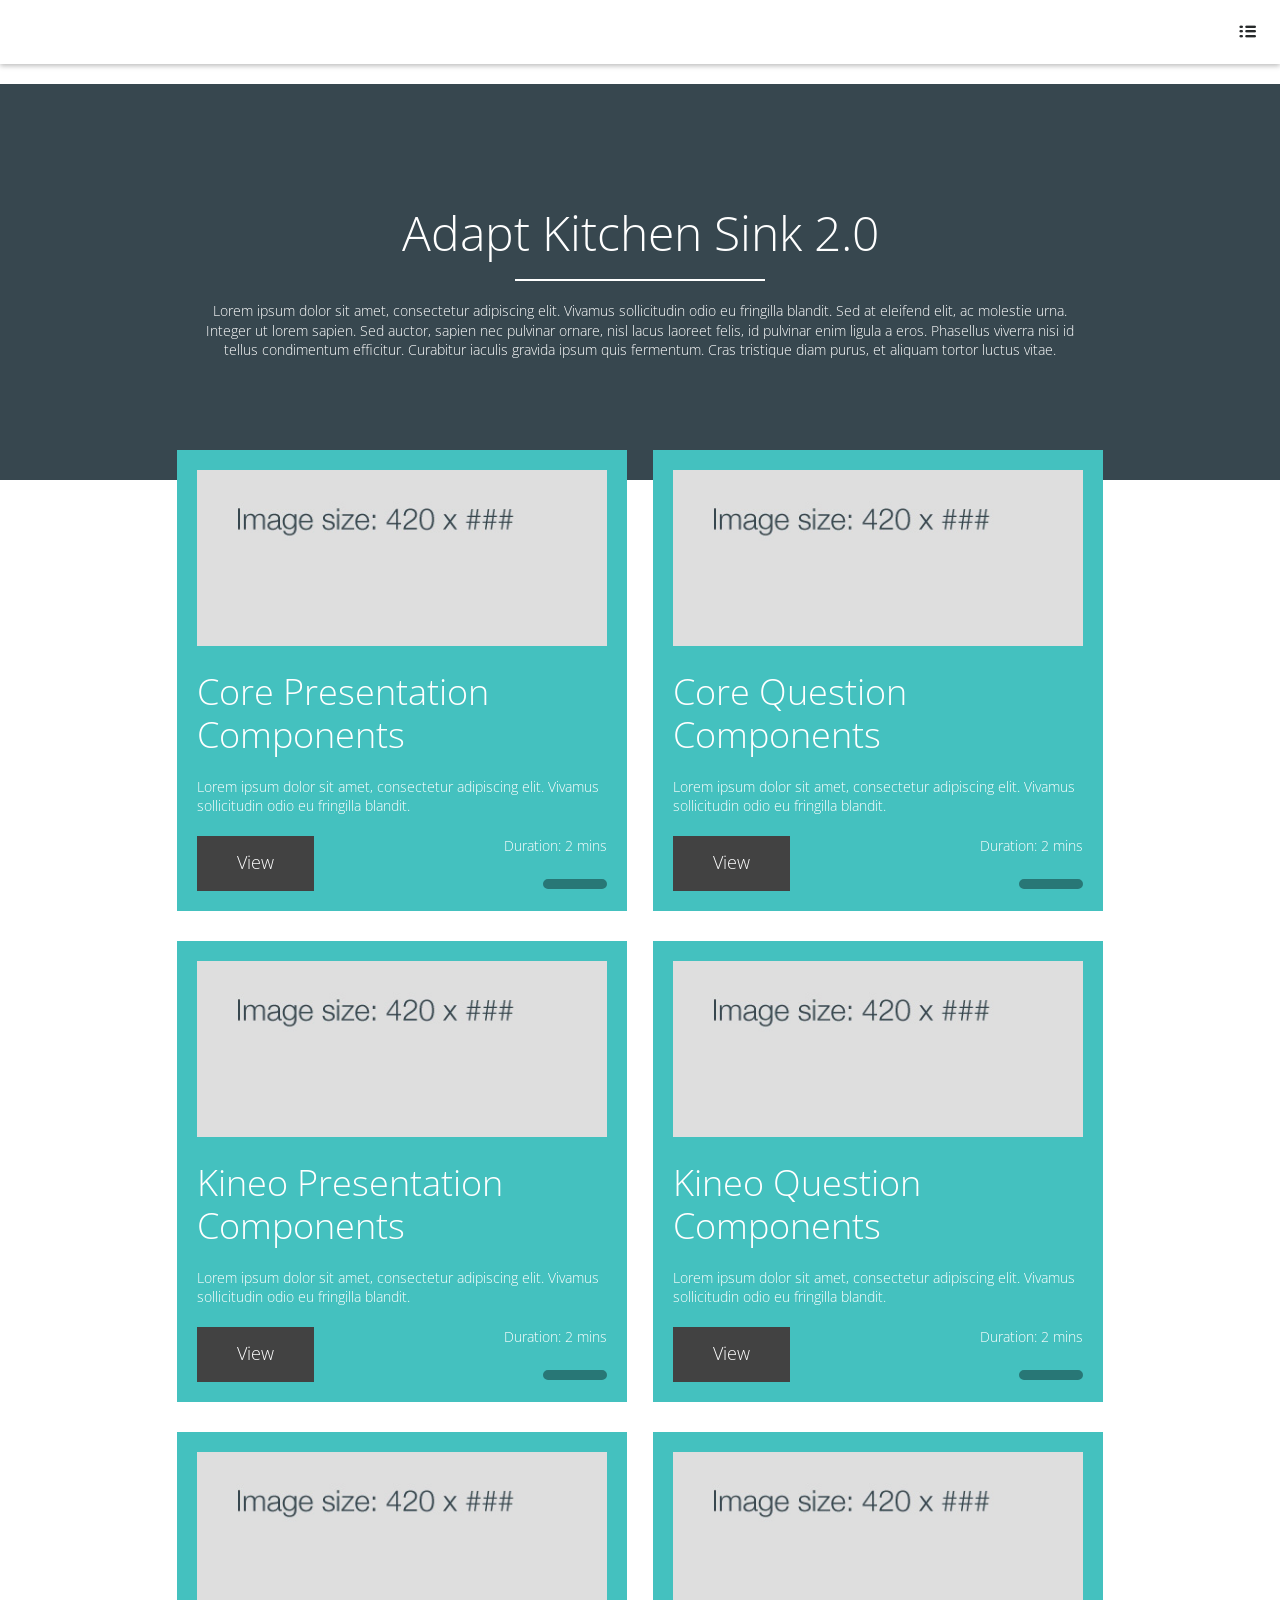
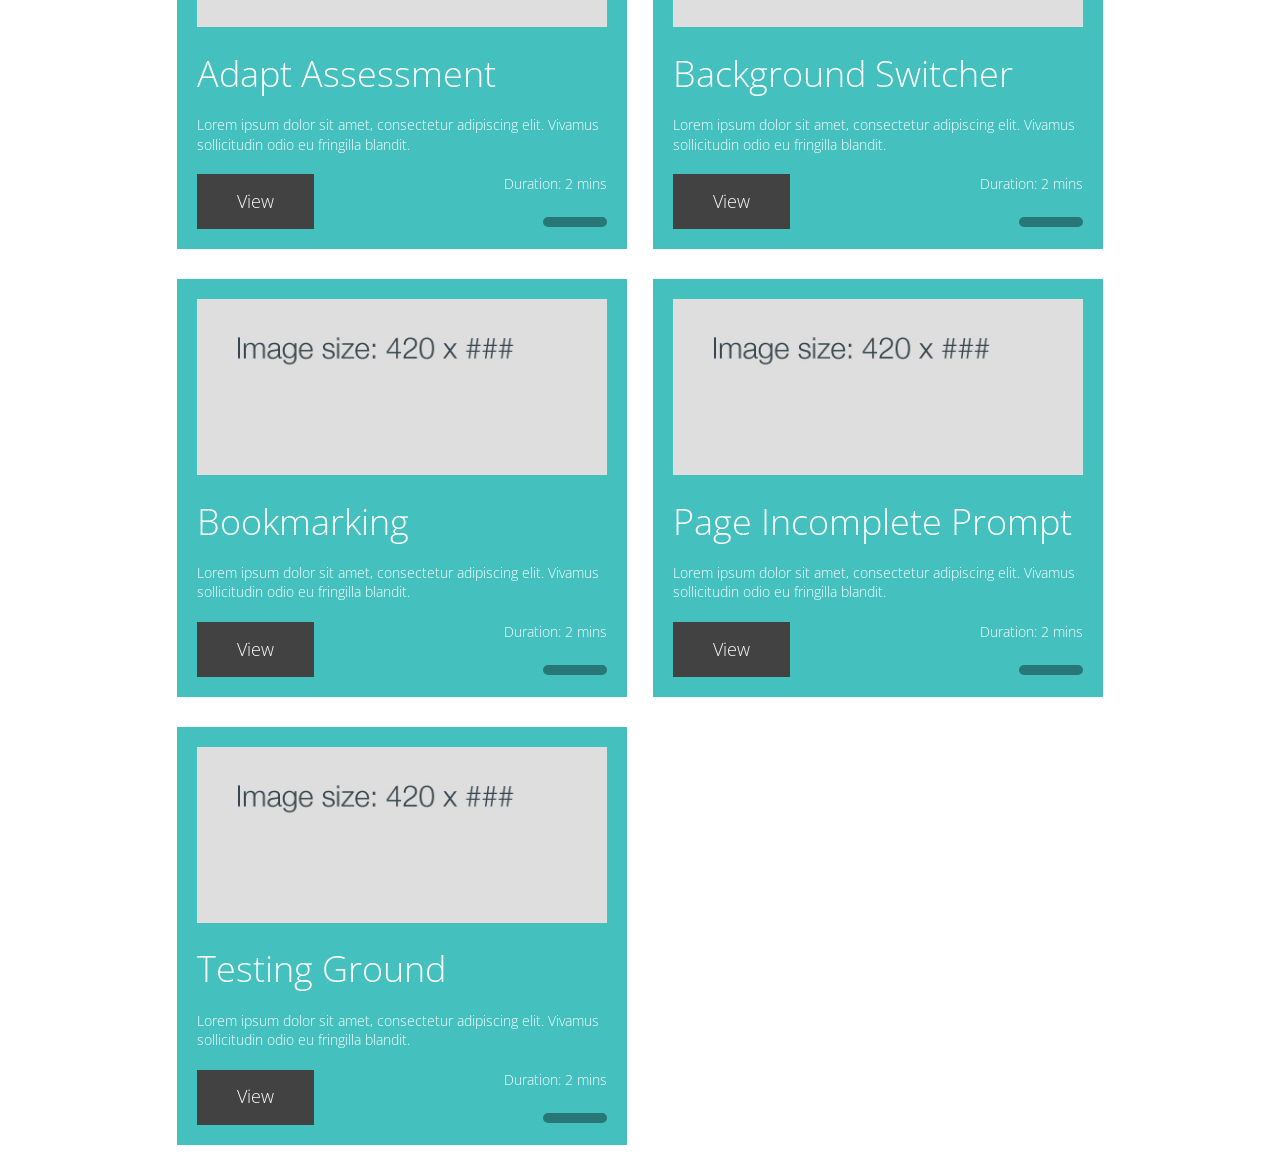
==== kitchensink/index.html @ b77da32c "restructure to link to different app types" ====
<!--[if IE]><![endif]-->
<!doctype html>
<!--[if IE 7 ]><html id="adapt" class="ie ie7 no-js" lang="en"><![endif]-->
<!--[if IE 8 ]><html id="adapt" class="ie ie8 no-js" lang="en"><![endif]-->
<!--[if IE 9 ]><html id="adapt" class="ie ie9 no-js" lang="en"><![endif]-->
<!--[if gt IE 9]><!--><html id="adapt" class="no-js" lang="en"><!--<![endif]-->
    <head>
        <script type="text/javascript">
            window.ISCOOKIELMS = false;
        </script>
        <script src="offline_API_wrapper.js" type="text/javascript" language="javascript"></script>
        <meta http-equiv="X-UA-Compatible" content="IE=edge">
        <meta content="text/html;charset=utf-8" http-equiv="Content-Type">
        <meta content="utf-8" http-equiv="encoding">
        <meta name="apple-mobile-web-app-capable" content="yes"/>
        <title></title>
        <meta name="viewport" content="width=device-width, initial-scale=1.0, maximum-scale=1.0">
        <link href="adapt/css/adapt.css" type="text/css" rel="stylesheet"/>
        <script preload src="../app-embed.js" type="text/javascript" language="javascript"></script>
        <script src="libraries/modernizr.js" type="text/javascript" language="javascript"></script>
        <script src="adapt/js/scriptLoader.js" type="text/javascript" language="javascript"></script>
    </head>

    <body>
        <p><a href="../">&lt; Go back</a></p>

        <button id="accessibility-toggle" class="base button a11y-ignore-focus" role="button" ></button>
        <span id="accessibility-instructions" class="aria-label" role="region" tabindex="0"></span>
        <div id="app">
            <div id="wrapper">
            </div>
        </div>
    </body>
</html>
---- kitchensink/adapt/css/adapt.css ----
@import url(//fonts.googleapis.com/css?family=Open+Sans:300,400,700);
.responsive-layout {
  width: 100%;
  margin: 0 auto;
}
@media all and (min-width: 520px) {
  .responsive-layout {
    width: 520px;
  }
}
@media all and (min-width: 760px) {
  .responsive-layout {
    width: 100%;
  }
}
@media all and (min-width: 960px) {
  .responsive-layout {
    width: 960px;
  }
}
.visibility-hidden {
  visibility: hidden!important;
}
.display-none {
  display: none!important;
}
.accessibility.no-touch .focused,
.accessibility.no-touch button:focus,
.accessibility.no-touch select:focus,
.accessibility.no-touch textarea:focus,
.accessibility.no-touch a:focus,
.accessibility.no-touch input:focus + label {
  outline: 3px solid orange;
}
#accessibility-toggle {
  position: absolute;
  top: -1px;
  left: -25px;
  height: 1px;
  width: 1px;
  z-index: 0;
  overflow: hidden;
  padding: 0;
  margin: 0;
  padding: 8px 10px 8px 10px;
}
.dir-rtl #accessibility-toggle {
  left: inherit;
  right: -25px;
}
#accessibility-toggle:focus {
  height: auto;
  width: auto;
  top: 70px;
  left: 10px;
  z-index: 5000;
  background: #44c1bf;
  border: 1px solid #fff;
  color: #fff;
}
.dir-rtl #accessibility-toggle:focus {
  left: inherit;
  right: 10px;
}
#wrapper {
  width: 100%;
  margin: 0 auto;
  padding-top: 40px;
}
@media all and (min-width: 520px) {
  #wrapper {
    width: 520px;
  }
}
@media all and (min-width: 760px) {
  #wrapper {
    width: 100%;
  }
}
@media all and (min-width: 960px) {
  #wrapper {
    width: 960px;
  }
}
@media all and (min-width: 900px) {
  #wrapper {
    margin: 0 auto;
    width: 900px;
  }
}
@media all and (max-width: 760px) and (min-width: 520px) {
  #wrapper {
    margin: 0 auto;
    width: 520px;
  }
}
@media all and (max-width: 519px) {
  #wrapper {
    margin: 0 auto;
    width: 100%;
  }
}
.drawer {
  position: fixed;
  width: 320px;
  height: 100%;
  top: 0px;
  right: -320px;
  overflow-y: auto;
  overflow-x: hidden;
  -webkit-overflow-scrolling: touch;
  z-index: 501;
}
.dir-rtl .drawer {
  right: inherit;
  left: -320px;
}
.drawer .drawer-back {
  float: left;
}
.dir-rtl .drawer .drawer-back {
  float: right;
}
.drawer .drawer-back.show {
  display: inline-block;
}
.drawer .drawer-close {
  float: right;
}
.dir-rtl .drawer .drawer-close {
  float: left;
}
.drawer .drawer-inner {
  height: 100%;
}
.drawer .drawer-item {
  display: block;
  width: 100%;
}
.drawer .drawer-item-open {
  display: block;
}
.loading {
  width: 100%;
  height: 100%;
  position: fixed;
  top: 0;
  left: 0;
  z-index: 5000;
}
.dir-rtl .loading {
  left: auto;
  right: 0;
}
.loading .loading-image {
  width: 100%;
  height: 100px;
  position: absolute;
  top: 50%;
  margin-top: -50px;
}
.navigation {
  margin: 0 auto;
  position: fixed;
  top: 0;
  height: 40px;
  z-index: 500;
  width: 100%;
}
@media all and (min-width: 520px) {
  .navigation {
    width: 520px;
  }
}
@media all and (min-width: 760px) {
  .navigation {
    width: 100%;
  }
}
@media all and (min-width: 960px) {
  .navigation {
    width: 960px;
  }
}
@media all and (min-width: 900px) {
  .navigation {
    margin: 0 auto;
    width: 900px;
  }
}
@media all and (max-width: 760px) and (min-width: 520px) {
  .navigation {
    margin: 0 auto;
    width: 520px;
  }
}
@media all and (max-width: 519px) {
  .navigation {
    margin: 0 auto;
    width: 100%;
  }
}
.ie8 .navigation {
  max-width: 1024px;
}
.navigation .navigation-back-button {
  float: left;
}
.dir-rtl .navigation .navigation-back-button {
  float: right;
}
.navigation .navigation-drawer-toggle-button {
  float: right;
}
.dir-rtl .navigation .navigation-drawer-toggle-button {
  float: left;
}
.notify .notify-popup {
  position: fixed;
  top: 50%;
  width: 100%;
  z-index: 550;
}
.notify .notify-popup-icon {
  position: absolute;
  left: 0px;
  top: 0px;
}
.dir-rtl .notify .notify-popup-icon {
  left: inherit;
  right: 0px;
}
@media all and (max-width: 759px) {
  .notify .notify-popup-icon .icon {
    float: none;
    margin: 0 auto;
  }
}
@media all and (max-width: 759px) {
  .notify .notify-popup-icon {
    float: none;
    margin: 0px auto;
    position: static;
  }
}
.responsive-layout .ie8 .notify .notify-popup-content {
  max-width: 1024px;
  margin: 0 auto;
}
.notify .notify-popup-content-inner {
  position: relative;
}
.notify .notify-popup-done {
  display: inline-block;
}
.notify .notify-shadow {
  display: none;
  position: fixed;
  top: 0px;
  left: 0px;
  width: 100%;
  height: 100%;
  z-index: 549;
}
.dir-rtl .notify .notify-shadow {
  left: inherit;
  right: 0px;
}
.component-container:before,
.component-container:after {
  content: "\0020";
  display: block;
  height: 0;
  overflow: hidden;
}
.component-container:after {
  clear: both;
}
.component-container {
  zoom: 1;
}
.component-left {
  width: 100%;
  float: none;
}
@media all and (min-width: 761px) {
  .component-left {
    width: 50%;
    float: left;
  }
  .component-left .component-inner {
    margin-right: 5%;
  }
}
.component-right {
  width: 100%;
  float: none;
}
@media all and (min-width: 761px) {
  .component-right {
    width: 50%;
    float: right;
  }
  .component-right .component-inner {
    margin-left: 5%;
  }
}
/*TO ALLOW CHILDREN ELEMENTS TO BE POSITIONED ABSOLUTELY*/
.component {
  position: relative;
}
.block {
  position: relative;
}
/*INVISIBLE ARIA-LABELS*/
.aria-label {
  position: absolute !important;
  left: 0px !important;
  width: auto !important;
  height: auto !important;
  overflow: auto !important;
  filter: progid:DXImageTransform.Microsoft.Alpha(Opacity=0);
  /*IE8*/
  color: rgba(0, 0, 0, 0) !important;
  background: rgba(0, 0, 0, 0) !important;
  font-size: 1px !important;
  padding: 0 !important;
  margin: 0 !important;
  line-height: normal !important;
  z-index: 1;
}
.aria-label.relative {
  position: relative !important;
}
/*FORCE ARIA-LABELS TO HIDE ON HIDDEN*/
.aria-label.aria-hidden {
  display: none !important;
}
/*HIDDEN FOCUS GUARD*/
#a11y-focusguard {
  left: 0px !important;
  bottom: 0px !important;
  width: auto !important;
  height: auto !important;
  overflow: auto !important;
  filter: progid:DXImageTransform.Microsoft.Alpha(Opacity=0);
  /*IE8*/
  color: rgba(0, 0, 0, 0) !important;
  background: rgba(0, 0, 0, 0) !important;
  font-size: 1px !important;
  padding: 0 !important;
  margin: 0 !important;
  line-height: normal !important;
  z-index: 1;
  /*IPAD: Stop accessibility cursor focusing until end of page;*/
  /*DESTKOP: stop focus making window jump to bottom of page;*/
}
.touch #a11y-focusguard {
  position: relative !important;
}
.no-touch #a11y-focusguard {
  position: fixed !important;
}
/*HIDDEN FOCUS/ALERT ELEMENT */
#a11y-selected,
#a11y-selected * {
  position: fixed !important;
  left: 0px !important;
  bottom: 0px !important;
  width: auto !important;
  height: auto !important;
  overflow: auto !important;
  filter: progid:DXImageTransform.Microsoft.Alpha(Opacity=0);
  /*IE8*/
  color: rgba(0, 0, 0, 0) !important;
  background: rgba(0, 0, 0, 0) !important;
  font-size: 1px !important;
  padding: 0 !important;
  margin: 0 !important;
  line-height: normal !important;
  z-index: 1;
}
/*FOCUS DISTRACTION*/
#a11y-focuser {
  position: fixed !important;
  left: 0px !important;
  top: 0px !important;
  width: auto !important;
  height: auto !important;
  overflow: auto !important;
  filter: progid:DXImageTransform.Microsoft.Alpha(Opacity=0);
  /*IE8*/
  color: rgba(0, 0, 0, 0) !important;
  background: rgba(0, 0, 0, 0) !important;
  font-size: 1px !important;
  padding: 0 !important;
  margin: 0 !important;
  line-height: normal !important;
  z-index: 1;
}
.no-select {
  -webkit-touch-callout: none;
  -webkit-user-select: none;
  -khtml-user-select: none;
  -moz-user-select: none;
  -ms-user-select: none;
  user-select: none;
}
body p {
  margin-top: 14px;
  margin-bottom: 14px;
}
.ie8.size-medium .component-left,
.ie8.size-large .component-left {
  width: 50%;
  float: left;
}
.ie8.size-medium .component-left .component-inner,
.ie8.size-large .component-left .component-inner {
  margin-right: 5%;
}
.ie8.size-medium .component-right,
.ie8.size-large .component-right {
  width: 50%;
  float: right;
}
.ie8.size-medium .component-right .component-inner,
.ie8.size-large .component-right .component-inner {
  margin-left: 5%;
}
.ie8.size-small .component-left {
  width: 100%;
  float: left;
}
.ie8.size-small .component-left .component-inner {
  margin-right: 0%;
}
.ie8.size-small .component-right {
  width: 100%;
  float: right;
}
.ie8.size-small .component-right .component-inner {
  margin-left: 0%;
}
html,
body,
body div,
span,
object,
iframe,
h1,
h2,
h3,
h4,
h5,
h6,
p,
blockquote,
pre,
abbr,
address,
cite,
code,
del,
dfn,
em,
img,
ins,
kbd,
q,
samp,
small,
strong,
sub,
sup,
var,
b,
i,
dl,
dt,
dd,
ol,
ul,
li,
fieldset,
form,
label,
legend,
table,
caption,
tbody,
tfoot,
thead,
tr,
th,
td,
article,
aside,
figure,
footer,
header,
hgroup,
menu,
nav,
section,
time,
mark,
audio,
video {
  margin: 0;
  padding: 0;
  border: 0;
  outline: 0;
  font-size: 100%;
  vertical-align: baseline;
  background: transparent;
}
article,
aside,
figure,
footer,
header,
hgroup,
nav,
section {
  display: block;
}
img,
object,
embed {
  max-width: 100%;
}
html {
  overflow-y: scroll;
}
ul li {
  margin-left: 20px;
}
.dir-rtl ul li {
  margin-left: inherit;
  margin-right: 20px;
}
blockquote,
q {
  quotes: none;
}
blockquote:before,
blockquote:after,
q:before,
q:after {
  content: '';
  content: none;
}
a {
  margin: 0;
  padding: 0;
  font-size: 100%;
  vertical-align: baseline;
  background: transparent;
}
del {
  text-decoration: line-through;
}
abbr[title],
dfn[title] {
  border-bottom: 1px dotted #000;
  cursor: help;
}
table {
  border-collapse: collapse;
  border-spacing: 0;
}
th {
  font-weight: bold;
  vertical-align: bottom;
}
td {
  font-weight: normal;
  vertical-align: top;
}
hr {
  display: block;
  height: 1px;
  border: 0;
  border-top: 1px solid #ccc;
  margin: 1em 0;
  padding: 0;
}
input,
select {
  vertical-align: middle;
}
pre {
  white-space: pre;
  white-space: pre-wrap;
  white-space: pre-line;
  word-wrap: break-word;
}
input[type="radio"] {
  vertical-align: text-bottom;
}
input[type="checkbox"] {
  vertical-align: bottom;
  *vertical-align: baseline;
}
select,
input,
textarea {
  font: 99% sans-serif;
}
table {
  font-size: inherit;
  font: 100%;
}
a:hover,
a:active {
  outline: none;
}
small {
  font-size: 85%;
}
strong,
th {
  font-weight: bold;
}
td,
td img {
  vertical-align: top;
}
sub,
sup {
  font-size: 75%;
  line-height: 0;
  position: relative;
}
sup {
  top: -0.5em;
}
sub {
  bottom: -0.25em;
}
pre,
code,
kbd,
samp {
  font-family: monospace, sans-serif;
}
.clickable,
label,
input[type=button],
input[type=submit],
button {
  cursor: pointer;
}
button,
input,
select,
textarea {
  margin: 0;
}
button {
  width: auto;
  overflow: visible;
}
.ie7 img {
  -ms-interpolation-mode: bicubic;
}
.clearfix:before,
.clearfix:after {
  content: "\0020";
  display: block;
  height: 0;
  overflow: hidden;
}
.clearfix:after {
  clear: both;
}
.clearfix {
  zoom: 1;
}
body {
  -webkit-tap-highlight-color: rgba(0, 0, 0, 0);
}
.dir-rtl body {
  direction: rtl;
}
a,
button {
  -webkit-tap-highlight-color: rgba(0, 0, 0, 0.2);
}
.icon {
  -webkit-transform: translateZ(0);
}
.accordion-component .accordion-item {
  margin-bottom: 2px;
}
.accordion-component .accordion-item-title-icon {
  position: absolute;
  top: 50%;
  left: 20px;
  margin-top: -12px;
  color: #ffffff;
}
.dir-rtl .accordion-component .accordion-item-title-icon {
  left: inherit;
  right: 20px;
}
.accordion-component .accordion-item-title {
  display: block;
  position: relative;
  padding: 20px;
  padding-left: 64px;
  color: #ffffff;
  background-color: #44c1bf;
  text-decoration: none;
  width: 100%;
}
.dir-rtl .accordion-component .accordion-item-title {
  padding-left: inherit;
  padding-right: 64px;
}
.accordion-component .accordion-item-title.visited {
  color: #ffffff;
  background-color: #727272;
  border-color: #727272;
}
.accordion-component .accordion-item-title.visited .accordion-item-title-icon {
  color: #ffffff;
}
.accordion-component .accordion-item-title.selected {
  color: #ffffff;
  background-color: #287776;
  border-color: #287776;
}
.accordion-component .accordion-item-title.selected .accordion-item-title-icon {
  color: #ffffff;
}
.no-touch .accordion-component .accordion-item-title:hover {
  color: #ffffff;
  background-color: #287776;
  border-color: #287776;
}
.no-touch .accordion-component .accordion-item-title:hover .accordion-item-title-icon {
  color: #ffffff;
}
.no-touch .accordion-component .accordion-item-title.visited:hover {
  color: #ffffff;
  background-color: #287776;
  border-color: #287776;
}
.no-touch .accordion-component .accordion-item-title.visited:hover .accordion-item-title-icon {
  color: #ffffff;
}
.no-touch .accordion-component .accordion-item-title.selected:hover {
  background-color: #287776;
}
.accordion-component .accordion-item-body {
  color: #26292a;
  background-color: #ffffff;
  display: none;
}
.accordion-component .accordion-item-body-inner {
  padding: 20px;
}
.accordion-component .accordion-item-graphic {
  padding: 20px 0 0;
}
.accordion-component .accordion-item-graphic img {
  vertical-align: bottom;
}
.article.article-noheader .article-inner {
  padding-top: 0;
  background-image: none;
  background-position: 0% 0%;
  background-repeat: repeat;
}
.results-retry-button {
  margin: 30px 0 30px;
}
.assessmentResults-component.visibility-hidden {
  display: none;
}
.article.article-noheader .article-inner {
  padding-top: 0;
  background-image: none;
  background-position: 0% 0%;
  background-repeat: repeat;
}
.assessmentResultsTotal-component.visibility-hidden {
  display: none;
}
.confidenceSlider-component .disabledControls .confidenceSlider-item-bar-background,
.confidenceSlider-component .disabledControls .confidenceSlider-item-indicator-bar,
.confidenceSlider-component .disabledControls .confidenceSlider-item-outer-bar {
  cursor: default;
}
.confidenceSlider-component .disabledControls .button.submit,
.confidenceSlider-component .disabledControls .confidenceSlider-item-handle,
.confidenceSlider-component .disabledControls .buttons-marking-icon {
  display: none;
}
.confidenceSlider-component .confidenceSlider-widget.submitted .confidenceSlider-item-bar-background,
.confidenceSlider-component .confidenceSlider-widget.disabled .confidenceSlider-item-bar-background,
.confidenceSlider-component .confidenceSlider-widget.submitted .confidenceSlider-item-indicator-bar,
.confidenceSlider-component .confidenceSlider-widget.disabled .confidenceSlider-item-indicator-bar,
.confidenceSlider-component .confidenceSlider-widget.submitted .confidenceSlider-item-outer-bar,
.confidenceSlider-component .confidenceSlider-widget.disabled .confidenceSlider-item-outer-bar {
  cursor: default;
}
.confidenceSlider-component .confidenceSlider-widget.submitted .button.submit,
.confidenceSlider-component .confidenceSlider-widget.disabled .button.submit,
.confidenceSlider-component .confidenceSlider-widget.submitted .confidenceSlider-item-handle,
.confidenceSlider-component .confidenceSlider-widget.disabled .confidenceSlider-item-handle,
.confidenceSlider-component .confidenceSlider-widget.submitted .buttons-marking-icon,
.confidenceSlider-component .confidenceSlider-widget.disabled .buttons-marking-icon {
  display: none;
}
.confidenceSlider-component .confidenceSlider-container {
  padding-bottom: 0;
  width: 100%;
}
.confidenceSlider-component .confidenceSlider-label-axis {
  font-weight: bold;
  text-align: center;
}
.confidenceSlider-component .confidenceSlider-scale-label {
  border-radius: 5px;
  display: inline-block;
  height: 30px;
  line-height: 30px;
  text-align: center;
}
@media all and (max-width: 699px) {
  .confidenceSlider-component .confidenceSlider-scale-label {
    font-size: 15px;
  }
}
.confidenceSlider-component .confidenceSlider-scale-label-low {
  float: left;
  margin-left: 6%;
}
.confidenceSlider-component .confidenceSlider-scale-label-high {
  float: right;
  margin-right: 6%;
}
.confidenceSlider-component .confidenceSlider-scale-numbers,
.confidenceSlider-component .confidenceSlider-scale-notches {
  margin: 30px 7.5% 20px;
  position: relative;
  width: 85%;
}
.confidenceSlider-component .confidenceSlider-scale-number {
  color: inherit;
  margin-left: -15px;
  position: absolute;
  text-align: center;
  top: -32px;
  width: 30px;
}
.no-touch .confidenceSlider-component .confidenceSlider-scale-number:hover {
  color: #4b4e4f;
}
.confidenceSlider-component .confidenceSlider-scale-number.disabled {
  background-color: transparent !important;
  color: inherit !important;
  border: 0 !important;
}
.confidenceSlider-component .confidenceSlider-scale-notch {
  background-color: #4b4e4f;
  height: 13px;
  margin-left: -1px;
  position: absolute;
  top: -11px;
  width: 2px;
}
.confidenceSlider-component .confidenceSlider-item {
  margin-bottom: 8px;
  position: relative;
}
.confidenceSlider-component .confidenceSlider-scale-background {
  background-color: #4b4e4f;
  float: left;
  height: 2px;
  position: relative;
  width: 100%;
}
.confidenceSlider-component .confidenceSlider-item-bar {
  border-radius: 20px;
  box-shadow: inset -1px 1px 1px 1px rgba(0, 0, 0, 0.2);
  height: 6px;
  cursor: pointer;
  float: left;
  margin: 0 7.5%;
  position: relative;
  top: 14px;
  width: 85%;
}
.confidenceSlider-component .confidenceSlider-item-handle {
  background-color: #3d6fd4;
  border-radius: 50%;
  box-shadow: 0 4px 12px rgba(0, 0, 0, 0.6);
  color: #ffffff;
  cursor: pointer;
  display: block;
  height: 30px;
  margin-left: -15px;
  position: absolute;
  text-align: center;
  top: -15px;
  width: 30px;
  z-index: 4;
}
.no-touch .confidenceSlider-component .confidenceSlider-item-handle:hover {
  background-color: #1f438c;
}
.confidenceSlider-component .confidenceSlider-item-bar-background,
.confidenceSlider-component .confidenceSlider-item-indicator-bar {
  border-radius: 20px;
  cursor: pointer;
  float: left;
  height: 6px;
  position: absolute;
}
.confidenceSlider-component .confidenceSlider-item-bar-background {
  background-color: #4b4e4f;
  width: 100%;
  z-index: 1;
}
.confidenceSlider-component .confidenceSlider-item-indicator-bar {
  background-color: #3d6fd4;
  z-index: 3;
}
.confidenceSlider-component .confidenceSlider-item-outer-bar {
  background-color: #ffffff;
  border-radius: 20px;
  box-shadow: inset -1px 1px 2px 2px rgba(0, 0, 0, 0.3);
  cursor: pointer;
  float: left;
  height: 21px;
  margin: 0 5%;
  position: relative;
  width: 90%;
}
.gmcq-component .gmcq-item {
  position: relative;
  width: 50%;
  margin-bottom: 2px;
  float: left;
}
.dir-rtl .gmcq-component .gmcq-item {
  float: right;
}
.gmcq-component .gmcq-item.even label {
  margin-left: 5%;
}
.dir-rtl .gmcq-component .gmcq-item.even label {
  margin-left: inherit;
  margin-right: 5%;
}
.gmcq-component .gmcq-item.odd label {
  margin-right: 5%;
}
.dir-rtl .gmcq-component .gmcq-item.odd label {
  margin-right: inherit;
  margin-left: 5%;
}
@media all and (max-width: 760px) {
  .gmcq-component .gmcq-item {
    width: 100%;
  }
  .gmcq-component .gmcq-item.even label,
  .gmcq-component .gmcq-item.odd label {
    margin-left: 0%;
    margin-right: 0%;
  }
}
.gmcq-component .gmcq-item label {
  color: #ffffff;
  display: block;
  border: 3px solid #44c1bf;
  margin-bottom: 2px;
  position: relative;
  z-index: 1;
  background-color: #44c1bf;
  overflow: hidden;
  cursor: pointer;
}
.gmcq-component .gmcq-item label img {
  vertical-align: bottom;
}
.gmcq-component .gmcq-item label .gmcq-answer-icon {
  color: #ffffff;
}
.gmcq-component .gmcq-item label .gmcq-answer-icon.radio {
  width: 26px;
  height: 26px;
}
.gmcq-component .gmcq-item label .gmcq-answer-icon.radio:before {
  content: "\e65e";
}
.gmcq-component .gmcq-item label .gmcq-answer-icon.checkbox {
  border: 3px solid #ffffff;
  width: 18px;
  height: 18px;
  font-size: 18px;
  font-weight: bold;
  border-radius: 2px;
}
.gmcq-component .gmcq-item label .gmcq-answer-icon.checkbox:before {
  content: " ";
}
.gmcq-component .gmcq-item label.selected {
  color: #ffffff;
  background-color: #287776;
}
.gmcq-component .gmcq-item label.selected .gmcq-answer-icon.radio:before {
  content: "\e65d";
}
.gmcq-component .gmcq-item label.selected .gmcq-answer-icon.checkbox {
  border: 3px solid #44c1bf;
  border-color: #ffffff;
  width: 18px;
  height: 18px;
  font-size: 18px;
  font-weight: bold;
  border-radius: 2px;
}
.gmcq-component .gmcq-item label.selected .gmcq-answer-icon.checkbox:before {
  content: "\e633";
}
.gmcq-component .gmcq-item-inner {
  padding: 20px;
  padding-left: 64px;
}
.dir-rtl .gmcq-component .gmcq-item-inner {
  margin-left: inherit;
  padding-right: 64px;
}
.gmcq-component .gmcq-item input {
  position: absolute;
  top: 25px;
  left: 25px;
}
.dir-rtl .gmcq-component .gmcq-item input {
  left: inherit;
  right: 25px;
}
.gmcq-component .gmcq-item-checkbox {
  position: relative;
}
.gmcq-component .gmcq-item-state {
  background: none;
  position: absolute;
  width: 24px;
  height: 24px;
  top: 50%;
  margin-top: -12px;
  left: 10px;
  z-index: 0;
}
.dir-rtl .gmcq-component .gmcq-item-state {
  left: inherit;
  right: 10px;
}
.gmcq-component .gmcq-correct-icon {
  color: #82ca9c;
  display: none;
}
.gmcq-component .gmcq-incorrect-icon {
  color: #f26c4f;
  display: none;
}
.gmcq-component .gmcq-widget.show-user-answer .gmcq-item-icon {
  display: none;
}
.gmcq-component .gmcq-widget.show-user-answer .incorrect .selected .gmcq-incorrect-icon {
  display: block;
}
.gmcq-component .gmcq-widget.show-user-answer .correct .selected .gmcq-correct-icon {
  display: block;
}
.gmcq-component .gmcq-widget.show-correct-answer .gmcq-item-icon {
  display: none;
}
.gmcq-component .gmcq-widget.show-correct-answer .selected .gmcq-correct-icon {
  display: block;
}
.gmcq-component .gmcq-widget.disabled .gmcq-item label.selected.disabled {
  background-color: #287776;
  cursor: default;
}
.gmcq-component .gmcq-widget.disabled .gmcq-item label.disabled {
  color: #ffffff;
  background-color: #727272;
  border-color: #727272;
  cursor: default;
}
.gmcq-component .gmcq-widget.disabled .gmcq-item.correct .selected .state {
  color: #82ca9c;
}
.gmcq-component .gmcq-widget.disabled .gmcq-item.incorrect .selected .state {
  color: #f26c4f;
}
.no-touch .gmcq-component .gmcq-widget:not(.disabled) .gmcq-item label:hover {
  color: #ffffff;
  background-color: #287776;
}
.no-touch .gmcq-component .gmcq-widget:not(.disabled) .gmcq-item label:hover .gmcq-item-icon {
  color: #ffffff;
}
.graphic-attribution {
  font-size: 0.75em;
  line-height: 1em;
}
.hotgraphic-component .hotgraphic-graphic {
  position: relative;
}
.hotgraphic-component .hotgraphic-graphic-pin {
  display: block;
  position: absolute;
  top: 0%;
  left: 0%;
  background-color: #ffffff;
  border-radius: 50%;
  text-decoration: none;
}
.hotgraphic-component .hotgraphic-graphic-pin.visited .hotgraphic-graphic-pin-icon {
  color: #727272;
}
.no-touch .hotgraphic-component .hotgraphic-graphic-pin:hover .hotgraphic-graphic-pin-icon {
  color: #287776;
}
.hotgraphic-component .hotgraphic-graphic-pin-icon {
  color: #44c1bf;
  font-size: 48px;
  width: auto;
  height: auto;
}
.hotgraphic-component .hotgraphic-popup {
  display: none;
  width: auto;
  position: absolute;
  left: 0px;
  right: 0px;
  top: 0px;
  height: auto;
  margin: 40px;
  background-color: #ffffff;
  border: 3px solid #44c1bf;
  z-index: 5;
}
.hotgraphic-component .hotgraphic-popup-toolbar {
  position: relative;
  background-color: #44c1bf;
  height: 64px;
}
.hotgraphic-component .hotgraphic-popup-nav {
  background-color: #44c1bf;
}
.hotgraphic-component .hotgraphic-popup-done {
  position: absolute;
  top: 0;
  right: 0;
  text-decoration: none;
}
.dir-rtl .hotgraphic-component .hotgraphic-popup-done {
  right: inherit;
  left: 0;
}
.no-touch .hotgraphic-component .hotgraphic-popup-done:hover .hotgraphic-popup-close {
  color: #ffffff;
}
.hotgraphic-component .hotgraphic-popup-arrow-l,
.hotgraphic-component .hotgraphic-popup-arrow-r,
.hotgraphic-component .hotgraphic-popup-close {
  padding: 20px;
  color: #ffffff;
}
.hotgraphic-component .hotgraphic-popup-count {
  padding: 20px;
  vertical-align: baseline;
  color: #ffffff;
  float: left;
}
.dir-rtl .hotgraphic-component .hotgraphic-popup-count {
  float: right;
}
.hotgraphic-component .hotgraphic-popup-count span {
  display: inline-block;
}
.hotgraphic-component .hotgraphic-popup-controls {
  float: left;
  text-decoration: none;
}
.dir-rtl .hotgraphic-component .hotgraphic-popup-controls {
  float: right;
}
.no-touch .hotgraphic-component .hotgraphic-popup-controls:hover .hotgraphic-popup-arrow-l,
.no-touch .hotgraphic-component .hotgraphic-popup-controls:hover .hotgraphic-popup-arrow-r {
  color: #ffffff;
}
.hotgraphic-component .hotgraphic-popup-controls.disabled {
  visibility: hidden;
}
.hotgraphic-component .hotgraphic-popup-inner {
  padding: 20px;
}
.hotgraphic-component .hotgraphic-item-graphic {
  width: 50%;
  float: right;
  text-align: center;
}
.dir-rtl .hotgraphic-component .hotgraphic-item-graphic {
  float: left;
}
.hotgraphic-component .hotgraphic-item-graphic-inner {
  padding-left: 20px;
}
.dir-rtl .hotgraphic-component .hotgraphic-item-graphic-inner {
  padding-left: inherit;
  padding-right: 20px;
}
.hotgraphic-component .hotgraphic-item-content {
  width: 50%;
  float: left;
}
.dir-rtl .hotgraphic-component .hotgraphic-item-content {
  float: right;
}
.hotgraphic-narrative {
  position: relative;
  max-height: 500px;
  height: 500px;
}
.hotgraphic-narrative .hotgraphic-graphic-pin {
  border-radius: 0px;
  position: absolute;
  display: block;
  box-sizing: border-box;
  -moz-box-sizing: border-box;
  -webkit-box-sizing: border-box;
  border: 4px solid #ffffff;
  background-size: cover;
  transition: background-size 0.4s;
  overflow: hidden;
}
.hotgraphic-narrative .hotgraphic-graphic-pin .hotgraphic-graphic-pin-image {
  display: block;
  position: absolute;
  width: 100%;
  height: 100%;
  -webkit-transition: transform .4s;
  transition: transform .4s;
  background-size: cover;
}
.hotgraphic-narrative .hotgraphic-graphic-pin .hotgraphic-graphic-pin-image:before {
  content: '';
  position: absolute;
  top: 0px;
  left: 0px;
  width: 100%;
  height: 100%;
  background: rgba(38, 41, 42, 0.5);
  transition: background .5s;
}
.hotgraphic-narrative .hotgraphic-graphic-pin:hover .hotgraphic-graphic-pin-image {
  -webkit-transform: scale(1.1);
  transform: scale(1.1);
}
.hotgraphic-narrative .hotgraphic-graphic-pin:hover .hotgraphic-graphic-pin-image:before {
  background: rgba(38, 41, 42, 0);
}
.cols-1 {
  width: 25%;
}
.cols-2 {
  width: 50%;
}
.cols-3 {
  width: 75%;
}
.cols-4 {
  width: 100%;
}
.rows-1 {
  height: 50%;
}
.rows-2 {
  height: 100%;
}
.linkedConfidenceSlider-component .disabledControls .linkedConfidenceSlider-item-bar-background,
.linkedConfidenceSlider-component .disabledControls .linkedConfidenceSlider-item-linked-confidence-bar,
.linkedConfidenceSlider-component .disabledControls .linkedConfidenceSlider-item-indicator-bar,
.linkedConfidenceSlider-component .disabledControls .linkedConfidenceSlider-item-outer-bar {
  cursor: default;
}
.linkedConfidenceSlider-component .disabledControls .linkedConfidenceSlider-item-handle,
.linkedConfidenceSlider-component .disabledControls .buttons-marking-icon {
  display: none;
}
.linkedConfidenceSlider-component .linkedConfidenceSlider-widget.submitted .linkedConfidenceSlider-item-bar-background,
.linkedConfidenceSlider-component .linkedConfidenceSlider-widget.disabled .linkedConfidenceSlider-item-bar-background,
.linkedConfidenceSlider-component .linkedConfidenceSlider-widget.submitted .linkedConfidenceSlider-item-linked-confidence-bar,
.linkedConfidenceSlider-component .linkedConfidenceSlider-widget.disabled .linkedConfidenceSlider-item-linked-confidence-bar,
.linkedConfidenceSlider-component .linkedConfidenceSlider-widget.submitted .linkedConfidenceSlider-item-indicator-bar,
.linkedConfidenceSlider-component .linkedConfidenceSlider-widget.disabled .linkedConfidenceSlider-item-indicator-bar,
.linkedConfidenceSlider-component .linkedConfidenceSlider-widget.submitted .linkedConfidenceSlider-item-outer-bar,
.linkedConfidenceSlider-component .linkedConfidenceSlider-widget.disabled .linkedConfidenceSlider-item-outer-bar {
  cursor: default;
}
.linkedConfidenceSlider-component .linkedConfidenceSlider-widget.submitted .linkedConfidenceSlider-item-handle,
.linkedConfidenceSlider-component .linkedConfidenceSlider-widget.disabled .linkedConfidenceSlider-item-handle,
.linkedConfidenceSlider-component .linkedConfidenceSlider-widget.submitted .buttons-marking-icon,
.linkedConfidenceSlider-component .linkedConfidenceSlider-widget.disabled .buttons-marking-icon {
  display: none;
}
.linkedConfidenceSlider-component .linkedConfidenceSlider-container {
  padding-bottom: 0;
  width: 100%;
}
.linkedConfidenceSlider-component .linkedConfidenceSlider-label-axis {
  font-weight: bold;
  text-align: center;
}
.linkedConfidenceSlider-component .linkedConfidenceSlider-scale-label {
  border-radius: 5px;
  display: inline-block;
  height: 30px;
  line-height: 30px;
  text-align: center;
}
@media all and (max-width: 699px) {
  .linkedConfidenceSlider-component .linkedConfidenceSlider-scale-label {
    font-size: 15px;
  }
}
.linkedConfidenceSlider-component .linkedConfidenceSlider-scale-label-low {
  float: left;
  margin-left: 6%;
}
.linkedConfidenceSlider-component .linkedConfidenceSlider-scale-label-high {
  float: right;
  margin-right: 6%;
}
.linkedConfidenceSlider-component .linkedConfidenceSlider-scale-numbers,
.linkedConfidenceSlider-component .linkedConfidenceSlider-scale-notches {
  margin: 30px 7.5% 20px;
  position: relative;
  width: 85%;
}
.linkedConfidenceSlider-component .linkedConfidenceSlider-scale-number {
  color: inherit;
  margin-left: -15px;
  position: absolute;
  text-align: center;
  top: -32px;
  width: 30px;
}
.no-touch .linkedConfidenceSlider-component .linkedConfidenceSlider-scale-number:hover {
  color: #4b4e4f;
}
.linkedConfidenceSlider-component .linkedConfidenceSlider-scale-number.disabled {
  background-color: transparent !important;
  color: inherit !important;
  border: 0 !important;
}
.linkedConfidenceSlider-component .linkedConfidenceSlider-scale-notch {
  background-color: #4b4e4f;
  height: 13px;
  margin-left: -1px;
  position: absolute;
  top: -11px;
  width: 2px;
}
.linkedConfidenceSlider-component .linkedConfidenceSlider-item {
  margin-bottom: 8px;
  position: relative;
}
.linkedConfidenceSlider-component .linkedConfidenceSlider-scale-background {
  background-color: #4b4e4f;
  float: left;
  height: 2px;
  position: relative;
  width: 100%;
}
.linkedConfidenceSlider-component .linkedConfidenceSlider-item-bar {
  border-radius: 20px;
  box-shadow: inset -1px 1px 1px 1px rgba(0, 0, 0, 0.2);
  height: 6px;
  cursor: pointer;
  float: left;
  margin: 0 7.5%;
  position: relative;
  top: 14px;
  width: 85%;
}
.linkedConfidenceSlider-component .linkedConfidenceSlider-item-handle {
  background-color: #3d6fd4;
  border-radius: 50%;
  box-shadow: 0 4px 12px rgba(0, 0, 0, 0.6);
  color: #ffffff;
  cursor: pointer;
  display: block;
  height: 30px;
  margin-left: -15px;
  position: absolute;
  text-align: center;
  top: -15px;
  width: 30px;
  z-index: 4;
}
.no-touch .linkedConfidenceSlider-component .linkedConfidenceSlider-item-handle:hover {
  background-color: #1f438c;
}
.linkedConfidenceSlider-component .linkedConfidenceSlider-item-bar-background,
.linkedConfidenceSlider-component .linkedConfidenceSlider-item-indicator-bar,
.linkedConfidenceSlider-component .linkedConfidenceSlider-item-linked-confidence-bar {
  border-radius: 20px;
  cursor: pointer;
  float: left;
  height: 6px;
  position: absolute;
}
.linkedConfidenceSlider-component .linkedConfidenceSlider-item-bar-background {
  background-color: #4b4e4f;
  width: 100%;
  z-index: 1;
}
.linkedConfidenceSlider-component .linkedConfidenceSlider-item-indicator-bar {
  background-color: #3d6fd4;
  z-index: 3;
}
.linkedConfidenceSlider-component .linkedConfidenceSlider-item-linked-confidence-bar {
  background-color: #90ade7;
  z-index: 2;
}
.linkedConfidenceSlider-component .linkedConfidenceSlider-item-outer-bar {
  background-color: #ffffff;
  border-radius: 20px;
  box-shadow: inset -1px 1px 2px 2px rgba(0, 0, 0, 0.3);
  cursor: pointer;
  float: left;
  height: 21px;
  margin: 0 5%;
  position: relative;
  width: 90%;
}
.matching-component .matching-item {
  padding-bottom: 20px;
}
.matching-component .matching-item-title {
  margin-bottom: 2px;
}
.matching-component .matching-select-container {
  position: relative;
  overflow: hidden;
  background-color: #44c1bf;
}
@media all and (max-width: 760px) {
  .matching-component .matching-select-container {
    width: 100%;
  }
}
.matching-component .matching-select-icon {
  color: #ffffff;
}
.matching-component .matching-correct-icon {
  color: #82ca9c;
  display: none;
}
.matching-component .matching-incorrect-icon {
  color: #f26c4f;
  display: none;
}
.matching-component .matching-select {
  position: relative;
  width: 100%;
  padding: 15px 35px 15px 20px;
  border: none;
  -webkit-border-radius: 0;
  -moz-border-radius: 0;
  border-radius: 0;
  background: transparent;
  color: #ffffff;
  cursor: pointer;
}
.matching-component .matching-select:focus {
  background-color: #287776;
}
.dir-rtl .matching-component .matching-select {
  padding: 15px 20px 15px 35px;
}
@media all and (max-width: 760px) and (min-width: 520px) {
  .matching-component .matching-select {
    width: 105%;
  }
}
@media all and (max-width: 520px) {
  .matching-component .matching-select {
    width: 110%;
  }
}
.matching-component .matching-select:disabled {
  color: #ffffff;
}
.matching-component .matching-select-state {
  position: absolute;
  width: 24px;
  height: 24px;
  top: 50%;
  margin-top: -12px;
  right: 10px;
  background: none;
  z-index: 0;
}
.dir-rtl .matching-component .matching-select-state {
  right: inherit;
  left: 10px;
}
.matching-component .matching-widget.submitted .matching-select {
  cursor: default;
}
.matching-component .matching-widget.submitted .matching-select-container {
  background-color: #727272;
}
.matching-component .matching-widget.show-user-answer .matching-select-icon {
  display: none;
}
.matching-component .matching-widget.show-user-answer .incorrect .matching-incorrect-icon {
  display: block;
}
.matching-component .matching-widget.show-user-answer .correct .matching-correct-icon {
  display: block;
}
.matching-component .matching-widget.show-correct-answer .matching-select-icon {
  display: none;
}
.matching-component .matching-widget.show-correct-answer .matching-correct-icon {
  display: block;
}
.no-touch .matching-select-icon:hover {
  color: #ffffff;
}
.no-touch .matching-select-container:hover {
  color: #ffffff;
  background-color: #287776;
}
.ie8 .matching-select-container.disabled {
  background-color: #727272;
}
.matching-component select[disabled]::-ms-value {
  color: #ffffff;
}
.matching-select {
  -webkit-appearance: none;
}
.matching-select::-ms-expand {
  display: none;
}
.Firefox .matching-select {
  width: 105%;
}
.ie8 .matching-select,
.ie9 .matching-select {
  width: 110%;
}
.mcq-component .mcq-item {
  background-color: #44c1bf;
  position: relative;
}
.mcq-component .mcq-item label {
  color: #ffffff;
  display: block;
  margin-bottom: 2px;
  position: relative;
  z-index: 1;
  background-color: #44c1bf;
  cursor: pointer;
}
.mcq-component .mcq-item label .mcq-answer-icon {
  color: #ffffff;
}
.mcq-component .mcq-item label .mcq-answer-icon.radio {
  width: 26px;
  height: 26px;
}
.mcq-component .mcq-item label .mcq-answer-icon.radio:before {
  content: "\e65e";
}
.mcq-component .mcq-item label .mcq-answer-icon.checkbox {
  border: 3px solid #ffffff;
  width: 18px;
  height: 18px;
  font-size: 18px;
  font-weight: bold;
  border-radius: 2px;
}
.mcq-component .mcq-item label .mcq-answer-icon.checkbox:before {
  content: " ";
}
.mcq-component .mcq-item label.selected {
  color: #ffffff;
  background-color: #287776;
  border-color: #287776;
}
.mcq-component .mcq-item label.selected .mcq-answer-icon.radio:before {
  content: "\e65d";
}
.mcq-component .mcq-item label.selected .mcq-answer-icon.checkbox {
  border: 3px solid #ffffff;
  width: 18px;
  height: 18px;
  font-size: 18px;
  font-weight: bold;
  border-radius: 2px;
}
.mcq-component .mcq-item label.selected .mcq-answer-icon.checkbox:before {
  content: "\e633";
}
.mcq-component .mcq-item label.selected .mcq-item-icon {
  color: #ffffff;
}
.mcq-component .mcq-item-inner {
  padding: 20px;
  padding-left: 64px;
}
.dir-rtl .mcq-component .mcq-item-inner {
  padding-left: inherit;
  padding-right: 64px;
}
.mcq-component .mcq-item input {
  position: absolute;
  top: 14px;
  left: 14px;
  opacity: 0;
  -ms-filter: "progid:DXImageTransform.Microsoft.Alpha(Opacity=0)";
  /* IE 8 */
}
.dir-rtl .mcq-component .mcq-item input {
  left: inherit;
  right: 14px;
}
.mcq-component .mcq-correct-icon {
  color: #82ca9c;
  display: none;
}
.mcq-component .mcq-incorrect-icon {
  color: #f26c4f;
  display: none;
}
.mcq-component .mcq-item-state {
  background: none;
  position: absolute;
  left: 10px;
  width: 24px;
  height: 24px;
  top: 50%;
  margin-top: -12px;
  z-index: 0;
}
.dir-rtl .mcq-component .mcq-item-state {
  left: inherit;
  right: 10px;
}
.mcq-widget.show-user-answer .mcq-item-icon {
  display: none;
}
.mcq-widget.show-user-answer .incorrect .selected .mcq-incorrect-icon {
  display: block;
}
.mcq-widget.show-user-answer .correct .selected .mcq-correct-icon {
  display: block;
}
.mcq-widget.show-correct-answer .mcq-item-icon {
  display: none;
}
.mcq-widget.show-correct-answer .selected .mcq-correct-icon {
  display: block;
}
.mcq-widget.disabled .mcq-item label.selected.disabled {
  color: #ffffff;
  background-color: #287776;
  border-color: #287776;
  cursor: default;
}
.mcq-widget.disabled .mcq-item label.disabled {
  color: #ffffff;
  background-color: #727272;
  border-color: #727272;
  cursor: default;
}
.mcq-widget.disabled .mcq-item.correct .selected .state {
  color: #82ca9c;
}
.mcq-widget.disabled .mcq-item.incorrect .selected .state {
  color: #f26c4f;
}
.no-touch .mcq-widget:not(.disabled) .mcq-item label:hover {
  color: #ffffff;
  background-color: #287776;
  border-color: #287776;
}
.no-touch .mcq-widget:not(.disabled) .mcq-item label:hover .mcq-item-icon {
  color: #ffffff;
}
.no-touch .mcq-widget:not(.disabled) .mcq-item label.disabled {
  color: #ffffff;
  background-color: #727272;
  border-color: #727272;
}
.no-touch .mcq-widget:not(.disabled) .mcq-item label.disabled:hover {
  color: #ffffff;
  background-color: #727272;
  border-color: #727272;
}
.no-touch .mcq-widget:not(.disabled) .mcq-item label.disabled .mcq-item-icon {
  color: #ffffff;
}
.media-component .me-plugin {
  position: relative;
  width: 100%;
  height: 100% !important;
}
.media-component .me-plugin object {
  height: 100% !important;
  width: 100% !important;
}
.media-component .me-plugin embed {
  height: 100% !important;
  width: 100% !important;
}
.media-component .media-widget.video-vimeo .mejs-controls {
  display: none !important;
  height: 0px !important;
}
.media-component .media-widget.video-vimeo .mejs-overlay-play {
  display: none !important;
}
.media-component .mejs-container {
  background-color: transparent;
}
.media-component .mejs-container .mejs-controls .mejs-time {
  padding-right: 1px;
  padding-left: 1px;
}
.media-component .external-source .mejs-container {
  position: relative;
  padding-top: 35px;
  height: 0;
  overflow: hidden;
}
.media-component .external-source .mejs-container iframe {
  position: absolute;
  top: 0;
  left: 0;
  width: 100%;
  height: 100%;
}
.media-component .external-source .mejs-overlay-button {
  display: none;
}
.media-component .media-transcript {
  padding: 14px;
  display: block;
  color: #ffffff;
  background-color: #424242;
  text-decoration: none;
}
.media-component .media-transcript:hover {
  color: #ffffff;
  background-color: #000000;
}
.media-component .media-inline-transcript-body-container {
  margin-top: 10px;
  display: none;
}
.media-component .media-inline-transcript-body {
  padding: 20px;
}
.media-component .media-transcript-button-container {
  padding: 1px;
}
.media-component .media-external-transcript-button,
.media-component .media-inline-transcript-button {
  width: 100%;
  display: block;
}
.media-top-padding {
  padding-top: 4em;
}
.mejs-offscreen {
  /* Accessibility: hide screen reader texts (and prefer "top" for RTL languages). */
  position: absolute !important;
  top: -10000px;
  left: -10000px;
  overflow: hidden;
  width: 1px;
  height: 1px;
}
.mejs-container {
  position: relative;
  background: #000;
  font-family: Helvetica, Arial;
  text-align: left;
  vertical-align: top;
  text-indent: 0;
}
.mejs-container:focus {
  outline: none;
}
.me-plugin {
  position: absolute;
}
.mejs-embed,
.mejs-embed body {
  width: 100%;
  height: 100%;
  margin: 0;
  padding: 0;
  background: #000;
  overflow: hidden;
}
.mejs-fullscreen {
  /* set it to not show scroll bars so 100% will work */
  overflow: hidden !important;
}
.mejs-container-fullscreen {
  position: fixed;
  left: 0;
  top: 0;
  right: 0;
  bottom: 0;
  overflow: hidden;
  z-index: 1000;
}
.mejs-container-fullscreen .mejs-mediaelement,
.mejs-container-fullscreen video {
  width: 100%;
  height: 100%;
}
.mejs-clear {
  clear: both;
}
/* Start: LAYERS */
.mejs-background {
  position: absolute;
  top: 0;
  left: 0;
}
.mejs-mediaelement {
  position: absolute;
  top: 0;
  left: 0;
  width: 100%;
  height: 100%;
}
.mejs-poster {
  position: absolute;
  top: 0;
  left: 0;
  background-size: contain ;
  background-position: 50% 50% ;
  background-repeat: no-repeat;
}
:root .mejs-poster img {
  display: none ;
}
.mejs-poster img {
  padding: 0;
  border: 0;
}
.mejs-overlay {
  position: absolute;
  top: 0;
  left: 0;
}
.mejs-overlay-play {
  cursor: pointer;
}
.mejs-overlay-button {
  position: absolute;
  top: 50%;
  left: 50%;
  width: 100px;
  height: 100px;
  margin: -50px 0 0 -50px;
  background: url(../../assets/bigplay.svg) no-repeat;
}
.no-svg .mejs-overlay-button {
  background-image: url(../../assets/bigplay.png);
}
.mejs-overlay:hover .mejs-overlay-button {
  background-position: 0 -100px;
}
.mejs-overlay-loading {
  position: absolute;
  top: 50%;
  left: 50%;
  width: 80px;
  height: 80px;
  margin: -40px 0 0 -40px;
  background: #333;
  background: url(../../assets/background.png);
  background: rgba(0, 0, 0, 0.9);
  background: -webkit-gradient(linear, 0% 0%, 0% 100%, from(rgba(50, 50, 50, 0.9)), to(rgba(0, 0, 0, 0.9)));
  background: -webkit-linear-gradient(top, rgba(50, 50, 50, 0.9), rgba(0, 0, 0, 0.9));
  background: -moz-linear-gradient(top, rgba(50, 50, 50, 0.9), rgba(0, 0, 0, 0.9));
  background: -o-linear-gradient(top, rgba(50, 50, 50, 0.9), rgba(0, 0, 0, 0.9));
  background: -ms-linear-gradient(top, rgba(50, 50, 50, 0.9), rgba(0, 0, 0, 0.9));
  background: linear-gradient(rgba(50, 50, 50, 0.9), rgba(0, 0, 0, 0.9));
}
.mejs-overlay-loading span {
  display: block;
  width: 80px;
  height: 80px;
  background: transparent url(../../assets/loading.gif) 50% 50% no-repeat;
}
/* End: LAYERS */
/* Start: CONTROL BAR */
.mejs-container .mejs-controls {
  position: absolute;
  list-style-type: none;
  margin: 0;
  padding: 0;
  bottom: 0;
  left: 0;
  background: url(../../assets/background.png);
  background: rgba(0, 0, 0, 0.7);
  background: -webkit-gradient(linear, 0% 0%, 0% 100%, from(rgba(50, 50, 50, 0.7)), to(rgba(0, 0, 0, 0.7)));
  background: -webkit-linear-gradient(top, rgba(50, 50, 50, 0.7), rgba(0, 0, 0, 0.7));
  background: -moz-linear-gradient(top, rgba(50, 50, 50, 0.7), rgba(0, 0, 0, 0.7));
  background: -o-linear-gradient(top, rgba(50, 50, 50, 0.7), rgba(0, 0, 0, 0.7));
  background: -ms-linear-gradient(top, rgba(50, 50, 50, 0.7), rgba(0, 0, 0, 0.7));
  background: linear-gradient(rgba(50, 50, 50, 0.7), rgba(0, 0, 0, 0.7));
  height: 30px;
  width: 100%;
}
.mejs-container .mejs-controls div {
  list-style-type: none;
  background-image: none;
  display: block;
  float: left;
  margin: 0;
  padding: 0;
  width: 26px;
  height: 26px;
  font-size: 11px;
  line-height: 11px;
  font-family: Helvetica, Arial;
  border: 0;
}
.mejs-controls .mejs-button button {
  cursor: pointer;
  display: block;
  font-size: 0;
  line-height: 0;
  text-decoration: none;
  margin: 7px 5px;
  padding: 0;
  position: absolute;
  height: 16px;
  width: 16px;
  border: 0;
  background: transparent url(../../assets/controls.svg) no-repeat;
}
.no-svg .mejs-controls .mejs-button button {
  background-image: url(../../assets/controls.png);
}
/* :focus for accessibility */
.mejs-controls .mejs-button button:focus {
  outline: 3px solid orange;
}
/* End: CONTROL BAR */
/* Start: Time (Current / Duration) */
.mejs-container .mejs-controls .mejs-time {
  color: #fff;
  display: block;
  height: 17px;
  width: auto;
  padding: 10px 3px 0 3px ;
  overflow: hidden;
  text-align: center;
  -moz-box-sizing: content-box;
  -webkit-box-sizing: content-box;
  box-sizing: content-box;
}
.mejs-container .mejs-controls .mejs-time a {
  color: #fff;
  font-size: 11px;
  line-height: 12px;
  display: block;
  float: left;
  margin: 1px 2px 0 0;
  width: auto;
}
/* End: Time (Current / Duration) */
/* Start: Play/Pause/Stop */
.mejs-controls .mejs-play button {
  background-position: 0 0;
}
.mejs-controls .mejs-pause button {
  background-position: 0 -16px;
}
.mejs-controls .mejs-stop button {
  background-position: -112px 0;
}
/* Start: Play/Pause/Stop */
/* Start: Progress Bar */
.mejs-controls div.mejs-time-rail {
  direction: ltr;
  width: 200px;
  padding-top: 5px;
}
.mejs-controls .mejs-time-rail span,
.mejs-controls .mejs-time-rail a {
  display: block;
  position: absolute;
  width: 180px;
  height: 10px;
  -webkit-border-radius: 2px;
  -moz-border-radius: 2px;
  border-radius: 2px;
  cursor: pointer;
}
.mejs-controls .mejs-time-rail .mejs-time-total {
  margin: 5px;
  background: #333;
  background: rgba(50, 50, 50, 0.8);
  background: -webkit-gradient(linear, 0% 0%, 0% 100%, from(rgba(30, 30, 30, 0.8)), to(rgba(60, 60, 60, 0.8)));
  background: -webkit-linear-gradient(top, rgba(30, 30, 30, 0.8), rgba(60, 60, 60, 0.8));
  background: -moz-linear-gradient(top, rgba(30, 30, 30, 0.8), rgba(60, 60, 60, 0.8));
  background: -o-linear-gradient(top, rgba(30, 30, 30, 0.8), rgba(60, 60, 60, 0.8));
  background: -ms-linear-gradient(top, rgba(30, 30, 30, 0.8), rgba(60, 60, 60, 0.8));
  background: linear-gradient(rgba(30, 30, 30, 0.8), rgba(60, 60, 60, 0.8));
}
.mejs-controls .mejs-time-rail .mejs-time-buffering {
  width: 100%;
  background-image: -o-linear-gradient(-45deg, rgba(255, 255, 255, 0.15) 25%, transparent 25%, transparent 50%, rgba(255, 255, 255, 0.15) 50%, rgba(255, 255, 255, 0.15) 75%, transparent 75%, transparent);
  background-image: -webkit-gradient(linear, 0 100%, 100% 0, color-stop(0.25, rgba(255, 255, 255, 0.15)), color-stop(0.25, transparent), color-stop(0.5, transparent), color-stop(0.5, rgba(255, 255, 255, 0.15)), color-stop(0.75, rgba(255, 255, 255, 0.15)), color-stop(0.75, transparent), to(transparent));
  background-image: -webkit-linear-gradient(-45deg, rgba(255, 255, 255, 0.15) 25%, transparent 25%, transparent 50%, rgba(255, 255, 255, 0.15) 50%, rgba(255, 255, 255, 0.15) 75%, transparent 75%, transparent);
  background-image: -moz-linear-gradient(-45deg, rgba(255, 255, 255, 0.15) 25%, transparent 25%, transparent 50%, rgba(255, 255, 255, 0.15) 50%, rgba(255, 255, 255, 0.15) 75%, transparent 75%, transparent);
  background-image: -ms-linear-gradient(-45deg, rgba(255, 255, 255, 0.15) 25%, transparent 25%, transparent 50%, rgba(255, 255, 255, 0.15) 50%, rgba(255, 255, 255, 0.15) 75%, transparent 75%, transparent);
  background-image: linear-gradient(-45deg, rgba(255, 255, 255, 0.15) 25%, transparent 25%, transparent 50%, rgba(255, 255, 255, 0.15) 50%, rgba(255, 255, 255, 0.15) 75%, transparent 75%, transparent);
  -webkit-background-size: 15px 15px;
  -moz-background-size: 15px 15px;
  -o-background-size: 15px 15px;
  background-size: 15px 15px;
  -webkit-animation: buffering-stripes 2s linear infinite;
  -moz-animation: buffering-stripes 2s linear infinite;
  -ms-animation: buffering-stripes 2s linear infinite;
  -o-animation: buffering-stripes 2s linear infinite;
  animation: buffering-stripes 2s linear infinite;
}
@-webkit-keyframes buffering-stripes {
  from {
    background-position: 0 0;
  }
  to {
    background-position: 30px 0;
  }
}
@-moz-keyframes buffering-stripes {
  from {
    background-position: 0 0;
  }
  to {
    background-position: 30px 0;
  }
}
@-ms-keyframes buffering-stripes {
  from {
    background-position: 0 0;
  }
  to {
    background-position: 30px 0;
  }
}
@-o-keyframes buffering-stripes {
  from {
    background-position: 0 0;
  }
  to {
    background-position: 30px 0;
  }
}
@keyframes buffering-stripes {
  from {
    background-position: 0 0;
  }
  to {
    background-position: 30px 0;
  }
}
.mejs-controls .mejs-time-rail .mejs-time-loaded {
  background: #3caac8;
  background: rgba(60, 170, 200, 0.8);
  background: -webkit-gradient(linear, 0% 0%, 0% 100%, from(rgba(44, 124, 145, 0.8)), to(rgba(78, 183, 212, 0.8)));
  background: -webkit-linear-gradient(top, rgba(44, 124, 145, 0.8), rgba(78, 183, 212, 0.8));
  background: -moz-linear-gradient(top, rgba(44, 124, 145, 0.8), rgba(78, 183, 212, 0.8));
  background: -o-linear-gradient(top, rgba(44, 124, 145, 0.8), rgba(78, 183, 212, 0.8));
  background: -ms-linear-gradient(top, rgba(44, 124, 145, 0.8), rgba(78, 183, 212, 0.8));
  background: linear-gradient(rgba(44, 124, 145, 0.8), rgba(78, 183, 212, 0.8));
  width: 0;
}
.mejs-controls .mejs-time-rail .mejs-time-current {
  background: #fff;
  background: rgba(255, 255, 255, 0.8);
  background: -webkit-gradient(linear, 0% 0%, 0% 100%, from(rgba(255, 255, 255, 0.9)), to(rgba(200, 200, 200, 0.8)));
  background: -webkit-linear-gradient(top, rgba(255, 255, 255, 0.9), rgba(200, 200, 200, 0.8));
  background: -moz-linear-gradient(top, rgba(255, 255, 255, 0.9), rgba(200, 200, 200, 0.8));
  background: -o-linear-gradient(top, rgba(255, 255, 255, 0.9), rgba(200, 200, 200, 0.8));
  background: -ms-linear-gradient(top, rgba(255, 255, 255, 0.9), rgba(200, 200, 200, 0.8));
  background: linear-gradient(rgba(255, 255, 255, 0.9), rgba(200, 200, 200, 0.8));
  width: 0;
}
.mejs-controls .mejs-time-rail .mejs-time-handle {
  display: none;
  position: absolute;
  margin: 0;
  width: 10px;
  background: #fff;
  -webkit-border-radius: 5px;
  -moz-border-radius: 5px;
  border-radius: 5px;
  cursor: pointer;
  border: solid 2px #333;
  top: -2px;
  text-align: center;
}
.mejs-controls .mejs-time-rail .mejs-time-float {
  position: absolute;
  display: none;
  background: #eee;
  width: 36px;
  height: 17px;
  border: solid 1px #333;
  top: -26px;
  margin-left: -18px;
  text-align: center;
  color: #111;
}
.mejs-controls .mejs-time-rail .mejs-time-float-current {
  margin: 2px;
  width: 30px;
  display: block;
  text-align: center;
  left: 0;
}
.mejs-controls .mejs-time-rail .mejs-time-float-corner {
  position: absolute;
  display: block;
  width: 0;
  height: 0;
  line-height: 0;
  border: solid 5px #eee;
  border-color: #eee transparent transparent transparent;
  -webkit-border-radius: 0;
  -moz-border-radius: 0;
  border-radius: 0;
  top: 15px;
  left: 13px;
}
.mejs-long-video .mejs-controls .mejs-time-rail .mejs-time-float {
  width: 48px;
}
.mejs-long-video .mejs-controls .mejs-time-rail .mejs-time-float-current {
  width: 44px;
}
.mejs-long-video .mejs-controls .mejs-time-rail .mejs-time-float-corner {
  left: 18px;
}
/*
.mejs-controls .mejs-time-rail:hover .mejs-time-handle {
	visibility:visible;
}
*/
/* End: Progress Bar */
/* Start: Fullscreen */
.mejs-controls .mejs-fullscreen-button button {
  background-position: -32px 0;
}
.mejs-controls .mejs-unfullscreen button {
  background-position: -32px -16px;
}
/* End: Fullscreen */
/* Start: Mute/Volume */
.mejs-controls .mejs-mute button {
  background-position: -16px -16px;
}
.mejs-controls .mejs-unmute button {
  background-position: -16px 0;
}
.mejs-controls .mejs-volume-button {
  position: relative;
}
.mejs-controls .mejs-volume-button .mejs-volume-slider {
  display: none;
  height: 115px;
  width: 25px;
  background: url(../../assets/background.png);
  background: rgba(50, 50, 50, 0.7);
  -webkit-border-radius: 0;
  -moz-border-radius: 0;
  border-radius: 0;
  top: -115px;
  left: 0;
  z-index: 1;
  position: absolute;
  margin: 0;
}
.mejs-controls .mejs-volume-button:hover {
  -webkit-border-radius: 0 0 4px 4px;
  -moz-border-radius: 0 0 4px 4px;
  border-radius: 0 0 4px 4px;
}
/*
.mejs-controls .mejs-volume-button:hover .mejs-volume-slider {
	display: block;
}
*/
.mejs-controls .mejs-volume-button .mejs-volume-slider .mejs-volume-total {
  position: absolute;
  left: 11px;
  top: 8px;
  width: 2px;
  height: 100px;
  background: #ddd;
  background: rgba(255, 255, 255, 0.5);
  margin: 0;
}
.mejs-controls .mejs-volume-button .mejs-volume-slider .mejs-volume-current {
  position: absolute;
  left: 11px;
  top: 8px;
  width: 2px;
  height: 100px;
  background: #ddd;
  background: rgba(255, 255, 255, 0.9);
  margin: 0;
}
.mejs-controls .mejs-volume-button .mejs-volume-slider .mejs-volume-handle {
  position: absolute;
  left: 4px;
  top: -3px;
  width: 16px;
  height: 6px;
  background: #ddd;
  background: rgba(255, 255, 255, 0.9);
  cursor: N-resize;
  -webkit-border-radius: 1px;
  -moz-border-radius: 1px;
  border-radius: 1px;
  margin: 0;
}
/* horizontal version */
.mejs-controls a.mejs-horizontal-volume-slider {
  height: 26px;
  width: 56px;
  position: relative;
  display: block;
  float: left;
  vertical-align: middle;
}
.mejs-controls .mejs-horizontal-volume-slider .mejs-horizontal-volume-total {
  position: absolute;
  left: 0;
  top: 11px;
  width: 50px;
  height: 8px;
  margin: 0;
  padding: 0;
  font-size: 1px;
  -webkit-border-radius: 2px;
  -moz-border-radius: 2px;
  border-radius: 2px;
  background: #333;
  background: rgba(50, 50, 50, 0.8);
  background: -webkit-gradient(linear, 0% 0%, 0% 100%, from(rgba(30, 30, 30, 0.8)), to(rgba(60, 60, 60, 0.8)));
  background: -webkit-linear-gradient(top, rgba(30, 30, 30, 0.8), rgba(60, 60, 60, 0.8));
  background: -moz-linear-gradient(top, rgba(30, 30, 30, 0.8), rgba(60, 60, 60, 0.8));
  background: -o-linear-gradient(top, rgba(30, 30, 30, 0.8), rgba(60, 60, 60, 0.8));
  background: -ms-linear-gradient(top, rgba(30, 30, 30, 0.8), rgba(60, 60, 60, 0.8));
  background: linear-gradient(rgba(30, 30, 30, 0.8), rgba(60, 60, 60, 0.8));
}
.mejs-controls .mejs-horizontal-volume-slider .mejs-horizontal-volume-current {
  position: absolute;
  left: 0;
  top: 11px;
  width: 50px;
  height: 8px;
  margin: 0;
  padding: 0;
  font-size: 1px;
  -webkit-border-radius: 2px;
  -moz-border-radius: 2px;
  border-radius: 2px;
  background: #fff;
  background: rgba(255, 255, 255, 0.8);
  background: -webkit-gradient(linear, 0% 0%, 0% 100%, from(rgba(255, 255, 255, 0.9)), to(rgba(200, 200, 200, 0.8)));
  background: -webkit-linear-gradient(top, rgba(255, 255, 255, 0.9), rgba(200, 200, 200, 0.8));
  background: -moz-linear-gradient(top, rgba(255, 255, 255, 0.9), rgba(200, 200, 200, 0.8));
  background: -o-linear-gradient(top, rgba(255, 255, 255, 0.9), rgba(200, 200, 200, 0.8));
  background: -ms-linear-gradient(top, rgba(255, 255, 255, 0.9), rgba(200, 200, 200, 0.8));
  background: linear-gradient(rgba(255, 255, 255, 0.9), rgba(200, 200, 200, 0.8));
}
.mejs-controls .mejs-horizontal-volume-slider .mejs-horizontal-volume-handle {
  display: none;
}
/* End: Mute/Volume */
/* Start: Track (Captions and Chapters) */
.mejs-controls .mejs-captions-button {
  position: relative;
}
.mejs-controls .mejs-captions-button button {
  background-position: -48px 0;
}
.mejs-controls .mejs-captions-button .mejs-captions-selector {
  visibility: hidden;
  position: absolute;
  bottom: 26px;
  right: -51px;
  width: 85px;
  height: 100px;
  background: url(../../assets/background.png);
  background: rgba(50, 50, 50, 0.7);
  border: solid 1px transparent;
  padding: 10px 10px 0 10px;
  overflow: hidden;
  -webkit-border-radius: 0;
  -moz-border-radius: 0;
  border-radius: 0;
}
/*
.mejs-controls .mejs-captions-button:hover  .mejs-captions-selector {
	visibility: visible;
}
*/
.mejs-controls .mejs-captions-button .mejs-captions-selector ul {
  margin: 0;
  padding: 0;
  display: block;
  list-style-type: none !important;
  overflow: hidden;
}
.mejs-controls .mejs-captions-button .mejs-captions-selector ul li {
  margin: 0 0 6px 0;
  padding: 0;
  list-style-type: none !important;
  display: block;
  color: #fff;
  overflow: hidden;
}
.mejs-controls .mejs-captions-button .mejs-captions-selector ul li input {
  clear: both;
  float: left;
  margin: 3px 3px 0 5px;
}
.mejs-controls .mejs-captions-button .mejs-captions-selector ul li label {
  width: 55px;
  float: left;
  padding: 4px 0 0 0;
  line-height: 15px;
  font-family: helvetica, arial;
  font-size: 10px;
}
.mejs-controls .mejs-captions-button .mejs-captions-translations {
  font-size: 10px;
  margin: 0 0 5px 0;
}
.mejs-chapters {
  position: absolute;
  top: 0;
  left: 0;
  -xborder-right: solid 1px #fff;
  width: 10000px;
  z-index: 1;
}
.mejs-chapters .mejs-chapter {
  position: absolute;
  float: left;
  background: #222;
  background: rgba(0, 0, 0, 0.7);
  background: -webkit-gradient(linear, 0% 0%, 0% 100%, from(rgba(50, 50, 50, 0.7)), to(rgba(0, 0, 0, 0.7)));
  background: -webkit-linear-gradient(top, rgba(50, 50, 50, 0.7), rgba(0, 0, 0, 0.7));
  background: -moz-linear-gradient(top, rgba(50, 50, 50, 0.7), rgba(0, 0, 0, 0.7));
  background: -o-linear-gradient(top, rgba(50, 50, 50, 0.7), rgba(0, 0, 0, 0.7));
  background: -ms-linear-gradient(top, rgba(50, 50, 50, 0.7), rgba(0, 0, 0, 0.7));
  background: linear-gradient(rgba(50, 50, 50, 0.7), rgba(0, 0, 0, 0.7));
  filter: progid:DXImageTransform.Microsoft.Gradient(GradientType=0, startColorstr=#323232, endColorstr=#000000);
  overflow: hidden;
  border: 0;
}
.mejs-chapters .mejs-chapter .mejs-chapter-block {
  font-size: 11px;
  color: #fff;
  padding: 5px;
  display: block;
  border-right: solid 1px #333;
  border-bottom: solid 1px #333;
  cursor: pointer;
}
.mejs-chapters .mejs-chapter .mejs-chapter-block-last {
  border-right: none;
}
.mejs-chapters .mejs-chapter .mejs-chapter-block:hover {
  background: #666;
  background: rgba(102, 102, 102, 0.7);
  background: -webkit-gradient(linear, 0% 0%, 0% 100%, from(rgba(102, 102, 102, 0.7)), to(rgba(50, 50, 50, 0.6)));
  background: -webkit-linear-gradient(top, rgba(102, 102, 102, 0.7), rgba(50, 50, 50, 0.6));
  background: -moz-linear-gradient(top, rgba(102, 102, 102, 0.7), rgba(50, 50, 50, 0.6));
  background: -o-linear-gradient(top, rgba(102, 102, 102, 0.7), rgba(50, 50, 50, 0.6));
  background: -ms-linear-gradient(top, rgba(102, 102, 102, 0.7), rgba(50, 50, 50, 0.6));
  background: linear-gradient(rgba(102, 102, 102, 0.7), rgba(50, 50, 50, 0.6));
  filter: progid:DXImageTransform.Microsoft.Gradient(GradientType=0, startColorstr=#666666, endColorstr=#323232);
}
.mejs-chapters .mejs-chapter .mejs-chapter-block .ch-title {
  font-size: 12px;
  font-weight: bold;
  display: block;
  white-space: nowrap;
  text-overflow: ellipsis;
  margin: 0 0 3px 0;
  line-height: 12px;
}
.mejs-chapters .mejs-chapter .mejs-chapter-block .ch-timespan {
  font-size: 12px;
  line-height: 12px;
  margin: 3px 0 4px 0;
  display: block;
  white-space: nowrap;
  text-overflow: ellipsis;
}
.mejs-captions-layer {
  position: absolute;
  bottom: 0;
  left: 0;
  text-align: center;
  line-height: 20px;
  font-size: 16px;
  color: #fff;
}
.mejs-captions-layer a {
  color: #fff;
  text-decoration: underline;
}
.mejs-captions-layer[lang=ar] {
  font-size: 20px;
  font-weight: normal;
}
.mejs-captions-position {
  position: absolute;
  width: 100%;
  bottom: 15px;
  left: 0;
}
.mejs-captions-position-hover {
  bottom: 35px;
}
.mejs-captions-text {
  padding: 3px 5px;
  background: url(../../assets/background.png);
  background: rgba(20, 20, 20, 0.5);
  white-space: pre-wrap;
}
/* End: Track (Captions and Chapters) */
/* Start: Error */
.me-cannotplay a {
  color: #fff;
  font-weight: bold;
}
.me-cannotplay span {
  padding: 15px;
  display: block;
}
/* End: Error */
/* Start: Loop */
.mejs-controls .mejs-loop-off button {
  background-position: -64px -16px;
}
.mejs-controls .mejs-loop-on button {
  background-position: -64px 0;
}
/* End: Loop */
/* Start: backlight */
.mejs-controls .mejs-backlight-off button {
  background-position: -80px -16px;
}
.mejs-controls .mejs-backlight-on button {
  background-position: -80px 0;
}
/* End: backlight */
/* Start: Picture Controls */
.mejs-controls .mejs-picturecontrols-button {
  background-position: -96px 0;
}
/* End: Picture Controls */
/* context menu */
.mejs-contextmenu {
  position: absolute;
  width: 150px;
  padding: 10px;
  border-radius: 4px;
  top: 0;
  left: 0;
  background: #fff;
  border: solid 1px #999;
  z-index: 1001;
  /* make sure it shows on fullscreen */
}
.mejs-contextmenu .mejs-contextmenu-separator {
  height: 1px;
  font-size: 0;
  margin: 5px 6px;
  background: #333;
}
.mejs-contextmenu .mejs-contextmenu-item {
  font-family: Helvetica, Arial;
  font-size: 12px;
  padding: 4px 6px;
  cursor: pointer;
  color: #333;
}
.mejs-contextmenu .mejs-contextmenu-item:hover {
  background: #2C7C91;
  color: #fff;
}
/* Start: Source Chooser */
.mejs-controls .mejs-sourcechooser-button {
  position: relative;
}
.mejs-controls .mejs-sourcechooser-button button {
  background-position: -128px 0;
}
.mejs-controls .mejs-sourcechooser-button .mejs-sourcechooser-selector {
  visibility: hidden;
  position: absolute;
  bottom: 26px;
  right: -10px;
  width: 130px;
  height: 100px;
  background: url(../../assets/background.png);
  background: rgba(50, 50, 50, 0.7);
  border: solid 1px transparent;
  padding: 10px;
  overflow: hidden;
  -webkit-border-radius: 0;
  -moz-border-radius: 0;
  border-radius: 0;
}
.mejs-controls .mejs-sourcechooser-button .mejs-sourcechooser-selector ul {
  margin: 0;
  padding: 0;
  display: block;
  list-style-type: none !important;
  overflow: hidden;
}
.mejs-controls .mejs-sourcechooser-button .mejs-sourcechooser-selector ul li {
  margin: 0 0 6px 0;
  padding: 0;
  list-style-type: none !important;
  display: block;
  color: #fff;
  overflow: hidden;
}
.mejs-controls .mejs-sourcechooser-button .mejs-sourcechooser-selector ul li input {
  clear: both;
  float: left;
  margin: 3px 3px 0 5px;
}
.mejs-controls .mejs-sourcechooser-button .mejs-sourcechooser-selector ul li label {
  width: 100px;
  float: left;
  padding: 4px 0 0 0;
  line-height: 15px;
  font-family: helvetica, arial;
  font-size: 10px;
}
/* End: Source Chooser */
/* Start: Postroll */
.mejs-postroll-layer {
  position: absolute;
  bottom: 0;
  left: 0;
  width: 100%;
  height: 100%;
  background: url(../../assets/background.png);
  background: rgba(50, 50, 50, 0.7);
  z-index: 1000;
  overflow: hidden;
}
.mejs-postroll-layer-content {
  width: 100%;
  height: 100%;
}
.mejs-postroll-close {
  position: absolute;
  right: 0;
  top: 0;
  background: url(../../assets/background.png);
  background: rgba(50, 50, 50, 0.7);
  color: #fff;
  padding: 4px;
  z-index: 100;
  cursor: pointer;
}
/* End: Postroll */
/* Start: Speed */
div.mejs-speed-button {
  width: 46px !important;
  position: relative;
}
.mejs-controls .mejs-button.mejs-speed-button button {
  background: transparent;
  width: 36px;
  font-size: 11px;
  line-height: normal;
  color: #ffffff;
}
.mejs-controls .mejs-speed-button .mejs-speed-selector {
  display: none;
  position: absolute;
  top: -100px;
  left: -10px;
  width: 60px;
  height: 100px;
  background: url(../../assets/background.png);
  background: rgba(50, 50, 50, 0.7);
  border: solid 1px transparent;
  padding: 0;
  overflow: hidden;
  -webkit-border-radius: 0;
  -moz-border-radius: 0;
  border-radius: 0;
}
.mejs-controls .mejs-speed-button:hover > .mejs-speed-selector {
  display: block;
}
.mejs-controls .mejs-speed-button .mejs-speed-selector ul li label.mejs-speed-selected {
  color: #21f8f8;
}
.mejs-controls .mejs-speed-button .mejs-speed-selector ul {
  margin: 0;
  padding: 0;
  display: block;
  list-style-type: none !important;
  overflow: hidden;
}
.mejs-controls .mejs-speed-button .mejs-speed-selector ul li {
  margin: 0 0 6px 0;
  padding: 0 10px;
  list-style-type: none !important;
  display: block;
  color: #fff;
  overflow: hidden;
}
.mejs-controls .mejs-speed-button .mejs-speed-selector ul li input {
  clear: both;
  float: left;
  margin: 3px 3px 0 5px;
  display: none;
}
.mejs-controls .mejs-speed-button .mejs-speed-selector ul li label {
  width: 60px;
  float: left;
  padding: 4px 0 0 0;
  line-height: 15px;
  font-family: helvetica, arial;
  font-size: 11.5px;
  color: white;
  margin-left: 5px;
  cursor: pointer;
}
.mejs-controls .mejs-speed-button .mejs-speed-selector ul li:hover {
  background-color: #c8c8c8 !important;
  background-color: rgba(255, 255, 255, 0.4) !important;
}
/* End: Speed */
/* Start: Jump Forward */
.mejs-controls .mejs-button.mejs-jump-forward-button {
  background: transparent url(../../assets/jumpforward.png) no-repeat;
  background-position: 3px 3px;
}
.mejs-controls .mejs-button.mejs-jump-forward-button button {
  background: transparent;
  font-size: 9px;
  line-height: normal;
  color: #ffffff;
}
/* End: Jump Forward */
/* Start: Skip Back */
.mejs-controls .mejs-button.mejs-skip-back-button {
  background: transparent url(../../assets/skipback.png) no-repeat;
  background-position: 3px 3px;
}
.mejs-controls .mejs-button.mejs-skip-back-button button {
  background: transparent;
  font-size: 9px;
  line-height: normal;
  color: #ffffff;
}
/* End: Skip Back */
.narrative-component.desktop .narrative-slide-container {
  width: 60%;
  margin-right: 3%;
  float: left;
}
.dir-rtl .narrative-component.desktop .narrative-slide-container {
  margin-right: inherit;
  margin-left: 3%;
  float: right;
}
.narrative-component.desktop .narrative-slider-graphic {
  margin-right: 0;
  width: 60%;
}
.narrative-component.desktop .narrative-strapline {
  display: none;
}
.narrative-component.desktop .narrative-content-inner .narrative-controls {
  position: static;
  display: none;
  margin-top: 0px;
  margin-bottom: 10px;
  width: auto;
  height: auto;
  padding: 8px;
}
.narrative-component.desktop .narrative-content-inner .narrative-controls .icon {
  margin: 0px;
}
.narrative-component.desktop .narrative-content-inner .narrative-indicators {
  display: none;
  position: relative;
  top: -4px;
}
.narrative-component.desktop .narrative-content-inner .narrative-progress {
  background-color: #44c1bf;
}
.narrative-component.desktop .narrative-content-inner .narrative-progress.selected {
  background-color: #287776;
}
.narrative-component.desktop .narrative-text-controls .narrative-content-inner {
  position: relative;
}
.narrative-component.desktop .narrative-text-controls .narrative-content-inner .narrative-controls-container {
  position: absolute;
  width: 100%;
  left: 0px;
  top: 10px;
  display: block;
}
.narrative-component.desktop .narrative-text-controls .narrative-content-inner .narrative-controls {
  margin-bottom: 0px;
  display: inline-block;
}
.narrative-component.desktop .narrative-text-controls .narrative-content-inner .narrative-controls.narrative-hidden {
  display: none;
}
.narrative-component.desktop .narrative-text-controls .narrative-content-inner .narrative-control-left {
  float: left;
}
.narrative-component.desktop .narrative-text-controls .narrative-content-inner .narrative-control-right {
  float: right;
}
.narrative-component.desktop .narrative-text-controls .narrative-content-inner .narrative-indicators {
  display: inline-block;
  width: auto;
  position: absolute;
  margin-top: 10px;
  top: 0px;
  left: 50%;
}
.narrative-component.desktop .narrative-text-controls .narrative-content-inner .narrative-content-item {
  padding-top: 36px;
}
.narrative-component.desktop .narrative-text-controls .narrative-slide-container .narrative-controls {
  display: none;
}
.narrative-component.desktop .narrative-text-controls .narrative-slide-container .narrative-indicators {
  display: none;
}
.narrative-component .narrative-content {
  width: 36%;
  background-color: #44c1bf;
  color: #ffffff;
  float: right;
}
.dir-rtl .narrative-component .narrative-content {
  float: left;
}
.narrative-component .narrative-content-inner {
  padding: 20px;
}
.narrative-component.mobile .narrative-content {
  display: none;
}
.narrative-component .narrative-slide-container {
  width: 100%;
  position: relative;
  overflow-x: hidden;
  float: left;
}
.dir-rtl .narrative-component .narrative-slide-container {
  float: right;
}
.narrative-component .narrative-slider-graphic {
  position: relative;
  float: left;
}
.dir-rtl .narrative-component .narrative-slider-graphic {
  float: right;
}
.narrative-component .narrative-item-title {
  position: relative;
  display: block;
}
.narrative-component .narrative-indicators {
  text-align: center;
}
.narrative-component .narrative-progress {
  width: 12px;
  height: 12px;
  display: inline-block;
  margin: 1px;
  border: inherit;
  border-radius: 50%;
  background-color: #cccccc;
  cursor: pointer;
}
.narrative-component .narrative-progress.selected {
  background-color: #44c1bf;
}
.narrative-component .narrative-controls {
  display: block;
  width: 48px;
  height: 48px;
  position: absolute;
  top: 50%;
  margin-top: -48px;
  z-index: 10;
  text-decoration: none;
  background-color: #44c1bf;
}
.no-touch .narrative-component .narrative-controls:hover {
  background-color: #287776;
}
.no-touch .narrative-component .narrative-controls:hover .icon {
  color: #ffffff;
}
.narrative-component .narrative-controls .icon {
  margin: 12px;
  color: #ffffff;
}
.narrative-component .narrative-controls.narrative-hidden {
  display: none;
}
.narrative-component .narrative-control-left {
  left: 0;
}
.dir-rtl .narrative-component .narrative-control-left {
  left: inherit;
  right: 0;
}
.narrative-component .narrative-control-right {
  right: 0;
}
.dir-rtl .narrative-component .narrative-control-right {
  right: inherit;
  left: 0;
}
.narrative-component .narrative-strapline {
  height: auto;
  position: relative;
}
.narrative-component .narrative-strapline-header {
  overflow: hidden;
  position: relative;
}
.narrative-component .narrative-strapline-header-inner {
  position: relative;
}
.narrative-component .narrative-strapline-title {
  position: relative;
  float: left;
  text-decoration: none;
  background-color: #424242;
  color: #ffffff;
}
.dir-rtl .narrative-component .narrative-strapline-title {
  float: right;
}
.narrative-component .narrative-strapline-title .icon {
  display: block;
  position: absolute;
  top: 0;
  right: 0;
}
.dir-rtl .narrative-component .narrative-strapline-title .icon {
  right: inherit;
  left: 0;
}
.no-touch .narrative-component .narrative-strapline-title:hover {
  background-color: #000000;
  color: #ffffff;
}
.no-touch .narrative-component .narrative-strapline-title:hover .icon {
  color: #ffffff;
}
.narrative-component .narrative-strapline-title .focus-rect {
  position: absolute;
  right: 3px;
  bottom: 3px;
  top: 3px;
  left: 3px;
}
.narrative-component .narrative-strapline-title-inner {
  height: 64px;
  line-height: 64px;
  padding-left: 12px;
  padding-right: 64px;
  text-overflow: ellipsis;
  white-space: nowrap;
  overflow: hidden;
}
.dir-rtl .narrative-component .narrative-strapline-title-inner {
  padding-right: 12px;
  padding-left: 64px;
}
.narrative-component .narrative-popup-open {
  display: block;
  position: absolute;
  top: 0;
  right: 0;
  padding: 20px;
  background-color: #37474f;
  text-decoration: none;
  z-index: 5;
}
.dir-rtl .narrative-component .narrative-popup-open {
  right: inherit;
  left: 0;
}
.narrative-component .narrative-popup-open .icon {
  color: #ffffff;
}
.no-touch .narrative-component .narrative-popup-open .icon:hover {
  color: #7c96a3;
}
.narrative-component .narrative-hidden {
  display: none;
}
html.accessibility .narrative-control-left:focus,
html.accessibility .narrative-control-left.focus {
  left: 3px;
}
.dir-rtl html.accessibility .narrative-control-left:focus,
.dir-rtl html.accessibility .narrative-control-left.focus {
  left: inherit;
  right: 3px;
}
html.accessibility .narrative-control-right:focus,
html.accessibility .narrative-control-right.focus {
  right: 3px;
}
.dir-rtl html.accessibility .narrative-control-right:focus,
.dir-rtl html.accessibility .narrative-control-right.focus {
  right: inherit;
  left: 3px;
}
html.accessibility.no-touch .narrative-strapline-title:focus .focus-rect {
  outline: 3px solid orange;
}
.slider-widget.submitted .slider-handle {
  cursor: default;
}
.slider-widget.submitted .slider-bar {
  cursor: default;
}
.slider-widget.submitted .slider-sliderange {
  cursor: default;
}
.slider-widget.show-user-answer .incorrect .slider-incorrect-icon {
  display: inline-block;
}
.slider-widget.show-user-answer .correct .slider-correct-icon {
  display: inline-block;
}
.slider-widget.show-correct-answer .slider-select-icon {
  display: none;
}
.slider-widget.show-correct-answer .slider-correct-icon {
  display: inline-block;
}
.slider-widget.show-correct-answer .slider-incorrect-icon {
  display: none;
}
.slider-widget.disabled .slider-handle {
  display: none;
}
.slider-widget.disabled .slider-bar {
  cursor: default;
}
.slider-widget.disabled .slider-sliderange {
  cursor: default;
}
.slider-component .slider-holder {
  padding-bottom: 0px;
}
.slider-component .slider-scale-numbers {
  position: relative;
  width: 85%;
  margin: 45px 5% -7px 5%;
}
.slider-component .slider-scale-number {
  position: absolute;
  width: 30px;
  top: -32px;
  margin-left: -15px;
  text-align: center;
  text-decoration: none;
  color: inherit;
}
.dir-rtl .slider-component .slider-scale-number {
  /*its supposed to be margin-left and not margin-right due to alignment of slider inside its container*/
  margin-left: -40px;
}
.slider-component .slider-scale-labels {
  width: 80%;
  margin: 2px 5%;
  height: 20px;
}
.slider-component .slider-scale-start {
  display: inline-block;
  float: left;
  height: 30px;
  line-height: 30px;
  text-align: center;
  border-radius: 5px;
  margin-left: -10px;
}
.slider-component .slider-scale-end {
  display: inline-block;
  float: right;
  height: 30px;
  line-height: 30px;
  text-align: center;
  border-radius: 5px;
  margin-right: -10px;
}
.slider-component .slider-scaler {
  width: 80%;
  height: 2px;
  background-color: #26292a;
  float: left;
  position: relative;
  border: none;
  border-top: none;
  border-bottom: none;
  margin: 3px 5%;
  top: 12px;
}
.slider-component .slider-sliderange {
  cursor: pointer;
  width: 80%;
  height: 6px;
  background-color: #26292a;
  float: left;
  position: relative;
  border: none;
  border-top: none;
  border-bottom: none;
  border-radius: 20px;
  margin: 20px 5%;
  top: 15px;
  box-shadow: inset -1px 1px 1px 1px rgba(0, 0, 0, 0.2);
  z-index: 2;
}
.slider-component .slider-handle {
  display: block;
  position: absolute;
  height: 30px;
  cursor: pointer;
  width: 30px;
  top: -15px;
  border-radius: 50%;
  margin-left: -15px;
  background-color: #44c1bf;
  box-shadow: 0px 4px 12px rgba(0, 0, 0, 0.6);
  color: #ffffff;
  text-align: center;
  z-index: 2;
}
.no-touch .slider-component .slider-handle:hover {
  background-color: #287776;
}
.ie8 .slider-component .slider-handle {
  border: 3px solid #44c1bf;
}
.slider-component .slider-scale-marker {
  display: none;
  position: absolute;
  height: 24px;
  width: 24px;
  top: -42px;
  border-radius: 50%;
  margin-left: -12px;
  color: #ffffff;
  cursor: default;
  line-height: 24px;
  text-align: center;
  z-index: 1;
  background-color: #44c1bf;
  box-shadow: 0px 3px 6px rgba(0, 0, 0, 0.5);
}
.slider-component .slider-scale-marker.display-block {
  display: block;
}
.slider-component .slider-line {
  display: block;
  width: 2px;
  height: 13px;
  top: -11px;
  background-color: #26292a;
  position: absolute;
  z-index: 0;
  margin-left: -2px;
}
.slider-component .slider-bar {
  height: 6px;
  background-color: #44c1bf;
  float: left;
  position: relative;
  cursor: pointer;
  border: none;
  border-top: none;
  border-bottom: none;
  border-radius: 20px;
  z-index: 1;
}
.slider-component .slider-outer-bar {
  width: 85%;
  height: 21px;
  background-color: #ffffff;
  float: left;
  position: relative;
  border: none;
  border-top: none;
  border-bottom: none;
  border-radius: 20px;
  margin: 17px;
  left: -9px;
  top: -36px;
  box-shadow: inset -1px 1px 2px 2px rgba(0, 0, 0, 0.3);
  z-index: 0;
}
.slider-component .slider-model-answer {
  display: none;
  position: absolute;
  height: 24px;
  width: 24px;
  top: -42px;
  border-radius: 50%;
  margin-left: -12px;
  color: #ffffff;
  cursor: default;
  line-height: 24px;
  text-align: center;
  z-index: 1;
  background-color: #44c1bf;
  box-shadow: 0px 3px 6px rgba(0, 0, 0, 0.5);
}
.slider-component .slider-background {
  position: relative;
}
.slider-component .slider-item-state {
  background: none;
  position: absolute;
  right: 12px;
  width: 24px;
  height: 24px;
  top: 50%;
  margin-top: -12px;
  margin-right: -50px;
  z-index: 0;
}
.slider-component .slider-correct-icon {
  color: #82ca9c;
  display: none;
}
.slider-component .slider-incorrect-icon {
  color: #f26c4f;
  display: none;
}
.slider-component .slider-answer {
  display: none;
  position: absolute;
  height: 26px;
  width: 26px;
  top: -11px;
  border-radius: 50%;
  margin-left: -13px;
  background-color: #44c1bf;
  color: #ffffff;
  line-height: 26px;
  text-align: center;
  z-index: 1;
}
.textinput-item {
  background-color: #44c1bf;
  padding: 20px;
  position: relative;
  border: 3px solid #44c1bf;
  margin-bottom: 2px;
}
.textinput-item label {
  background-color: transparent;
  line-height: 32px;
  padding: 0px;
  float: left;
  text-align: center;
  cursor: default;
  color: #ffffff;
}
.dir-rtl .textinput-item label {
  float: right;
}
.textinput-item-prefix,
.textinput-item-suffix {
  width: 20%;
}
.textinput-item-textbox {
  box-sizing: border-box;
  padding: 0 5px;
  width: 100%;
  float: left;
  height: 26px;
}
.dir-rtl .textinput-item-textbox {
  float: right;
}
.textinput-item-textbox.textinput-validation-error {
  border: 2px solid #ff5555;
}
.textinput-item.prefix .textinput-item-textbox,
.textinput-item.suffix .textinput-item-textbox {
  width: 80%;
}
.textinput-item.prefix.suffix .textinput-item-textbox {
  width: 60%;
}
.textinput-item.suffix .textinput-item-state {
  margin-right: 20%;
}
.dir-rtl .textinput-item.suffix .textinput-item-state {
  margin-right: inherit;
  margin-left: 20%;
}
.textinput-widget.submitted .textinput-item {
  background-color: #727272;
}
.textinput-widget.show-user-answer .incorrect .textinput-incorrect-icon {
  display: block;
}
.textinput-widget.show-user-answer .correct .textinput-correct-icon {
  display: block;
}
.textinput-widget.show-correct-answer .textinput-select-icon {
  display: none;
}
.textinput-widget.show-correct-answer .textinput-correct-icon {
  display: block;
}
.textinput-widget .textinput-item-state {
  background: none;
  position: absolute;
  right: 12px;
  width: 24px;
  height: 24px;
  top: 50%;
  margin-top: -12px;
  z-index: 0;
}
.dir-rtl .textinput-widget .textinput-item-state {
  right: inherit;
  left: 12px;
}
.textinput-widget .textinput-correct-icon {
  color: #51fb66;
  display: none;
}
.textinput-widget .textinput-incorrect-icon {
  color: #f14e4e;
  display: none;
}
.hotgrid-component .hotgrid-widget {
  position: relative;
}
.hotgrid-component .hotgrid-grid-item {
  float: left;
  text-align: center;
  width: 50%;
}
.hotgrid-component .hotgrid-grid-item.visited .hotgrid-item-states-image > img {
  display: none;
}
.hotgrid-component .hotgrid-grid-item.visited .hotgrid-item-states-image img.hotgrid-item-image-hover {
  display: none !important;
}
.hotgrid-component .hotgrid-grid-item.visited .hotgrid-item-states-image img.hotgrid-item-image-visited {
  display: block !important;
}
.dir-rtl .hotgrid-component .hotgrid-grid-item {
  float: right;
}
.hotgrid-component .hotgrid-item-image {
  display: block;
  margin: 10px;
}
.hotgrid-component .hotgrid-item-image img {
  display: block;
  transition: all 0.25s;
}
.hotgrid-component .hotgrid-item-image.hotgrid-item-states-image img.hotgrid-item-image-hover {
  display: none;
}
.hotgrid-component .hotgrid-item-image.hotgrid-item-states-image img.hotgrid-item-image-visited {
  display: none;
}
.no-touch .hotgrid-component .hotgrid-item-image.hotgrid-item-states-image:hover > img {
  display: none;
}
.no-touch .hotgrid-component .hotgrid-item-image.hotgrid-item-states-image:hover img.hotgrid-item-image-hover {
  display: block;
}
.no-touch .hotgrid-component .hotgrid-item-image.hotgrid-item-states-image:hover img.hotgrid-item-image-visited {
  display: none;
}
@media all and (max-width: 759px) {
  .hotgrid-component .hotgrid-item-image {
    margin: 5px;
  }
}
.hotgrid-notify-container {
  text-align: center;
}
.hotgrid-notify-body {
  float: left;
  padding-bottom: 60px;
  text-align: left;
  width: 58%;
}
.dir-rtl .hotgrid-notify-body {
  float: right;
}
@media (max-width: 760px) {
  .hotgrid-notify-body {
    padding-bottom: 20px;
    width: 100%;
  }
}
.hotgrid-notify-graphic {
  float: right;
  margin-top: -20px;
  padding-bottom: 60px;
  width: 40%;
}
.dir-rtl .hotgrid-notify-graphic {
  float: left;
}
@media (max-width: 760px) {
  .hotgrid-notify-graphic {
    float: none;
    margin-top: 0;
    padding-bottom: 0;
    width: 75%;
  }
}
.item-states-image .default img.hotgrid-item-image-hover {
  display: none;
}
.item-states-image .default img.hotgrid-item-image-visited {
  display: none;
}
.item-states-image .hover > img {
  display: none;
}
.item-states-image .hover img.hotgrid-item-image-hover {
  display: block;
}
.item-states-image .hover img.hotgrid-item-image-visited {
  display: none;
}
.item-states-image .visited > img {
  display: none;
}
.item-states-image .visited img.hotgrid-item-image-hover {
  display: none !important;
}
.item-states-image .visited img.hotgrid-item-image-visited {
  display: block !important;
}
.narrativeStrip-component.desktop .ns-slide-container {
  float: left;
  margin-right: 3%;
  width: 100%;
}
.narrativeStrip-component.desktop .ns-slider-graphic {
  margin-right: 0;
  width: 100%;
}
.narrativeStrip-component .ns-slide-container {
  float: left;
  margin-top: 5px;
  overflow-x: hidden;
  position: relative;
  width: 100%;
}
.narrativeStrip-component .ns-slider-graphic {
  float: left;
  font-size: 0;
  line-height: 1;
  overflow: hidden;
  position: relative;
}
.narrativeStrip-component .ns-controls {
  background-color: #424242;
  display: block;
  height: 48px;
  margin-top: -24px;
  position: absolute;
  text-decoration: none;
  top: 50%;
  width: 48px;
  z-index: 10;
}
.narrativeStrip-component .ns-controls .icon {
  color: #ffffff;
  margin: 12px;
}
.narrativeStrip-component .ns-controls:hover {
  background-color: #424242;
}
.narrativeStrip-component .ns-controls:hover .icon {
  color: #ffffff;
}
.narrativeStrip-component .ns-control-left {
  left: 0;
}
.narrativeStrip-component .ns-control-right {
  right: 0;
}
.narrativeStrip-component .ns-strapline {
  bottom: 0;
  color: #ffffff;
  height: auto;
  position: absolute;
}
.narrativeStrip-component .ns-strapline-header {
  position: relative;
}
.narrativeStrip-component .ns-strapline-header-inner {
  overflow: hidden;
}
.narrativeStrip-component .ns-strapline-header-inner.ns-noop {
  background-color: #00aeef;
  bottom: 0;
  opacity: .5;
  position: absolute;
}
.narrativeStrip-component .ns-strapline-header-inner:not(.ns-noop) {
  bottom: 0;
  position: absolute;
}
.narrativeStrip-component .ns-strapline-title {
  float: left;
}
.narrativeStrip-component .ns-strapline-title-inner {
  height: 64px;
  line-height: 64px;
  padding-left: 12px;
  padding-right: 12px;
  overflow: hidden;
  text-align: center;
  text-overflow: ellipsis;
  white-space: nowrap;
}
.narrativeStrip-component .ns-hidden {
  display: none;
}
.ppq-component .ppq-pinboard-container-inner {
  position: relative;
}
.ppq-component .ppq-pinboard {
  display: block;
  cursor: pointer;
}
.ppq-component .ppq-pinboard.developer-mode {
  position: relative;
  z-index: 0;
  opacity: 0.4;
}
.ppq-component .ppq-pin {
  text-decoration: none;
  position: absolute;
  z-index: 0;
  visibility: hidden;
}
.ppq-component .ppq-pin.in-use {
  visibility: visible;
}
.ppq-component .ppq-pin.item-correct .ppq-pin-icon {
  display: none;
}
.ppq-component .ppq-pin.item-correct .ppq-correct-icon {
  display: block;
}
.ppq-component .ppq-pin.item-incorrect .ppq-pin-icon {
  display: none;
}
.ppq-component .ppq-pin.item-incorrect .ppq-incorrect-icon {
  display: block;
}
.ppq-component .ppq-icon {
  font-size: 50px;
  width: 50px;
  height: 50px;
  display: none;
}
.ppq-component .ppq-icon.ppq-pin-icon {
  display: block;
}
.ppq-component .ppq-icon.ppq-correct-icon {
  color: #51fb66;
}
.ppq-component .ppq-icon.ppq-incorrect-icon {
  color: #f14e4e;
}
.ppq-component .ppq-correct-zone {
  position: absolute;
  background-color: #f55;
}
.ppq-component .button {
  outline: none;
  text-decoration: none;
  padding: 14px;
  color: #ffffff;
  background-color: #424242;
  display: none;
}
.ppq-component .button.submit {
  display: inline-block;
}
.ppq-component .button.ppq-reset-pins {
  display: inline-block;
}
.ppq-component .ppq-widget .ppq-pin {
  cursor: pointer;
}
.ppq-component .ppq-widget.submitted .ppq-pin {
  cursor: default;
}
.ppq-component .ppq-widget.submitted .button.submit {
  display: none;
}
.ppq-component .ppq-widget.submitted .button.reset {
  display: inline-block;
}
.ppq-component .ppq-widget.submitted .button.ppq-reset-pins {
  display: none;
}
.ppq-component .ppq-widget.user .button.model {
  display: inline-block;
}
.ppq-component .ppq-widget.model .button.user {
  display: inline-block;
}
.ppq-component .ppq-widget.disabled .button.reset {
  display: none;
}
.ppq-component .ppq-widget.disabled .button.ppq-reset-pins {
  display: none;
}
.ppq-component .ppq-widget.correct .button {
  visibility: hidden;
}
.questionStrip-component .component-widget.submitted .qs-controls {
  display: none;
}
.questionStrip-component.desktop .qs-slide-container {
  float: left;
  margin-right: 3%;
  width: 100%;
}
.questionStrip-component.desktop .qs-slider-graphic {
  margin-right: 0;
  width: 100%;
}
.questionStrip-component .qs-slide-container {
  float: left;
  margin-top: 5px;
  overflow-x: hidden;
  position: relative;
  width: 100%;
}
.questionStrip-component .qs-slider-graphic {
  float: left;
  font-size: 0;
  line-height: 1;
  overflow: hidden;
  position: relative;
}
.questionStrip-component .qs-controls {
  background-color: #424242;
  display: block;
  height: 48px;
  margin-top: -24px;
  position: absolute;
  text-decoration: none;
  top: 50%;
  width: 48px;
  z-index: 10;
}
.questionStrip-component .qs-controls .icon {
  color: #ffffff;
  margin: 12px;
}
.questionStrip-component .qs-controls:hover {
  background-color: #424242;
}
.questionStrip-component .qs-controls:hover .icon {
  color: #ffffff;
}
.questionStrip-component .qs-control-left {
  left: 0;
}
.questionStrip-component .qs-control-right {
  right: 0;
}
.questionStrip-component .qs-strapline {
  bottom: 0;
  color: #ffffff;
  height: auto;
  position: absolute;
}
.questionStrip-component .qs-strapline-header {
  position: relative;
}
.questionStrip-component .qs-strapline-header-inner {
  overflow: hidden;
}
.questionStrip-component .qs-strapline-header-inner.qs-noop {
  background-color: #00aeef;
  bottom: 0;
  opacity: .5;
  position: absolute;
}
.questionStrip-component .qs-strapline-header-inner:not(.qs-noop) {
  bottom: 0;
  position: absolute;
}
.questionStrip-component .qs-strapline-title {
  float: left;
}
.questionStrip-component .qs-strapline-title-inner {
  height: 64px;
  line-height: 64px;
  padding-left: 12px;
  padding-right: 12px;
  overflow: hidden;
  text-align: center;
  text-overflow: ellipsis;
  white-space: nowrap;
}
.questionStrip-component .qs-hidden {
  display: none;
}
.tabs-component .tabs-navigation {
  float: left;
  width: 20%;
}
.dir-rtl .tabs-component .tabs-navigation {
  float: right;
}
.tabs-component .tabs-navigation-item {
  display: block;
  margin-bottom: 1px;
  position: relative;
  text-decoration: none;
}
.tabs-component .tabs-navigation-item-inner {
  background-color: #44c1bf;
  border-radius: 20px 0 0 20px;
  color: #ffffff;
  display: block;
  overflow: hidden;
  padding: 15px;
  text-overflow: ellipsis;
  white-space: nowrap;
}
.dir-rtl .tabs-component .tabs-navigation-item-inner {
  border-radius: 0 20px 20px 0;
}
.tabs-component .tabs-navigation-item-inner.visited {
  background-color: #727272;
  color: #ffffff;
}
.tabs-component .tabs-navigation-item-inner.selected {
  background-color: #287776;
  color: #ffffff;
}
.tabs-component .tabs-navigation-item-inner.selected:after {
  border-left-color: #287776;
  opacity: 1;
}
.dir-rtl .tabs-component .tabs-navigation-item-inner.selected:after {
  border-left-color: transparent;
  border-right-color: #287776;
}
.no-touch .tabs-component .tabs-navigation-item-inner:hover {
  background-color: #287776;
  color: #ffffff;
}
.no-touch .tabs-component .tabs-navigation-item-inner:hover.visited {
  background-color: #287776;
  color: #ffffff;
}
.no-touch .tabs-component .tabs-navigation-item-inner:hover.selected {
  background-color: #287776;
  color: #ffffff;
}
.tabs-component .tabs-navigation-item-inner:after {
  border-left-color: #44c1bf;
  border-right-color: transparent;
  border-top-color: transparent;
  border-bottom-color: transparent;
  border-style: solid;
  border-width: 10.5px 0 10.5px 13px;
  content: '';
  height: 0;
  margin-top: -8.25px;
  opacity: 0;
  position: absolute;
  right: -13px;
  top: 50%;
  width: 0;
  z-index: 1;
}
.ie8 .tabs-component .tabs-navigation-item-inner:after {
  display: none;
}
.dir-rtl .tabs-component .tabs-navigation-item-inner:after {
  border-left-color: transparent;
  border-right-color: #44c1bf;
  border-width: 10.5px 13px 10.5px 0;
  right: auto;
  left: -13px;
}
.tabs-component .tabs-content-items {
  -webkit-box-sizing: border-box;
  -moz-box-sizing: border-box;
  box-sizing: border-box;
  background: #ffffff;
  border: 1px solid #287776;
  float: right;
  max-height: 400px;
  min-height: 400px;
  overflow-y: scroll;
  position: relative;
  width: 80%;
  -webkit-overflow-scrolling: touch;
}
.dir-rtl .tabs-component .tabs-content-items {
  float: left;
}
.tabs-component .tabs-content-items-inner {
  padding: 20px;
}
.tabs-component .tab-content-item-title {
  margin-bottom: 20px;
}
.tabs-component .tab-content-item-body {
  margin-bottom: 20px;
}
.tabs-component .tabs-content-icon {
  display: none;
}
.tabs-component.tab-layout-top .tabs-widget {
  padding-top: 55px;
  position: relative;
}
.tabs-component.tab-layout-top .tabs-navigation {
  float: none;
  position: absolute;
  top: 0;
  width: 100%;
}
.tabs-component.tab-layout-top .tabs-navigation-item {
  float: left;
}
.tabs-component.tab-layout-top .tabs-navigation-item:last-child .tabs-navigation-item-inner {
  margin-right: 0;
}
.dir-rtl .tabs-component.tab-layout-top .tabs-navigation-item:last-child .tabs-navigation-item-inner {
  margin-left: 0;
}
.dir-rtl .tabs-component.tab-layout-top .tabs-navigation-item {
  float: right;
}
.tabs-component.tab-layout-top .tabs-navigation-item-inner {
  border-radius: 20px 20px 0 0;
  margin-right: 2px;
}
.tabs-component.tab-layout-top .tabs-navigation-item-inner:after {
  display: none;
}
.dir-rtl .tabs-component.tab-layout-top .tabs-navigation-item-inner {
  margin-right: auto;
  margin-left: 2px;
}
.tabs-component.tab-layout-top .tabs-content-items {
  float: none;
  overflow-y: auto;
  width: 100%;
}
@media all and (max-width: 760px) {
  .tabs-component .tabs-navigation {
    width: 25%;
  }
  .tabs-component .tabs-navigation-item-inner:after {
    display: none;
  }
  .tabs-component .tabs-content-items {
    width: 75%;
  }
  .tabs-component .tabs-content-icon {
    color: #37474f;
    display: block;
    text-align: center;
    position: absolute;
    right: 0;
    bottom: 0;
    padding: 3px;
  }
  .dir-rtl .tabs-component .tabs-content-icon {
    left: 0;
    right: auto;
  }
}
@media all and (max-width: 520px) {
  .tabs-component .tabs-navigation {
    width: 30%;
  }
  .tabs-component .tabs-content-items {
    width: 70%;
  }
  .tabs-component .tabs-content-items-inner {
    padding: 10px;
  }
}
.article-reveal {
  margin: 0 auto;
  position: relative;
  max-width: 1400px;
  /* Open button styling */
  /* Close button styling */
}
.article-reveal .article-reveal-inner {
  position: relative;
}
.article-reveal .article-reveal-open-button {
  position: absolute;
  display: block;
  margin-left: -39px;
  text-decoration: none;
}
.article-reveal .article-reveal-open-button .article-reveal-open-button-icon {
  width: auto;
  height: auto;
  padding: 15px;
  color: #ffffff;
  background-color: #44c1bf;
  border: 1px solid #44c1bf;
  border-radius: 50%;
  font-size: 48px;
}
.article-reveal .article-reveal-open-button.visited .article-reveal-open-button-icon {
  color: #ffffff;
  background-color: #727272;
  border-color: #727272;
}
.no-touch .article-reveal .article-reveal-open-button:hover .article-reveal-open-button-icon {
  color: #ffffff;
  background-color: #287776;
  border-color: #287776;
}
.article-reveal .article-reveal-open-button.disabled {
  cursor: none;
}
.article-reveal .article-reveal-open-button.disabled .article-reveal-open-button-icon {
  color: #ffffff;
  background-color: #727272;
  border-color: #727272;
}
.no-touch .article-reveal .article-reveal-open-button.disabled:hover .article-reveal-open-button-icon {
  color: #ffffff;
  background-color: #727272;
  border-color: #727272;
}
.article-reveal .article-reveal-open-button-text {
  display: block;
  color: #44c1bf;
  text-decoration: none;
  text-align: center;
}
.article-reveal .article-reveal-close-button {
  position: absolute;
  display: block;
  text-decoration: none;
  cursor: pointer;
}
.article-reveal .article-reveal-close-button {
  display: none;
  bottom: -45px;
  right: 75px;
  z-index: 1;
}
.no-touch .article-reveal .article-reveal-close-button:hover .article-reveal-close-button-icon {
  color: #ffffff;
  background-color: #287776;
  border-color: #287776;
}
.article-reveal .article-reveal-close-button.show {
  display: block;
}
.article-reveal .article-reveal-close-button-icon {
  width: auto;
  height: auto;
  float: left;
  color: #ffffff;
  background-color: #44c1bf;
  border: 1px solid #44c1bf;
  border-radius: 50%;
  font-size: 24px;
}
.article-reveal .article-reveal-close-button-text {
  position: absolute;
  float: left;
  width: auto;
  padding-left: 5px;
  color: #44c1bf;
  text-decoration: none;
  text-align: center;
}
.article-block-slider-enabled.article .article-inner {
  margin: auto;
  max-width: 900px;
  padding: 60px 0 60px;
}
@media all and (max-width: 920px) {
  .article-block-slider-enabled.article .article-inner {
    padding: 30px 20px 30px;
  }
}
@media all and (max-width: 540px) {
  .article-block-slider-enabled.article .article-inner {
    padding: 20px 10px 20px;
  }
}
.article-block-slider-enabled .article-block-organise {
  margin: 0 auto;
  position: relative;
  width: 100%;
}
.article-block-slider-enabled .article-block-slider {
  margin: auto;
  max-width: 900px;
  overflow: hidden;
}
.article-block-slider-enabled .block {
  float: left;
  width: 100%;
}
.article-block-slider-enabled .block-container {
  position: relative;
}
.article-block-slider-enabled .article-block-toolbar {
  width: 100%;
}
.article-block-slider-enabled .item-button-container {
  margin: 0 auto;
  max-width: 900px;
}
@media all and (max-width 920px) {
  .article-block-slider-enabled .item-button-container {
    max-width: 760px;
  }
}
@media all and (min-width: 760px) {
  .article-block-slider-enabled .has-arrows .block .block-inner {
    padding: 60px 70px 0;
  }
}
.ie8 .article-block-slider-enabled .has-arrows .block .block-inner {
  padding: 60px 70px 0;
}
@media all and (max-width: 760px) {
  .article-block-slider-enabled .has-arrows .block .block-inner {
    padding-left: 0;
    padding-right: 0;
  }
}
@media all and (max-width: 760px) {
  .article-block-slider-enabled .has-arrows .block:last-child .block-inner {
    padding-bottom: 0;
  }
}
.article-block-slider-enabled .item-button-arrow {
  background-color: #424242;
  display: block;
  height: 60px;
  margin-top: -30px;
  position: absolute;
  text-decoration: none;
  top: 50%;
  width: 60px;
  z-index: 10;
}
.article-block-slider-enabled .item-button-arrow .icon {
  color: #ffffff;
  font-size: 30px;
  font-weight: bold;
  margin: 16px;
}
.no-touch .article-block-slider-enabled .item-button-arrow:hover {
  background-color: #000000;
}
.no-touch .article-block-slider-enabled .item-button-arrow:hover .icon {
  color: #ffffff;
}
.article-block-slider-enabled .item-button-arrow[disabled="disabled"] {
  background-color: #727272;
  cursor: default;
}
.no-touch .article-block-slider-enabled .item-button-arrow[disabled="disabled"]:hover {
  background-color: #727272;
}
.article-block-slider-enabled .item-button-arrow[data-block-slider='left'] {
  left: 0;
}
.article-block-slider-enabled .item-button-arrow[data-block-slider='right'] {
  right: 0;
}
@media all and (max-width: 760px) {
  .article-block-slider-enabled .has-tabs .article-block-slider {
    margin-top: 0 !important;
  }
}
.article-block-slider-enabled .has-tabs .article-block-toolbar {
  position: absolute;
}
@media all and (min-width: 760px) {
  .article-block-slider-enabled .has-tabs .block .block-inner {
    padding: 0 5px;
  }
}
.ie8 .article-block-slider-enabled .has-tabs .block .block-inner {
  padding: 0 5px;
}
@media all and (max-width: 760px) {
  .article-block-slider-enabled .has-tabs .block .block-inner {
    padding-left: 0;
    padding-right: 0;
  }
}
@media all and (max-width: 760px) {
  .article-block-slider-enabled .has-tabs .block:last-child .block-inner {
    padding-bottom: 0;
  }
}
.article-block-slider-enabled .item-button {
  float: left;
  text-align: center;
  text-decoration: none;
}
.no-touch .article-block-slider-enabled .item-button:hover .item-button-inner {
  background-color: #000000;
}
.article-block-slider-enabled .item-button[disabled="disabled"] .item-button-inner {
  background-color: #727272;
  color: #cccccc;
  cursor: default;
}
.no-touch .article-block-slider-enabled .item-button[disabled="disabled"] .item-button-inner:hover {
  background-color: #727272;
  color: #cccccc;
}
.article-block-slider-enabled .item-button-inner {
  background-color: #424242;
  color: #ffffff;
  display: block;
  margin: 0 5px;
  padding: 10px;
}
.article-block-slider-enabled .article-block-bottombar.display-none {
  display: none;
}
.article-block-slider-enabled.display-none {
  display: none;
}
.page.background-switcher-active .page-inner {
  position: relative;
}
.page.background-switcher-active .background-switcher-desktop .article {
  position: relative;
  background-color: transparent;
}
.page.background-switcher-active .background-switcher-desktop .block {
  background-color: #ffffff;
}
.page.background-switcher-active .background-switcher-desktop .block.background-switcher-block {
  background-color: transparent;
}
.page.background-switcher-active .background-switcher-desktop .block.background-switcher-block .background-switcher-block-mobile {
  background-image: none !important;
}
.page.background-switcher-active .background-switcher-desktop .background-switcher-container .background-switcher-background {
  background-size: cover;
  background-position: 50% 0;
  position: fixed;
  z-index: 0;
  width: 100%;
  height: 100%;
  top: 50px;
  opacity: 0;
  max-width: 1400px;
  transition: opacity 1s;
}
.page.background-switcher-active .background-switcher-desktop .background-switcher-container .background-switcher-background.active {
  opacity: 1;
}
.page.background-switcher-active .background-switcher-mobile .background-switcher-background {
  display: none;
}
.page.background-switcher-active .background-switcher-mobile .block.background-switcher-block .background-switcher-block-mobile {
  background-size: cover !important;
  background-repeat: no-repeat;
  background-position: center;
}
.ie8 .page.background-switcher-active .article {
  position: relative;
  background-color: transparent;
}
.ie8 .page.background-switcher-active .block {
  background-color: #ffffff;
}
.ie8 .page.background-switcher-active .block.background-switcher-block {
  background-color: transparent;
}
.ie8 .page.background-switcher-active .block.background-switcher-block .background-switcher-block-mobile {
  background-image: none !important;
}
.ie8 .page.background-switcher-active .background-switcher-container .background-switcher-background {
  background-size: cover;
  background-position: 50% 0;
  position: fixed;
  z-index: 0;
  width: 100%;
  height: 100%;
  top: 50px;
  opacity: 0;
  max-width: 1400px;
  transition: opacity 1s;
}
.ie8 .page.background-switcher-active .background-switcher-container .background-switcher-background.active {
  opacity: 1;
}
.ie8 .page.background-switcher-active .background-switcher-container .background-switcher-background {
  max-width: 1024px;
}
@media all and (min-width: 699px) {
  .page.background-switcher-active .article {
    position: relative;
    background-color: transparent;
  }
  .page.background-switcher-active .block {
    background-color: #ffffff;
  }
  .page.background-switcher-active .block.background-switcher-block {
    background-color: transparent;
  }
  .page.background-switcher-active .block.background-switcher-block .background-switcher-block-mobile {
    background-image: none !important;
  }
  .page.background-switcher-active .background-switcher-container .background-switcher-background {
    background-size: cover;
    background-position: 50% 0;
    position: fixed;
    z-index: 0;
    width: 100%;
    height: 100%;
    top: 50px;
    opacity: 0;
    max-width: 1400px;
    transition: opacity 1s;
  }
  .page.background-switcher-active .background-switcher-container .background-switcher-background.active {
    opacity: 1;
  }
}
@media all and (max-width: 699px) {
  .page.background-switcher-active .background-switcher-background {
    display: none;
  }
  .page.background-switcher-active .block.background-switcher-block .background-switcher-block-mobile {
    background-size: cover !important;
    background-repeat: no-repeat;
    background-position: center;
  }
}
.no-marking .component-inner .component-widget.disabled.submitted.complete .icon-tick,
.no-marking .component-inner .component-widget.disabled.submitted.complete .icon-cross,
.no-marking .buttons-marking-icon {
  display: none;
}
.drawer .page-level-progress-item-title {
  background-color: #37474f;
  color: #ffffff;
  text-decoration: none;
  padding: 20px;
  display: block;
}
.drawer .page-level-progress-item-title.drawer-item-open.disabled {
  background-color: #727272;
  color: #ffffff;
}
.no-touch .drawer .page-level-progress-item-title.drawer-item-open.disabled:hover {
  background-color: #727272;
  color: #ffffff;
}
.drawer .page-level-progress-item-title .drawer-item-open {
  padding: 20px 20px 20px 20px;
  display: block;
}
.no-touch .drawer .page-level-progress-item-title:hover {
  background-color: #222c31;
  color: #ffffff;
}
.no-touch .drawer .page-level-progress-item-title:hover .page-level-progress-indicator-complete .page-level-progress-indicator-bar {
  background-color: #ffffff;
}
.page-level-progress-item-title-inner {
  float: left;
  width: 80%;
}
.dir-rtl .page-level-progress-item-title-inner {
  float: right;
}
.page-level-progress-item-optional-text {
  line-height: 1em;
  text-align: right;
}
.page-level-progress-indicator {
  width: 16%;
  height: 10px;
  margin-left: 4%;
  display: inline-block;
  border-radius: 5px;
  overflow: hidden;
  background-color: #287776;
}
.dir-rtl .page-level-progress-indicator {
  margin-left: inherit;
  margin-right: 4%;
}
.page-level-progress-indicator-complete .page-level-progress-indicator-bar {
  width: 100%;
  height: 10px;
  background-color: #ffffff;
}
.no-touch .page-level-progress-indicator-complete .page-level-progress-indicator-bar:hover {
  background-color: #ffffff;
}
.page-level-progress-indicator-bar {
  width: 0%;
}
.page-level-progress-navigation {
  padding: 26px;
  float: right;
  display: inline-block;
}
@media all and (max-width: 759px) {
  .page-level-progress-navigation {
    padding: 19px;
  }
}
.dir-rtl .page-level-progress-navigation {
  float: left;
}
.no-touch .page-level-progress-navigation:hover .page-level-progress-navigation-completion {
  border-color: #d9d9d9;
}
.no-touch .page-level-progress-navigation:hover .page-level-progress-navigation-bar {
  background-color: #349e9c;
}
.page-level-progress-navigation-completion {
  width: 100px;
  height: 8px;
  overflow: hidden;
  border: 2px solid #ffffff;
  position: relative;
  border-radius: 5px;
}
.page-level-progress-navigation-bar {
  height: 100%;
  position: absolute;
  bottom: 0;
  background-color: #44c1bf;
}
.menu .page-level-progress-menu-item {
  padding: 30px 30px 0px;
}
.menu .page-level-progress-menu-item-indicator {
  margin: 0 auto;
  width: 100px;
  height: 8px;
  border: 3px solid #44c1bf;
  border-radius: 5px;
  overflow: hidden;
  position: relative;
}
.menu .page-level-progress-menu-item-indicator-bar {
  width: 0%;
  height: 8px;
  background-color: #44c1bf;
}
.resources .resources-filter button {
  display: block;
  float: left;
  text-align: center;
  text-decoration: none;
  color: #ffffff;
  border-bottom: 1px solid #37474f;
}
.dir-rtl .resources .resources-filter button {
  float: right;
}
.resources .resources-filter button span {
  width: 100%;
  display: inline-block;
  padding: 10px 0px;
  border-right: 1px solid #37474f;
}
.dir-rtl .resources .resources-filter button span {
  border-left: 1px solid #37474f;
  border-right: inherit;
}
.resources .resources-filter button.selected {
  color: #ffffff;
  background-color: #222c31;
}
.no-touch .resources .resources-filter button:hover {
  color: #ffffff;
  background-color: #222c31;
}
.resources .resources-col-4 button {
  width: 25%;
}
.resources .resources-col-3 button {
  width: 33.3%;
}
/*
* adapt-contrib-trickle
* License - http://github.com/adaptlearning/adapt_framework/LICENSE
* Maintainers - Oliver Foster <oliver.foster@kineo.com>
*/
html.trickle {
  height: 100%;
}
html.trickle body {
  overflow: hidden;
}
.trickle-button-component {
  text-align: center;
  padding-bottom: 20px;
}
.trickle-button-component .trickle-button-inner {
  z-index: 500;
}
.trickle-button-component.trickle-full-width .trickle-button-inner {
  display: none;
  width: 100%;
}
.trickle-button-component.trickle-full-width .trickle-button-inner.locking {
  position: fixed;
  bottom: 0px;
  left: 0px;
  display: block;
}
.trickle-button-component.trickle-full-width .trickle-button-inner.locking button {
  z-index: 500;
  width: 100%;
}
.trickle-button-component.trickle-round-arrow button {
  width: 80px;
  height: 80px;
  background-color: #424242;
  border-radius: 50%;
  margin: 10px auto 0;
  -webkit-transition: background-color 0.25s ease-in;
  -moz-transition: background-color 0.25s ease-in;
  -o-transition: background-color 0.25s ease-in;
  transition: background-color 0.25s ease-in;
  background-image: url('[data-uri]');
  background-size: 60px;
  background-repeat: no-repeat;
  background-position: center;
  border: none;
  color: transparent !important;
  font-size: 0px;
}
.trickle-button-component.trickle-full-width.trickle-round-arrow {
  padding-bottom: 80px;
}
.trickle-button-component.trickle-full-width.trickle-round-arrow .trickle-button-inner {
  display: none;
  width: 100%;
}
.trickle-button-component.trickle-full-width.trickle-round-arrow .trickle-button-inner.locking {
  position: fixed;
  bottom: 0px;
  left: 0px;
  display: block;
}
.trickle-button-component.trickle-full-width.trickle-round-arrow .trickle-button-inner.locking button {
  width: 80px;
  height: 80px;
  background-color: #424242;
  border-radius: 50%;
  margin: 10px auto 0;
  -webkit-transition: background-color 0.25s ease-in;
  -moz-transition: background-color 0.25s ease-in;
  -o-transition: background-color 0.25s ease-in;
  transition: background-color 0.25s ease-in;
  background-image: url('[data-uri]');
  background-size: 60px;
  background-repeat: no-repeat;
  background-position: center;
  border: none;
  margin-bottom: 20px;
  color: transparent !important;
  font-size: 0px;
}
.triggered-component,
.triggered-container {
  position: relative;
}
.triggered-icon-colors .icon {
  background-color: #424242;
  color: #ffffff;
  padding: 14px;
}
.no-touch .triggered-icon-colors .icon:hover {
  background-color: #424242;
  color: #ffffff;
}
.triggered-button-show {
  text-decoration: none;
}
.triggered-button-show .icon {
  background-color: #424242;
  color: #ffffff;
  padding: 14px;
}
.no-touch .triggered-button-show .icon:hover {
  background-color: #424242;
  color: #ffffff;
}
.triggered-button-hide {
  display: block;
  position: absolute;
  right: -12px;
  top: -12px;
  text-decoration: none;
}
.triggered-button-hide .icon {
  background-color: #424242;
  color: #ffffff;
  padding: 14px;
}
.no-touch .triggered-button-hide .icon:hover {
  background-color: #424242;
  color: #ffffff;
}
.triggered-hidden {
  visibility: hidden;
  display: none;
}
.hint-extension .hint-extension-button {
  background-color: #44c1bf;
  border-radius: 50%;
  box-shadow: 0 2px 6px rgba(0, 0, 0, 0.4);
  color: #ffffff;
  padding: 5px;
  position: absolute;
  right: -10px;
  top: 0;
  z-index: 20;
}
.no-touch .hint-extension .hint-extension-button:hover {
  background-color: #287776;
  color: #ffffff;
}
@media all and (max-width: 520px) {
  .hint-extension .hint-extension-button {
    right: 0;
  }
}
.dir-rtl .hint-extension .hint-extension-button {
  left: -10px;
  right: inherit;
}
@media all and (max-width: 520px) {
  .dir-rtl .hint-extension .hint-extension-button {
    left: 0;
    right: inherit;
  }
}
.hint-extension .hint-extension-widget {
  background-color: #ffffff;
  box-shadow: 0 2px 6px rgba(0, 0, 0, 0.4);
  display: none;
  position: absolute;
  right: 0;
  top: 10px;
  width: 260px;
  z-index: 15;
  -webkit-transform-origin: top right;
  -moz-transform-origin: top right;
  -ms-transform-origin: top right;
  transform-origin: top right;
}
.ie8 .hint-extension .hint-extension-widget {
  border: 2px solid #e6e6e6;
}
.dir-rtl .hint-extension .hint-extension-widget {
  left: 0;
  right: inherit;
  -webkit-transform-origin: top left;
  -moz-transform-origin: top left;
  -ms-transform-origin: top left;
  transform-origin: top left;
}
.hint-extension .hint-extension-item:nth-child(even) {
  background-color: #e6e6e6;
}
.ie8 .hint-extension .hint-extension-item.item-1,
.ie8 .hint-extension .hint-extension-item.item-3 {
  background-color: #e6e6e6;
}
.hint-extension .hint-extension-item-inner {
  padding: 10px;
}
.hint-extension .hint-extension-item-title {
  font-size: 16px;
  font-weight: 700;
}
.hint-extension .hint-extension-item-body {
  padding-top: 10px;
}
.inspector {
  position: absolute;
  z-index: 501;
  cursor: default;
  font: 11px "Segoe UI", Frutiger, "Frutiger Linotype", "Dejavu Sans", "Helvetica Neue", Arial, sans-serif;
  text-align: center;
}
.inspector-inner {
  position: relative;
  display: inline-block;
}
.inspector-text {
  padding: 6px;
  border-radius: 3px;
  background-color: #333;
  color: #3cf;
}
a.inspector-text {
  display: inline-block;
  text-decoration: none;
}
.inspector-id {
  color: #ccc;
}
.inspector-arrow {
  position: absolute;
  left: 50%;
  border: 8px solid transparent;
  border-top-color: #333;
  margin-left: -8px;
}
.inspector-visible {
  outline: 1px dashed;
}
.prototype-edit {
  position: absolute;
  background-color: red;
  color: white;
  padding: 5px;
  display: none;
}
/*
* adapt-quicknav
* License - http://github.com/adaptlearning/adapt_framework/LICENSE
* Maintainers - Oliver Foster <oliver.foster@kineo.com>
*/
.quicknav {
  text-align: center;
}
.quicknav .button {
  float: none;
  margin-bottom: 5px;
}
.quicknav .button-icon {
  min-height: inherit;
  padding: 20px;
}
.quicknav .icon {
  color: #ffffff;
}
.search-extension .search-container {
  border-bottom: 1px solid #37474f;
  padding: 20px 20px 20px 20px;
}
.search-extension .search-title {
  font-size: 18px;
  font-weight: 300;
  line-height: 120%;
}
@media all and (max-width: 520px) {
  .search-extension .search-title {
    font-size: 26px;
  }
}
.search-extension .search-description {
  font-size: 14px;
  line-height: 1.4;
}
.search-extension .search-box {
  margin-top: 20px;
  position: relative;
}
.search-extension .search-input {
  box-sizing: border-box;
  height: 28px;
  padding: 0 25px 0 5px;
  width: 100%;
}
.search-extension .start-search {
  margin-top: -12px;
  position: absolute;
  right: 0;
  text-decoration: none;
  top: 50%;
}
.no-touch .search-extension .start-search:hover {
  color: #e6e6e6;
}
.search-extension .result-title,
.search-extension .no-results {
  border-bottom: 1px solid #37474f;
  color: #ffffff;
  display: block;
  padding: 20px 20px 20px 20px;
  text-decoration: none;
}
.no-touch .search-extension .result-title:hover {
  background-color: #222c31;
  color: #ffffff;
}
.search-extension .relevance-indicator {
  display: none;
}
.menu-title,
.menu-body {
  color: #ffffff;
  margin-bottom: 30px;
}
.menu {
  background: #44c1bf;
}
@media all and (min-width: 900px) {
  .menu .menu-container {
    margin: 0 auto;
    width: 900px;
  }
}
@media all and (max-width: 760px) and (min-width: 520px) {
  .menu .menu-container {
    margin: 0 auto;
    width: 520px;
  }
}
@media all and (max-width: 519px) {
  .menu .menu-container {
    margin: 0 auto;
    width: 100%;
  }
}
.menu .menu-container-inner {
  padding: 30px 30px 0px;
}
.menu .menu-item {
  width: 50%;
  float: left;
  margin-top: 0px;
  margin-bottom: 20px;
}
@media all and (max-width: 760px) and (min-width: 520px) {
  .menu .menu-item {
    margin: 0 auto;
    width: 520px;
  }
}
@media all and (max-width: 519px) {
  .menu .menu-item {
    margin: 0 auto;
    width: 100%;
  }
}
.dir-rtl .menu .menu-item {
  float: right;
}
.menu .menu-item.nth-child-even .menu-item-inner {
  margin-left: 5%;
}
.dir-rtl .menu .menu-item.nth-child-even .menu-item-inner {
  margin-left: inherit;
  margin-right: 5%;
}
.menu .menu-item.nth-child-odd {
  clear: both;
}
.menu .menu-item.nth-child-odd .menu-item-inner {
  margin-right: 5%;
}
.dir-rtl .menu .menu-item.nth-child-odd .menu-item-inner {
  margin-right: inherit;
  margin-left: 5%;
}
.menu .menu-item-inner {
  background: #ffffff;
  padding-bottom: 20px;
  position: relative;
}
.menu .menu-graphic a {
  display: block;
}
.menu .menu-item-title {
  padding: 30px 30px 0px;
}
.menu .menu-item-body {
  padding: 30px 30px 0px;
}
.menu .menu-item-button {
  padding: 30px 30px 0px;
}
.menu .menu-item-button a {
  text-decoration: none;
  background-color: #424242;
  color: #ffffff;
  padding: 14px;
}
.menu .menu-item-button a:hover {
  background-color: #424242;
  color: #ffffff;
}
.menu .menu-item-button a.visited {
  background-color: #727272;
  color: #cccccc;
}
.menu .menu-item-duration {
  float: right;
}
.dir-rtl .menu .menu-item-duration {
  float: left;
}
@media all and (max-width: 760px) {
  .menu-title-inner {
    padding: 15px 0 0;
  }
  .menu-body-inner {
    padding: 0px 0 10px;
  }
  .menu .menu-inner {
    padding: 0;
  }
  .menu .menu-item {
    width: 100%;
    margin-bottom: 20px;
  }
  .menu .menu-item.nth-child-even .menu-item-inner,
  .menu .menu-item.nth-child-odd .menu-item-inner {
    margin: 0;
  }
}
html {
  -ms-text-size-adjust: 100%;
  -webkit-text-size-adjust: 100%;
}
body {
  -webkit-font-smoothing: antialiased;
  -moz-osx-font-smoothing: grayscale;
  color: #26292a;
  font-family: 'Open Sans', Helvetica, Arial, sans-serif;
  font-size: 14px;
  font-weight: 300;
  line-height: 1.4;
}
.ie8  body {
  font-family: Arial, sans-serif;
}
.font-smoothing {
  -webkit-font-smoothing: antialiased;
  -moz-osx-font-smoothing: grayscale;
}
.menu-title {
  -webkit-font-smoothing: antialiased;
  -moz-osx-font-smoothing: grayscale;
  font-family: 'Open Sans', Helvetica, Arial, sans-serif;
  font-size: 48px;
  font-weight: 300;
  line-height: 1.2;
}
@media all and (max-width: 520px) {
  .menu-title {
    font-size: 40.8px;
  }
}
.menu-item-title {
  -webkit-font-smoothing: antialiased;
  -moz-osx-font-smoothing: grayscale;
  font-family: 'Open Sans', Helvetica, Arial, sans-serif;
  font-size: 36px;
  font-weight: 300;
  line-height: 1.2;
}
@media all and (max-width: 520px) {
  .menu-item-title {
    font-size: 30.6px;
  }
}
.page-title {
  -webkit-font-smoothing: antialiased;
  -moz-osx-font-smoothing: grayscale;
  font-family: 'Open Sans', Helvetica, Arial, sans-serif;
  font-size: 48px;
  font-weight: 300;
  line-height: 1.2;
}
@media all and (max-width: 520px) {
  .page-title {
    font-size: 40.8px;
  }
}
.article-title {
  -webkit-font-smoothing: antialiased;
  -moz-osx-font-smoothing: grayscale;
  font-family: 'Open Sans', Helvetica, Arial, sans-serif;
  font-size: 36px;
  font-weight: 300;
  line-height: 1.2;
}
@media all and (max-width: 520px) {
  .article-title {
    font-size: 30.6px;
  }
}
.block-title {
  -webkit-font-smoothing: antialiased;
  -moz-osx-font-smoothing: grayscale;
  font-family: 'Open Sans', Helvetica, Arial, sans-serif;
  font-size: 36px;
  font-weight: 300;
  line-height: 1.2;
}
@media all and (max-width: 520px) {
  .block-title {
    font-size: 30.6px;
  }
}
.component-title {
  -webkit-font-smoothing: antialiased;
  -moz-osx-font-smoothing: grayscale;
  font-size: 36px;
  font-weight: 300;
  line-height: 1.2;
}
@media all and (max-width: 520px) {
  .component-title {
    font-size: 30.6px;
  }
}
.item-title {
  -webkit-font-smoothing: antialiased;
  -moz-osx-font-smoothing: grayscale;
  font-family: 'Open Sans', Helvetica, Arial, sans-serif;
  font-size: 20px;
  font-weight: 300;
  line-height: 1.2;
}
@media all and (max-width: 520px) {
  .item-title {
    font-size: 17px;
  }
}
.mcq-item .mcq-item-inner {
  line-height: 20.4px;
}
.drawer-title {
  font-family: 'Open Sans', Helvetica, Arial, sans-serif;
  font-size: 18px;
  font-weight: 300;
  line-height: 1.2;
}
@media all and (max-width: 520px) {
  .drawer-title {
    font-size: 15.3px;
  }
}
.instruction-text {
  font-family: 'Open Sans', Helvetica, Arial, sans-serif;
  font-size: 14px;
  font-weight: 700;
  line-height: 1.4;
}
.notify-popup-title {
  -webkit-font-smoothing: antialiased;
  -moz-osx-font-smoothing: grayscale;
  font-family: 'Open Sans', Helvetica, Arial, sans-serif;
  font-size: 36px;
  font-weight: 700;
  line-height: 1.2;
}
@media all and (max-width: 520px) {
  .notify-popup-title {
    font-size: 30.6px;
  }
}
.button-text {
  -webkit-font-smoothing: antialiased;
  -moz-osx-font-smoothing: grayscale;
  font-family: 'Open Sans', Helvetica, Arial, sans-serif;
  font-size: 18px;
  font-weight: 300;
  line-height: 110%;
}
@media all and (max-width: 520px) {
  .button-text {
    font-size: 15.3px;
  }
}
ul {
  list-style: disc outside none;
}
strong,
b {
  font-weight: 700;
}
select {
  font-size: 14px;
  line-height: 140%;
  font-weight: 300;
}
body p {
  margin-top: 0;
  margin-bottom: 0;
}
@-webkit-keyframes pulse {
  to {
    background-color: #ffffff;
  }
}
@keyframes pulse {
  to {
    background-color: #ffffff;
  }
}
@-webkit-keyframes scalePulse {
  0% {
    -webkit-transform: none;
  }
  50% {
    -webkit-transform: scale(1.4, 1.4);
  }
  100% {
    -webkit-transform: none;
  }
}
@keyframes scalePulse {
  0% {
    transform: none;
  }
  50% {
    transform: scale(1.4, 1.4);
  }
  100% {
    transform: none;
  }
}
@-webkit-keyframes bouncescrollbutton {
  0% {
    -webkit-transform: translateY(0px);
  }
  100% {
    -webkit-transform: translateY(5px);
  }
}
@keyframes bouncescrollbutton {
  0% {
    transform: translateY(0px);
  }
  100% {
    transform: translateY(5px);
  }
}
@-webkit-keyframes bouncebackbutton {
  0% {
    -webkit-transform: translateX(0px);
  }
  100% {
    -webkit-transform: translateX(-5px);
  }
}
@keyframes bouncebackbutton {
  0% {
    transform: translateX(0px);
  }
  100% {
    transform: translateX(-5px);
  }
}
@-webkit-keyframes bouncebackbuttonNartve {
  0% {
    -webkit-transform: translateX(0px);
  }
  100% {
    -webkit-transform: translateX(-5px);
  }
}
@keyframes bouncebackbuttonNartve {
  0% {
    transform: translateX(0px);
  }
  100% {
    transform: translateX(-5px);
  }
}
@-webkit-keyframes bouncenextbuttonNartve {
  0% {
    -webkit-transform: translateX(0px);
  }
  100% {
    -webkit-transform: translateX(5px);
  }
}
@keyframes bouncenextbuttonNartve {
  0% {
    transform: translateX(0px);
  }
  100% {
    transform: translateX(5px);
  }
}
@-webkit-keyframes bouncebackbuttonHotgrphc {
  0% {
    -webkit-transform: translateX(0px);
  }
  100% {
    -webkit-transform: translateX(-2px);
  }
}
@keyframes bouncebackbuttonHotgrphc {
  0% {
    transform: translateX(0px);
  }
  100% {
    transform: translateX(-2px);
  }
}
@-webkit-keyframes bouncenextbuttonHotgrphc {
  0% {
    -webkit-transform: translateX(0px);
  }
  100% {
    -webkit-transform: translateX(2px);
  }
}
@keyframes bouncenextbuttonHotgrphc {
  0% {
    transform: translateX(0px);
  }
  100% {
    transform: translateX(2px);
  }
}
.magazine .page-title-inner,
.magazine .article-title-inner,
.magazine .block-title-inner,
.magazine .component-title-inner {
  line-height: 140% !important;
  margin: 0 !important;
  overflow: hidden;
  padding: 5px 0 !important;
  padding-left: 20px !important;
  position: relative;
}
.magazine .page-title-inner > span,
.magazine .article-title-inner > span,
.magazine .block-title-inner > span,
.magazine .component-title-inner > span {
  background-color: #44c1bf;
  color: #ffffff;
  padding: 12px 0 !important;
  line-height: 140% !important;
}
.palette-01 .magazine .page-title-inner > span,
.palette-01 .magazine .article-title-inner > span,
.palette-01 .magazine .block-title-inner > span,
.palette-01 .magazine .component-title-inner > span {
  background-color: #45c0c0;
}
.palette-02 .magazine .page-title-inner > span,
.palette-02 .magazine .article-title-inner > span,
.palette-02 .magazine .block-title-inner > span,
.palette-02 .magazine .component-title-inner > span {
  background-color: #ea1B75;
}
.palette-03 .magazine .page-title-inner > span,
.palette-03 .magazine .article-title-inner > span,
.palette-03 .magazine .block-title-inner > span,
.palette-03 .magazine .component-title-inner > span {
  background-color: #00B2e2;
}
.palette-04 .magazine .page-title-inner > span,
.palette-04 .magazine .article-title-inner > span,
.palette-04 .magazine .block-title-inner > span,
.palette-04 .magazine .component-title-inner > span {
  background-color: #8F1F61;
}
.palette-05 .magazine .page-title-inner > span,
.palette-05 .magazine .article-title-inner > span,
.palette-05 .magazine .block-title-inner > span,
.palette-05 .magazine .component-title-inner > span {
  background-color: #97c93c;
}
.palette-06 .magazine .page-title-inner > span,
.palette-06 .magazine .article-title-inner > span,
.palette-06 .magazine .block-title-inner > span,
.palette-06 .magazine .component-title-inner > span {
  background-color: #f26c4f;
}
.magazine .page-title-inner span span,
.magazine .article-title-inner span span,
.magazine .block-title-inner span span,
.magazine .component-title-inner span span {
  left: -10px !important;
  position: relative;
  z-index: 2;
}
.magazine .page-title-inner:before,
.magazine .article-title-inner:before,
.magazine .block-title-inner:before,
.magazine .component-title-inner:before {
  background-color: #44c1bf;
  bottom: 0;
  content: "";
  left: 0;
  position: absolute;
  top: 0;
  width: 20px;
  z-index: 1;
}
.palette-01 .magazine .page-title-inner:before,
.palette-01 .magazine .article-title-inner:before,
.palette-01 .magazine .block-title-inner:before,
.palette-01 .magazine .component-title-inner:before {
  background-color: #45c0c0;
}
.palette-02 .magazine .page-title-inner:before,
.palette-02 .magazine .article-title-inner:before,
.palette-02 .magazine .block-title-inner:before,
.palette-02 .magazine .component-title-inner:before {
  background-color: #ea1B75;
}
.palette-03 .magazine .page-title-inner:before,
.palette-03 .magazine .article-title-inner:before,
.palette-03 .magazine .block-title-inner:before,
.palette-03 .magazine .component-title-inner:before {
  background-color: #00B2e2;
}
.palette-04 .magazine .page-title-inner:before,
.palette-04 .magazine .article-title-inner:before,
.palette-04 .magazine .block-title-inner:before,
.palette-04 .magazine .component-title-inner:before {
  background-color: #8F1F61;
}
.palette-05 .magazine .page-title-inner:before,
.palette-05 .magazine .article-title-inner:before,
.palette-05 .magazine .block-title-inner:before,
.palette-05 .magazine .component-title-inner:before {
  background-color: #97c93c;
}
.palette-06 .magazine .page-title-inner:before,
.palette-06 .magazine .article-title-inner:before,
.palette-06 .magazine .block-title-inner:before,
.palette-06 .magazine .component-title-inner:before {
  background-color: #f26c4f;
}
.accordion-component .accordion-item {
  margin-bottom: 2px;
}
.dir-rtl .accordion-component .accordion-item-title-icon {
  left: inherit;
  right: 20px;
}
.accordion-component .accordion-item-title {
  background-color: #44c1bf;
  color: #ffffff;
  padding-top: 20px;
  padding-bottom: 20px;
  padding-left: 64px;
  -webkit-font-smoothing: antialiased;
  -moz-osx-font-smoothing: grayscale;
  font-family: 'Open Sans', Helvetica, Arial, sans-serif;
  font-size: 20px;
  font-weight: 300;
  line-height: 1.2;
}
.palette-01 .accordion-component .accordion-item-title {
  background-color: #45c0c0;
}
.palette-02 .accordion-component .accordion-item-title {
  background-color: #ea1B75;
}
.palette-03 .accordion-component .accordion-item-title {
  background-color: #00B2e2;
}
.palette-04 .accordion-component .accordion-item-title {
  background-color: #8F1F61;
}
.palette-05 .accordion-component .accordion-item-title {
  background-color: #97c93c;
}
.palette-06 .accordion-component .accordion-item-title {
  background-color: #f26c4f;
}
@media all and (max-width: 520px) {
  .accordion-component .accordion-item-title {
    font-size: 17px;
  }
}
.dir-rtl .accordion-component .accordion-item-title {
  padding-left: inherit;
  padding-right: 64px;
}
.accordion-component .accordion-item-title.visited {
  background-color: #727272;
  color: #ffffff;
}
.accordion-component .accordion-item-title.visited .accordion-item-title-icon {
  color: #ffffff;
}
.accordion-component .accordion-item-title.selected {
  background-color: #287776;
  color: #ffffff;
}
.palette-01 .accordion-component .accordion-item-title.selected {
  background-color: #287777;
}
.palette-02 .accordion-component .accordion-item-title.selected {
  background-color: #920d47;
}
.palette-03 .accordion-component .accordion-item-title.selected {
  background-color: #00627c;
}
.palette-04 .accordion-component .accordion-item-title.selected {
  background-color: #3b0d28;
}
.palette-05 .accordion-component .accordion-item-title.selected {
  background-color: #5d7d22;
}
.palette-06 .accordion-component .accordion-item-title.selected {
  background-color: #cc310f;
}
.accordion-component .accordion-item-title.selected .accordion-item-title-icon {
  color: #ffffff;
}
.no-touch .accordion-component .accordion-item-title:hover {
  background-color: #287776;
  color: #ffffff;
  -webkit-transition: background-color 0.2s ease-in, color 0.2s ease-in, border-color 0.2s ease-in;
  -moz-transition: background-color 0.2s ease-in, color 0.2s ease-in, border-color 0.2s ease-in;
  -ms-transition: background-color 0.2s ease-in, color 0.2s ease-in, border-color 0.2s ease-in;
  transition: background-color 0.2s ease-in, color 0.2s ease-in, border-color 0.2s ease-in;
}
.palette-01.no-touch .accordion-component .accordion-item-title:hover {
  background-color: #287777;
}
.palette-02.no-touch .accordion-component .accordion-item-title:hover {
  background-color: #920d47;
}
.palette-03.no-touch .accordion-component .accordion-item-title:hover {
  background-color: #00627c;
}
.palette-04.no-touch .accordion-component .accordion-item-title:hover {
  background-color: #3b0d28;
}
.palette-05.no-touch .accordion-component .accordion-item-title:hover {
  background-color: #5d7d22;
}
.palette-06.no-touch .accordion-component .accordion-item-title:hover {
  background-color: #cc310f;
}
.no-touch .accordion-component .accordion-item-title:hover .accordion-item-title-icon {
  color: #ffffff;
}
.no-touch .accordion-component .accordion-item-title:hover.visited {
  background-color: #287776;
  color: #ffffff;
}
.palette-01.no-touch .accordion-component .accordion-item-title:hover.visited {
  background-color: #287777;
}
.palette-02.no-touch .accordion-component .accordion-item-title:hover.visited {
  background-color: #920d47;
}
.palette-03.no-touch .accordion-component .accordion-item-title:hover.visited {
  background-color: #00627c;
}
.palette-04.no-touch .accordion-component .accordion-item-title:hover.visited {
  background-color: #3b0d28;
}
.palette-05.no-touch .accordion-component .accordion-item-title:hover.visited {
  background-color: #5d7d22;
}
.palette-06.no-touch .accordion-component .accordion-item-title:hover.visited {
  background-color: #cc310f;
}
.no-touch .accordion-component .accordion-item-title:hover.visited .accordion-item-title-icon {
  color: #ffffff;
}
.no-touch .accordion-component .accordion-item-title:hover.selected {
  background-color: #287776;
}
.palette-01.no-touch .accordion-component .accordion-item-title:hover.selected {
  background-color: #287777;
}
.palette-02.no-touch .accordion-component .accordion-item-title:hover.selected {
  background-color: #920d47;
}
.palette-03.no-touch .accordion-component .accordion-item-title:hover.selected {
  background-color: #00627c;
}
.palette-04.no-touch .accordion-component .accordion-item-title:hover.selected {
  background-color: #3b0d28;
}
.palette-05.no-touch .accordion-component .accordion-item-title:hover.selected {
  background-color: #5d7d22;
}
.palette-06.no-touch .accordion-component .accordion-item-title:hover.selected {
  background-color: #cc310f;
}
.accordion-component .accordion-item-body {
  background-color: #287776;
  color: #ffffff;
  color: #26292a;
  background-color: #ffffff;
  border: 3px solid #287776;
  border-top: 0;
}
.palette-01 .accordion-component .accordion-item-body {
  background-color: #287777;
}
.palette-02 .accordion-component .accordion-item-body {
  background-color: #920d47;
}
.palette-03 .accordion-component .accordion-item-body {
  background-color: #00627c;
}
.palette-04 .accordion-component .accordion-item-body {
  background-color: #3b0d28;
}
.palette-05 .accordion-component .accordion-item-body {
  background-color: #5d7d22;
}
.palette-06 .accordion-component .accordion-item-body {
  background-color: #cc310f;
}
.palette-01 .accordion-component .accordion-item-body {
  border: 3px solid #287777;
}
.palette-02 .accordion-component .accordion-item-body {
  border: 3px solid #920d47;
}
.palette-03 .accordion-component .accordion-item-body {
  border: 3px solid #00627c;
}
.palette-04 .accordion-component .accordion-item-body {
  border: 3px solid #3b0d28;
}
.palette-05 .accordion-component .accordion-item-body {
  border: 3px solid #5d7d22;
}
.palette-06 .accordion-component .accordion-item-body {
  border: 3px solid #cc310f;
}
.accordion-component .accordion-item-body-inner {
  padding: 20px 20px 20px 20px;
}
@media all and (min-width: 900px) {
  .responsive-large {
    margin: 0 auto;
    width: 900px;
  }
}
@media all and (max-width: 760px) and (min-width: 520px) {
  .responsive-medium {
    margin: 0 auto;
    width: 520px;
  }
}
@media all and (max-width: 519px) {
  .responsive-small {
    margin: 0 auto;
    width: 100%;
  }
}
@media all and (min-width: 900px) {
  .responsive-layout {
    margin: 0 auto;
    width: 900px;
  }
}
@media all and (max-width: 760px) and (min-width: 520px) {
  .responsive-layout {
    margin: 0 auto;
    width: 520px;
  }
}
@media all and (max-width: 519px) {
  .responsive-layout {
    margin: 0 auto;
    width: 100%;
  }
}
.article-reveal-open-button,
.article-reveal-close-button {
  /* visited state commented out as button should display as disabled once visited */
  /*	&.visited {
	  	.article-reveal-open-button-icon,
	  	.article-reveal-close-button-icon {
			.components-color-darken(background-color, 20%);
			color: @components-color-inverted;
	  	}
	}*/
}
.article-reveal-open-button .article-reveal-open-button-icon,
.article-reveal-close-button .article-reveal-open-button-icon,
.article-reveal-open-button .article-reveal-close-button-icon,
.article-reveal-close-button .article-reveal-close-button-icon {
  background-color: #44c1bf;
  color: #ffffff;
}
.palette-01 .article-reveal-open-button .article-reveal-open-button-icon,
.palette-01 .article-reveal-close-button .article-reveal-open-button-icon,
.palette-01 .article-reveal-open-button .article-reveal-close-button-icon,
.palette-01 .article-reveal-close-button .article-reveal-close-button-icon {
  background-color: #45c0c0;
}
.palette-02 .article-reveal-open-button .article-reveal-open-button-icon,
.palette-02 .article-reveal-close-button .article-reveal-open-button-icon,
.palette-02 .article-reveal-open-button .article-reveal-close-button-icon,
.palette-02 .article-reveal-close-button .article-reveal-close-button-icon {
  background-color: #ea1B75;
}
.palette-03 .article-reveal-open-button .article-reveal-open-button-icon,
.palette-03 .article-reveal-close-button .article-reveal-open-button-icon,
.palette-03 .article-reveal-open-button .article-reveal-close-button-icon,
.palette-03 .article-reveal-close-button .article-reveal-close-button-icon {
  background-color: #00B2e2;
}
.palette-04 .article-reveal-open-button .article-reveal-open-button-icon,
.palette-04 .article-reveal-close-button .article-reveal-open-button-icon,
.palette-04 .article-reveal-open-button .article-reveal-close-button-icon,
.palette-04 .article-reveal-close-button .article-reveal-close-button-icon {
  background-color: #8F1F61;
}
.palette-05 .article-reveal-open-button .article-reveal-open-button-icon,
.palette-05 .article-reveal-close-button .article-reveal-open-button-icon,
.palette-05 .article-reveal-open-button .article-reveal-close-button-icon,
.palette-05 .article-reveal-close-button .article-reveal-close-button-icon {
  background-color: #97c93c;
}
.palette-06 .article-reveal-open-button .article-reveal-open-button-icon,
.palette-06 .article-reveal-close-button .article-reveal-open-button-icon,
.palette-06 .article-reveal-open-button .article-reveal-close-button-icon,
.palette-06 .article-reveal-close-button .article-reveal-close-button-icon {
  background-color: #f26c4f;
}
.no-touch .article-reveal-open-button:hover .article-reveal-open-button-icon,
.no-touch .article-reveal-close-button:hover .article-reveal-open-button-icon,
.no-touch .article-reveal-open-button:hover .article-reveal-close-button-icon,
.no-touch .article-reveal-close-button:hover .article-reveal-close-button-icon {
  background-color: #287776;
  color: #ffffff;
  -webkit-transition: background-color 0.2s ease-in, color 0.2s ease-in, border-color 0.2s ease-in;
  -moz-transition: background-color 0.2s ease-in, color 0.2s ease-in, border-color 0.2s ease-in;
  -ms-transition: background-color 0.2s ease-in, color 0.2s ease-in, border-color 0.2s ease-in;
  transition: background-color 0.2s ease-in, color 0.2s ease-in, border-color 0.2s ease-in;
}
.palette-01.no-touch .article-reveal-open-button:hover .article-reveal-open-button-icon,
.palette-01.no-touch .article-reveal-close-button:hover .article-reveal-open-button-icon,
.palette-01.no-touch .article-reveal-open-button:hover .article-reveal-close-button-icon,
.palette-01.no-touch .article-reveal-close-button:hover .article-reveal-close-button-icon {
  background-color: #287777;
}
.palette-02.no-touch .article-reveal-open-button:hover .article-reveal-open-button-icon,
.palette-02.no-touch .article-reveal-close-button:hover .article-reveal-open-button-icon,
.palette-02.no-touch .article-reveal-open-button:hover .article-reveal-close-button-icon,
.palette-02.no-touch .article-reveal-close-button:hover .article-reveal-close-button-icon {
  background-color: #920d47;
}
.palette-03.no-touch .article-reveal-open-button:hover .article-reveal-open-button-icon,
.palette-03.no-touch .article-reveal-close-button:hover .article-reveal-open-button-icon,
.palette-03.no-touch .article-reveal-open-button:hover .article-reveal-close-button-icon,
.palette-03.no-touch .article-reveal-close-button:hover .article-reveal-close-button-icon {
  background-color: #00627c;
}
.palette-04.no-touch .article-reveal-open-button:hover .article-reveal-open-button-icon,
.palette-04.no-touch .article-reveal-close-button:hover .article-reveal-open-button-icon,
.palette-04.no-touch .article-reveal-open-button:hover .article-reveal-close-button-icon,
.palette-04.no-touch .article-reveal-close-button:hover .article-reveal-close-button-icon {
  background-color: #3b0d28;
}
.palette-05.no-touch .article-reveal-open-button:hover .article-reveal-open-button-icon,
.palette-05.no-touch .article-reveal-close-button:hover .article-reveal-open-button-icon,
.palette-05.no-touch .article-reveal-open-button:hover .article-reveal-close-button-icon,
.palette-05.no-touch .article-reveal-close-button:hover .article-reveal-close-button-icon {
  background-color: #5d7d22;
}
.palette-06.no-touch .article-reveal-open-button:hover .article-reveal-open-button-icon,
.palette-06.no-touch .article-reveal-close-button:hover .article-reveal-open-button-icon,
.palette-06.no-touch .article-reveal-open-button:hover .article-reveal-close-button-icon,
.palette-06.no-touch .article-reveal-close-button:hover .article-reveal-close-button-icon {
  background-color: #cc310f;
}
.article-reveal-open-button.disabled,
.article-reveal-close-button.disabled {
  cursor: none;
}
.article-reveal-open-button.disabled .article-reveal-open-button-icon,
.article-reveal-close-button.disabled .article-reveal-open-button-icon,
.article-reveal-open-button.disabled .article-reveal-close-button-icon,
.article-reveal-close-button.disabled .article-reveal-close-button-icon {
  color: #ccc;
  background-color: #727272;
}
.no-touch .article-reveal-open-button.disabled:hover .article-reveal-open-button-icon,
.no-touch .article-reveal-close-button.disabled:hover .article-reveal-open-button-icon,
.no-touch .article-reveal-open-button.disabled:hover .article-reveal-close-button-icon,
.no-touch .article-reveal-close-button.disabled:hover .article-reveal-close-button-icon {
  color: #ccc;
  background-color: #727272;
}
.article {
  background-color: #ffffff;
}
.article.nth-child-1 {
  padding-top: 0px;
  padding-bottom: 0;
}
@media all and (max-width: 760px) {
  .article.nth-child-1 {
    padding-top: 0px;
    padding-bottom: 0;
  }
}
@media all and (max-width: 520px) {
  .article.nth-child-1 {
    padding-top: 0px;
    padding-bottom: 0;
  }
}
.article .article-inner {
  padding-top: 0px;
  padding-bottom: 0px;
}
@media all and (max-width: 760px) {
  .article .article-inner {
    padding-top: 0px;
    padding-bottom: 0px;
  }
}
@media all and (max-width: 520px) {
  .article .article-inner {
    padding-top: 0px;
    padding-bottom: 0px;
  }
}
.article .article-header {
  margin: auto;
  max-width: 900px;
  padding-left: 0px;
  padding-right: 0px;
  padding-top: 0px;
  padding-bottom: 0;
}
@media all and (max-width: 920px) {
  .article .article-header {
    max-width: 760px;
    padding-left: 20px;
    padding-right: 20px;
  }
}
@media all and (max-width: 760px) {
  .article .article-header {
    max-width: 520px;
    padding-left: 20px;
    padding-right: 20px;
  }
}
@media all and (max-width: 520px) {
  .article .article-header {
    max-width: 100%;
    padding-left: 20px;
    padding-right: 20px;
  }
}
@media all and (max-width: 321px) {
  .article .article-header {
    padding-left: 10px;
    padding-right: 10px;
  }
}
@media all and (max-width: 760px) {
  .article .article-header {
    padding-top: 0px;
    padding-bottom: 0;
  }
}
@media all and (max-width: 520px) {
  .article .article-header {
    padding-top: 0px;
    padding-bottom: 0;
  }
}
.article .article-title {
  color: #44c1bf;
  margin-bottom: 20px;
  text-align: left;
}
.palette-01 .article .article-title {
  color: #45c0c0;
}
.palette-02 .article .article-title {
  color: #ea1B75;
}
.palette-03 .article .article-title {
  color: #00B2e2;
}
.palette-04 .article .article-title {
  color: #8F1F61;
}
.palette-05 .article .article-title {
  color: #97c93c;
}
.palette-06 .article .article-title {
  color: #f26c4f;
}
.dir-rtl .article .article-title {
  text-align: right;
}
.article .article-body {
  margin-top: 20px;
}
.article .article-instruction {
  margin-top: 20px;
  margin-bottom: 0px;
  font-family: 'Open Sans', Helvetica, Arial, sans-serif;
  font-size: 14px;
  font-weight: 700;
  line-height: 1.4;
}
.article-block-slider-enabled.article .article-inner {
  margin: auto;
  max-width: 900px;
  padding-left: 0px;
  padding-right: 0px;
  padding-top: 60px;
  padding-bottom: 60px;
}
@media all and (max-width: 920px) {
  .article-block-slider-enabled.article .article-inner {
    max-width: 760px;
    padding-left: 20px;
    padding-right: 20px;
  }
}
@media all and (max-width: 760px) {
  .article-block-slider-enabled.article .article-inner {
    max-width: 520px;
    padding-left: 20px;
    padding-right: 20px;
  }
}
@media all and (max-width: 520px) {
  .article-block-slider-enabled.article .article-inner {
    max-width: 100%;
    padding-left: 20px;
    padding-right: 20px;
  }
}
@media all and (max-width: 321px) {
  .article-block-slider-enabled.article .article-inner {
    padding-left: 10px;
    padding-right: 10px;
  }
}
@media all and (max-width: 760px) {
  .article-block-slider-enabled.article .article-inner {
    padding-top: 30px;
    padding-bottom: 30px;
  }
}
@media all and (max-width: 520px) {
  .article-block-slider-enabled.article .article-inner {
    padding-top: 20px;
    padding-bottom: 20px;
  }
}
.article-block-slider-enabled .item-button-arrow {
  background-color: #44c1bf;
}
.palette-01 .article-block-slider-enabled .item-button-arrow {
  background-color: #45c0c0;
}
.palette-02 .article-block-slider-enabled .item-button-arrow {
  background-color: #ea1B75;
}
.palette-03 .article-block-slider-enabled .item-button-arrow {
  background-color: #00B2e2;
}
.palette-04 .article-block-slider-enabled .item-button-arrow {
  background-color: #8F1F61;
}
.palette-05 .article-block-slider-enabled .item-button-arrow {
  background-color: #97c93c;
}
.palette-06 .article-block-slider-enabled .item-button-arrow {
  background-color: #f26c4f;
}
.article-block-slider-enabled .item-button-arrow .icon {
  color: #ffffff;
}
.no-touch .article-block-slider-enabled .item-button-arrow:hover {
  background-color: #287776;
  -webkit-transition: background-color 0.2s ease-in;
  -moz-transition: background-color 0.2s ease-in;
  -ms-transition: background-color 0.2s ease-in;
  transition: background-color 0.2s ease-in;
}
.palette-01.no-touch .article-block-slider-enabled .item-button-arrow:hover {
  background-color: #287777;
}
.palette-02.no-touch .article-block-slider-enabled .item-button-arrow:hover {
  background-color: #920d47;
}
.palette-03.no-touch .article-block-slider-enabled .item-button-arrow:hover {
  background-color: #00627c;
}
.palette-04.no-touch .article-block-slider-enabled .item-button-arrow:hover {
  background-color: #3b0d28;
}
.palette-05.no-touch .article-block-slider-enabled .item-button-arrow:hover {
  background-color: #5d7d22;
}
.palette-06.no-touch .article-block-slider-enabled .item-button-arrow:hover {
  background-color: #cc310f;
}
.no-touch .article-block-slider-enabled .item-button-arrow:hover .icon {
  color: #ffffff;
}
.no-touch .article-block-slider-enabled .item-button-arrow:hover:not([disabled="disabled"]) .icon.icon-controls-left:before {
  display: inline-block;
  animation-name: bouncebackbuttonNartve;
  animation-duration: 0.25s;
  animation-iteration-count: 2;
  animation-direction: alternate;
  animation-timing-function: ease-in-out;
}
.no-touch .article-block-slider-enabled .item-button-arrow:hover:not([disabled="disabled"]) .icon.icon-controls-right:before {
  display: inline-block;
  animation-name: bouncenextbuttonNartve;
  animation-duration: 0.25s;
  animation-iteration-count: 2;
  animation-direction: alternate;
  animation-timing-function: ease-in-out;
}
.article-block-slider-enabled .item-button-arrow[disabled="disabled"] {
  background-color: #727272;
  color: #cccccc;
}
.no-touch .article-block-slider-enabled .item-button-arrow[disabled="disabled"]:hover {
  background-color: #727272;
  color: #cccccc;
}
.no-touch .article-block-slider-enabled .item-button:hover .item-button-inner {
  background-color: #287776;
  -webkit-transition: background-color 0.2s ease-in;
  -moz-transition: background-color 0.2s ease-in;
  -ms-transition: background-color 0.2s ease-in;
  transition: background-color 0.2s ease-in;
}
.palette-01.no-touch .article-block-slider-enabled .item-button:hover .item-button-inner {
  background-color: #287777;
}
.palette-02.no-touch .article-block-slider-enabled .item-button:hover .item-button-inner {
  background-color: #920d47;
}
.palette-03.no-touch .article-block-slider-enabled .item-button:hover .item-button-inner {
  background-color: #00627c;
}
.palette-04.no-touch .article-block-slider-enabled .item-button:hover .item-button-inner {
  background-color: #3b0d28;
}
.palette-05.no-touch .article-block-slider-enabled .item-button:hover .item-button-inner {
  background-color: #5d7d22;
}
.palette-06.no-touch .article-block-slider-enabled .item-button:hover .item-button-inner {
  background-color: #cc310f;
}
.article-block-slider-enabled .item-button[disabled="disabled"] .item-button-inner {
  background-color: #727272;
  color: #cccccc;
}
.no-touch .article-block-slider-enabled .item-button[disabled="disabled"] .item-button-inner:hover {
  background-color: #727272;
  color: #cccccc;
}
.article-block-slider-enabled .item-button-inner {
  background-color: #44c1bf;
  color: #ffffff;
}
.palette-01 .article-block-slider-enabled .item-button-inner {
  background-color: #45c0c0;
}
.palette-02 .article-block-slider-enabled .item-button-inner {
  background-color: #ea1B75;
}
.palette-03 .article-block-slider-enabled .item-button-inner {
  background-color: #00B2e2;
}
.palette-04 .article-block-slider-enabled .item-button-inner {
  background-color: #8F1F61;
}
.palette-05 .article-block-slider-enabled .item-button-inner {
  background-color: #97c93c;
}
.palette-06 .article-block-slider-enabled .item-button-inner {
  background-color: #f26c4f;
}
.results-retry-button {
  margin-top: 30px;
  margin-bottom: 30px;
}
.results-retry-button button {
  padding: 14px 14px 14px 14px;
}
.block {
  background-color: #ffffff;
}
.block .block-inner {
  margin: auto;
  max-width: 900px;
  padding-left: 0px;
  padding-right: 0px;
  padding-top: 60px;
  padding-bottom: 60px;
}
@media all and (max-width: 920px) {
  .block .block-inner {
    max-width: 760px;
    padding-left: 20px;
    padding-right: 20px;
  }
}
@media all and (max-width: 760px) {
  .block .block-inner {
    max-width: 520px;
    padding-left: 20px;
    padding-right: 20px;
  }
}
@media all and (max-width: 520px) {
  .block .block-inner {
    max-width: 100%;
    padding-left: 20px;
    padding-right: 20px;
  }
}
@media all and (max-width: 321px) {
  .block .block-inner {
    padding-left: 10px;
    padding-right: 10px;
  }
}
@media all and (max-width: 760px) {
  .block .block-inner {
    padding-top: 30px;
    padding-bottom: 30px;
  }
}
@media all and (max-width: 520px) {
  .block .block-inner {
    padding-top: 20px;
    padding-bottom: 20px;
  }
}
.block .block-title {
  color: #44c1bf;
  margin-bottom: 20px;
  text-align: left;
}
.palette-01 .block .block-title {
  color: #45c0c0;
}
.palette-02 .block .block-title {
  color: #ea1B75;
}
.palette-03 .block .block-title {
  color: #00B2e2;
}
.palette-04 .block .block-title {
  color: #8F1F61;
}
.palette-05 .block .block-title {
  color: #97c93c;
}
.palette-06 .block .block-title {
  color: #f26c4f;
}
.dir-rtl .block .block-title {
  text-align: right;
}
.block .block-body {
  margin-top: 20px;
}
.block .block-instruction {
  margin-top: 20px;
  margin-bottom: 0px;
  font-family: 'Open Sans', Helvetica, Arial, sans-serif;
  font-size: 14px;
  font-weight: 700;
  line-height: 1.4;
}
.menu {
  background: #ffffff;
}
.menu .menu-container {
  width: 100%;
}
.menu .menu-container-inner {
  padding: 0;
}
.menu .menu-header {
  background-color: #37474f;
  margin-bottom: -30px;
}
.menu .menu-header-inner {
  margin: auto;
  max-width: 900px;
  padding: 100px 0 100px;
  text-align: center;
}
@media all and (max-width: 920px) {
  .menu .menu-header-inner {
    padding: 50px 20px 100px;
  }
}
@media all and (max-width: 540px) {
  .menu .menu-header-inner {
    padding: 20px 10px 20px;
  }
}
.menu .menu-title {
  color: #ffffff;
  margin: 20px 0;
}
.menu .menu-body {
  color: #ffffff;
  margin: 20px 0;
}
.menu .menu-item {
  margin: 0 auto 30px;
}
.menu .menu-item.nth-child-even .menu-item-inner {
  margin-left: 2%;
}
.dir-rtl .menu .menu-item.nth-child-even .menu-item-inner {
  margin-right: 2%;
}
.menu .menu-item.nth-child-odd .menu-item-inner {
  margin-right: 2%;
}
.dir-rtl .menu .menu-item.nth-child-odd .menu-item-inner {
  margin-left: 2%;
}
.menu .menu-item-inner {
  background-color: #44c1bf;
  color: #ffffff;
  margin: auto;
  max-width: 410px;
  padding: 20px 20px 20px 20px;
  position: relative;
}
.palette-01 .menu .menu-item-inner {
  background-color: #45c0c0;
}
.palette-02 .menu .menu-item-inner {
  background-color: #ea1B75;
}
.palette-03 .menu .menu-item-inner {
  background-color: #00B2e2;
}
.palette-04 .menu .menu-item-inner {
  background-color: #8F1F61;
}
.palette-05 .menu .menu-item-inner {
  background-color: #97c93c;
}
.palette-06 .menu .menu-item-inner {
  background-color: #f26c4f;
}
.menu .menu-item-title {
  margin: 20px 0;
  padding: 0;
  -webkit-font-smoothing: antialiased;
  -moz-osx-font-smoothing: grayscale;
  font-family: 'Open Sans', Helvetica, Arial, sans-serif;
  font-size: 36px;
  font-weight: 300;
  line-height: 1.2;
}
@media all and (max-width: 520px) {
  .menu .menu-item-title {
    font-size: 30.6px;
  }
}
.menu .menu-item-body {
  margin-bottom: 20px;
  padding: 0;
}
.menu .menu-item-instruction {
  margin-bottom: 0px;
  padding: 0;
}
.menu .page-level-progress-menu-item {
  height: 6px;
  padding: 0;
  width: 60px;
  position: absolute;
  right: 24px;
  bottom: 26px;
}
.dir-rtl .menu .page-level-progress-menu-item {
  left: 24px;
  right: auto;
}
.menu .page-level-progress-menu-item-indicator {
  background-color: #287776;
  border: 2px solid #287776;
  border-radius: 25px;
  height: 6px;
  width: 60px;
}
.palette-01 .menu .page-level-progress-menu-item-indicator {
  background-color: #287777;
}
.palette-02 .menu .page-level-progress-menu-item-indicator {
  background-color: #920d47;
}
.palette-03 .menu .page-level-progress-menu-item-indicator {
  background-color: #00627c;
}
.palette-04 .menu .page-level-progress-menu-item-indicator {
  background-color: #3b0d28;
}
.palette-05 .menu .page-level-progress-menu-item-indicator {
  background-color: #5d7d22;
}
.palette-06 .menu .page-level-progress-menu-item-indicator {
  background-color: #cc310f;
}
.palette-01 .menu .page-level-progress-menu-item-indicator {
  border: 2px solid #287777;
}
.palette-02 .menu .page-level-progress-menu-item-indicator {
  border: 2px solid #920d47;
}
.palette-03 .menu .page-level-progress-menu-item-indicator {
  border: 2px solid #00627c;
}
.palette-04 .menu .page-level-progress-menu-item-indicator {
  border: 2px solid #3b0d28;
}
.palette-05 .menu .page-level-progress-menu-item-indicator {
  border: 2px solid #5d7d22;
}
.palette-06 .menu .page-level-progress-menu-item-indicator {
  border: 2px solid #cc310f;
}
.menu .page-level-progress-menu-item-indicator-bar {
  background-color: #ffffff;
  border-radius: 25px;
  height: 6px;
}
.menu .menu-item-duration {
  position: absolute;
  right: 20px;
}
.dir-rtl .menu .menu-item-duration {
  left: 20px;
  right: auto;
}
.menu .menu-item-button {
  padding: 0;
}
.menu .menu-item-button button {
  background-color: #424242;
  color: #ffffff;
  padding: 14px 40px;
}
.no-touch .menu .menu-item-button button:hover {
  background-color: #000000;
  color: #ffffff;
}
.menu .menu-item-button button.visited {
  background-color: #424242;
  color: #ffffff;
}
@media all and (max-width: 760px) {
  .menu .menu-inner {
    padding: 0;
  }
  .menu .menu-title-inner {
    padding: 0;
  }
  .menu .menu-body-inner {
    padding: 0;
  }
  .menu .menu-item.nth-child-even .menu-item-inner,
  .menu .menu-item.nth-child-odd .menu-item-inner {
    margin: 0 auto;
  }
}
#accessibility-toggle {
  min-height: inherit;
}
.button,
button {
  background-color: #424242;
  border: 0px solid #424242;
  color: #ffffff;
  display: inline-block;
  min-height: 55px;
  padding: 0px 25px;
  text-decoration: none;
  text-align: center;
  -webkit-font-smoothing: antialiased;
  -moz-osx-font-smoothing: grayscale;
  font-family: 'Open Sans', Helvetica, Arial, sans-serif;
  font-size: 18px;
  font-weight: 300;
  line-height: 110%;
}
@media all and (max-width: 520px) {
  .button,
  button {
    font-size: 15.3px;
  }
}
.no-touch .button:hover,
.no-touch button:hover {
  background-color: #0f0f0f;
  color: #ffffff;
  -webkit-transition: background-color 0.2s ease-in, color 0.2s ease-in, border-color 0.2s ease-in;
  -moz-transition: background-color 0.2s ease-in, color 0.2s ease-in, border-color 0.2s ease-in;
  -ms-transition: background-color 0.2s ease-in, color 0.2s ease-in, border-color 0.2s ease-in;
  transition: background-color 0.2s ease-in, color 0.2s ease-in, border-color 0.2s ease-in;
}
.button.base,
button.base {
  background-color: transparent;
  padding: 0;
  min-height: inherit;
  text-align: left;
  -webkit-transition: none;
  -moz-transition: none;
  -ms-transition: none;
  transition: none;
}
.no-touch .button.base:hover,
.no-touch button.base:hover {
  background-color: transparent;
}
.button.disabled,
button.disabled,
.button:disabled,
button:disabled {
  background-color: #727272 !important;
  border-color: #c5c5c5;
  color: #cccccc !important;
  cursor: default;
}
.no-touch .button.disabled:hover,
.no-touch button.disabled:hover,
.no-touch .button:disabled:hover,
.no-touch button:disabled:hover {
  border-color: #c5c5c5;
}
.button[disabled="disabled"],
button[disabled="disabled"] {
  background-color: #727272 !important;
  border-color: #c5c5c5;
  color: #cccccc !important;
  cursor: default;
}
.no-touch .button[disabled="disabled"]:hover,
.no-touch button[disabled="disabled"]:hover {
  border-color: #c5c5c5;
}
.button {
  border: 0;
}
.media-component .mejs-container button {
  min-height: 0;
}
.buttons {
  margin-top: 30px;
  position: relative;
}
.buttons button {
  width: 49.5%;
  float: left;
}
.buttons button.buttons-action {
  margin-right: 0.5%;
}
.buttons button.buttons-feedback {
  margin-left: 0.5%;
}
.dir-rtl .buttons button {
  float: right;
}
.buttons .buttons-display {
  border: 0px solid #424242;
  background-color: #37474f;
  border-top: none;
  color: #ffffff;
  position: relative;
}
.buttons .buttons-marking-icon {
  border: 0px solid #424242;
  box-shadow: 0 2px 6px rgba(0, 0, 0, 0.4);
  border-radius: 50%;
  color: #ffffff;
  font-size: 32px;
  height: 42px;
  left: 50%;
  line-height: 42px;
  margin-left: -21px;
  margin-top: -21px;
  position: absolute;
  text-align: center;
  top: 50%;
  width: 42px;
}
.dir-rtl .buttons .buttons-marking-icon {
  left: inherit;
  margin-left: inherit;
  margin-right: -20px;
  right: 50%;
}
.buttons .buttons-marking-icon.icon-tick {
  background-color: #82ca9c;
}
.buttons .buttons-marking-icon.icon-cross {
  background-color: #f26c4f;
}
@media all and (max-width: 520px) {
  .buttons .buttons-marking-icon {
    height: 38px;
    line-height: 38px;
    margin-left: -20px;
    margin-top: -20px;
    width: 38px;
  }
}
.buttons .buttons-display-inner {
  padding: 14px;
  text-align: center;
}
.component .component-title {
  color: #44c1bf;
  margin-bottom: 20px;
  text-align: left;
}
.palette-01 .component .component-title {
  color: #45c0c0;
}
.palette-02 .component .component-title {
  color: #ea1B75;
}
.palette-03 .component .component-title {
  color: #00B2e2;
}
.palette-04 .component .component-title {
  color: #8F1F61;
}
.palette-05 .component .component-title {
  color: #97c93c;
}
.palette-06 .component .component-title {
  color: #f26c4f;
}
.dir-rtl .component .component-title {
  text-align: right;
}
.component .component-title-inner {
  padding: 0px 0px 0px;
}
.component .component-body {
  margin-top: 20px;
}
.component .component-body a {
  color: #26292a;
  text-decoration: underline;
}
.component .component-body-inner {
  padding: 0px 0px 0px;
}
.component .component-instruction {
  margin-top: 20px;
  margin-bottom: 0px;
  font-family: 'Open Sans', Helvetica, Arial, sans-serif;
  font-size: 14px;
  font-weight: 700;
  line-height: 1.4;
}
.component .component-instruction-inner.validation-error {
  color: #ff5555;
}
.component.component-medium {
  margin: auto;
  max-width: 760px;
}
.component.component-medium .component-title,
.component.component-medium .component-body,
.component.component-medium .component-instruction {
  text-align: center;
}
.component .component-widget {
  margin-top: 20px;
}
@media all and (max-width: 760px) {
  .component.component-left {
    padding: 0 0 30px;
  }
}
@media all and (max-width: 520px) {
  .component.component-left {
    padding: 0 0 20px;
  }
}
.drawer {
  background-color: #37474f;
  color: #ffffff;
}
.drawer .drawer-toolbar {
  border-bottom: 1px solid #0d1113;
}
.drawer .drawer-toolbar .drawer-close-button {
  float: right;
  /* STANDARD CSS FOR CLOSE BUTTON
			.icon {
				color: @drawer-color-inverted;
				padding: @navigation-padding;
			
				@media all and (max-width:(@device-width-small - 1px)) {
					padding: @navigation-padding-mobile;
				}
			}
						
			.no-touch &:hover {
				.transition-all-colors;
				.ui-button-color-hover(background-color, 0%);
			}
			 */
}
.drawer .drawer-toolbar .drawer-close-button .close-buton-style01 .icon {
  color: #ffffff;
  border: 2px solid #ffffff;
  border-radius: 50%;
  display: inline-block;
  margin: 13px;
  padding: 5px;
}
.drawer .drawer-toolbar .drawer-close-button .close-buton-styledefault .icon {
  color: #ffffff;
  padding: 20px;
}
@media all and (max-width: 519px) {
  .drawer .drawer-toolbar .drawer-close-button .close-buton-styledefault .icon {
    padding: 13px;
  }
}
.drawer .drawer-toolbar .drawer-close-button .icon {
  color: #ffffff;
  border: 2px solid #ffffff;
  border-radius: 50%;
  display: inline-block;
  margin: 13px;
  padding: 5px;
}
.no-touch .drawer .drawer-toolbar .drawer-close-button:hover {
  background-color: #37474f;
  -webkit-transition: background-color 0.2s ease-in;
  -moz-transition: background-color 0.2s ease-in;
  -ms-transition: background-color 0.2s ease-in;
  transition: background-color 0.2s ease-in;
}
.no-touch .drawer .drawer-toolbar .drawer-close-button:hover .icon {
  background-color: #424242;
  -webkit-transition: background-color 0.2s ease-in;
  -moz-transition: background-color 0.2s ease-in;
  -ms-transition: background-color 0.2s ease-in;
  transition: background-color 0.2s ease-in;
}
.drawer .drawer-toolbar .drawer-back-button {
  float: left;
}
.drawer .drawer-toolbar .drawer-back-button .close-buton-style01 .icon {
  color: #ffffff;
  border: 2px solid #ffffff;
  border-radius: 50%;
  display: inline-block;
  margin: 13px;
  padding: 5px;
}
.drawer .drawer-toolbar .drawer-back-button .close-buton-styledefault .icon {
  color: #ffffff;
  padding: 20px;
}
@media all and (max-width: 519px) {
  .drawer .drawer-toolbar .drawer-back-button .close-buton-styledefault .icon {
    padding: 13px;
  }
}
.drawer .drawer-toolbar .drawer-back-button .icon {
  color: #ffffff;
  border: 2px solid #ffffff;
  border-radius: 50%;
  display: inline-block;
  margin: 13px;
  padding: 5px;
}
.no-touch .drawer .drawer-toolbar .drawer-back-button:hover {
  background-color: #37474f;
  -webkit-transition: background-color 0.2s ease-in;
  -moz-transition: background-color 0.2s ease-in;
  -ms-transition: background-color 0.2s ease-in;
  transition: background-color 0.2s ease-in;
}
.no-touch .drawer .drawer-toolbar .drawer-back-button:hover .icon {
  background-color: #424242;
  -webkit-transition: background-color 0.2s ease-in;
  -moz-transition: background-color 0.2s ease-in;
  -ms-transition: background-color 0.2s ease-in;
  transition: background-color 0.2s ease-in;
}
.drawer .drawer-inner {
  border-left: 5px solid #0d1113;
}
.dir-rtl .drawer .drawer-inner {
  border-left: inherit;
  border-right: 5px solid #0d1113;
}
.drawer .drawer-item .drawer-item-title {
  font-family: 'Open Sans', Helvetica, Arial, sans-serif;
  font-size: 18px;
  font-weight: 300;
  line-height: 1.2;
}
@media all and (max-width: 520px) {
  .drawer .drawer-item .drawer-item-title {
    font-size: 15.3px;
  }
}
.drawer .drawer-item .drawer-item-description {
  font-size: 14px;
  line-height: 1.4;
}
.drawer .drawer-item .drawer-item-open {
  border-bottom: 1px solid #2d3940;
  color: #ffffff;
  font-size: 18px;
  padding: 20px 20px 20px 20px;
  text-decoration: none;
  width: 100%;
}
.drawer .drawer-item .drawer-item-open.disabled {
  width: auto;
}
.no-touch .drawer .drawer-item .drawer-item-open:hover {
  background-color: #424242;
  color: #ffffff;
  -webkit-transition: background-color 0.2s ease-in, color 0.2s ease-in, border-color 0.2s ease-in;
  -moz-transition: background-color 0.2s ease-in, color 0.2s ease-in, border-color 0.2s ease-in;
  -ms-transition: background-color 0.2s ease-in, color 0.2s ease-in, border-color 0.2s ease-in;
  transition: background-color 0.2s ease-in, color 0.2s ease-in, border-color 0.2s ease-in;
}
.focused,
*:focus,
input:focus + label {
  outline-style: none;
}
.accessibility.no-touch .focused,
.accessibility.no-touch *:focus,
.accessibility.no-touch input:focus + label {
  outline: 3px solid orange;
}
html.accessibility.touch .narrative-control-left:focus,
html.accessibility.touch .narrative-control-left.focus {
  left: 0;
}
.dir-rtl html.accessibility.touch .narrative-control-left:focus,
.dir-rtl html.accessibility.touch .narrative-control-left.focus {
  left: inherit;
  right: 0;
}
html.accessibility.touch .narrative-control-right:focus,
html.accessibility.touch .narrative-control-right.focus {
  right: 0;
}
.dir-rtl html.accessibility.touch .narrative-control-right:focus,
.dir-rtl html.accessibility.touch .narrative-control-right.focus {
  right: inherit;
  left: 0;
}
.gmcq-component .gmcq-item {
  float: left;
  margin-bottom: 8px;
  position: relative;
  width: 50%;
}
.dir-rtl .gmcq-component .gmcq-item {
  float: right;
}
.gmcq-component .gmcq-item.even label {
  margin-left: 5%;
}
.dir-rtl .gmcq-component .gmcq-item.even label {
  margin-left: inherit;
  margin-right: 5%;
}
.gmcq-component .gmcq-item.odd label {
  margin-right: 5%;
}
.dir-rtl .gmcq-component .gmcq-item.odd label {
  margin-left: 5%;
  margin-right: inherit;
}
@media all and (max-width: 760px) {
  .gmcq-component .gmcq-item {
    width: 100%;
  }
  .gmcq-component .gmcq-item.even label,
  .gmcq-component .gmcq-item.odd label {
    margin-left: 0%;
    margin-right: 0%;
  }
}
.gmcq-component.col-4 .gmcq-item {
  width: 25%;
}
.gmcq-component.col-4 .gmcq-item.item-1 label,
.gmcq-component.col-4 .gmcq-item.item-2 label {
  margin-left: 2.5%;
  margin-right: 2.5%;
}
@media all and (max-width: 760px) {
  .gmcq-component.col-4 .gmcq-item {
    width: 100%;
  }
  .gmcq-component.col-4 .gmcq-item.even label,
  .gmcq-component.col-4 .gmcq-item.odd label {
    margin-left: 0;
    margin-right: 0;
  }
}
.gmcq-component .gmcq-item label {
  background-color: transparent;
  border: none;
  color: #ffffff;
  cursor: pointer;
  display: block;
  margin-bottom: 2px;
  overflow: hidden;
  position: relative;
  z-index: 1;
}
.gmcq-component .gmcq-item label img {
  vertical-align: bottom;
}
.gmcq-component .gmcq-item label .gmcq-answer-icon {
  color: #44c1bf;
}
.palette-01 .gmcq-component .gmcq-item label .gmcq-answer-icon {
  color: #45c0c0;
}
.palette-02 .gmcq-component .gmcq-item label .gmcq-answer-icon {
  color: #ea1B75;
}
.palette-03 .gmcq-component .gmcq-item label .gmcq-answer-icon {
  color: #00B2e2;
}
.palette-04 .gmcq-component .gmcq-item label .gmcq-answer-icon {
  color: #8F1F61;
}
.palette-05 .gmcq-component .gmcq-item label .gmcq-answer-icon {
  color: #97c93c;
}
.palette-06 .gmcq-component .gmcq-item label .gmcq-answer-icon {
  color: #f26c4f;
}
.gmcq-component .gmcq-item label .gmcq-answer-icon.radio {
  width: 26px;
  height: 26px;
}
.gmcq-component .gmcq-item label .gmcq-answer-icon.radio:before {
  content: "\e65e";
}
.gmcq-component .gmcq-item label .gmcq-answer-icon.checkbox {
  border: 3px solid #ffffff;
  border-radius: 2px;
  height: 18px;
  font-size: 18px;
  font-weight: bold;
  width: 18px;
}
.gmcq-component .gmcq-item label .gmcq-answer-icon.checkbox:before {
  content: " ";
}
.gmcq-component .gmcq-item label.selected {
  background-color: transparent;
  color: #287776;
}
.palette-01 .gmcq-component .gmcq-item label.selected {
  color: #287777;
}
.palette-02 .gmcq-component .gmcq-item label.selected {
  color: #920d47;
}
.palette-03 .gmcq-component .gmcq-item label.selected {
  color: #00627c;
}
.palette-04 .gmcq-component .gmcq-item label.selected {
  color: #3b0d28;
}
.palette-05 .gmcq-component .gmcq-item label.selected {
  color: #5d7d22;
}
.palette-06 .gmcq-component .gmcq-item label.selected {
  color: #cc310f;
}
.gmcq-component .gmcq-item label.selected .gmcq-answer-icon.radio:before {
  content: "\e65d";
  display: inline-block;
  animation-name: scalePulse;
  animation-duration: 0.6s;
  animation-iteration-count: 1;
  animation-direction: alternate;
  animation-timing-function: ease-in-out;
}
.gmcq-component .gmcq-item label.selected .gmcq-answer-icon.checkbox {
  border: 3px solid #ffffff;
  border-radius: 2px;
  font-size: 18px;
  font-weight: bold;
  height: 18px;
  width: 18px;
}
.gmcq-component .gmcq-item label.selected .gmcq-answer-icon.checkbox:before {
  content: "\e633";
  display: inline-block;
  animation-name: scalePulse;
  animation-duration: 0.6s;
  animation-iteration-count: 1;
  animation-direction: alternate;
  animation-timing-function: ease-in-out;
}
.gmcq-component .gmcq-item label.selected .gmcq-item-icon {
  color: #287776;
}
.palette-01 .gmcq-component .gmcq-item label.selected .gmcq-item-icon {
  color: #287777;
}
.palette-02 .gmcq-component .gmcq-item label.selected .gmcq-item-icon {
  color: #920d47;
}
.palette-03 .gmcq-component .gmcq-item label.selected .gmcq-item-icon {
  color: #00627c;
}
.palette-04 .gmcq-component .gmcq-item label.selected .gmcq-item-icon {
  color: #3b0d28;
}
.palette-05 .gmcq-component .gmcq-item label.selected .gmcq-item-icon {
  color: #5d7d22;
}
.palette-06 .gmcq-component .gmcq-item label.selected .gmcq-item-icon {
  color: #cc310f;
}
.gmcq-component .gmcq-item label.selected .gmcq-item-icon.gmcq-correct-icon {
  color: #82ca9c;
}
.gmcq-component .gmcq-item label.selected .gmcq-item-icon.gmcq-incorrect-icon {
  color: #f26c4f;
}
.gmcq-component .gmcq-item label.selected .gmcq-item-inner {
  color: #26292a;
}
.gmcq-component .gmcq-item label.disabled .gmcq-item-icon {
  color: #727272;
}
.gmcq-component .gmcq-item label.disabled .gmcq-item-inner {
  color: #727272;
}
.gmcq-component .gmcq-item-inner {
  color: #44c1bf;
  margin-left: 48px;
  padding-bottom: 20px;
  padding-left: 0;
  padding-right: 0;
  padding-top: 20px;
}
.palette-01 .gmcq-component .gmcq-item-inner {
  color: #45c0c0;
}
.palette-02 .gmcq-component .gmcq-item-inner {
  color: #ea1B75;
}
.palette-03 .gmcq-component .gmcq-item-inner {
  color: #00B2e2;
}
.palette-04 .gmcq-component .gmcq-item-inner {
  color: #8F1F61;
}
.palette-05 .gmcq-component .gmcq-item-inner {
  color: #97c93c;
}
.palette-06 .gmcq-component .gmcq-item-inner {
  color: #f26c4f;
}
.dir-rtl .gmcq-component .gmcq-item-inner {
  margin-left: inherit;
  margin-right: 48px;
}
.gmcq-component .gmcq-item input {
  bottom: 14px;
  left: 25px;
  position: absolute;
  visibility: hidden;
}
.dir-rtl .gmcq-component .gmcq-item input {
  left: inherit;
  right: 25px;
}
.gmcq-component .gmcq-item-checkbox {
  position: relative;
}
.gmcq-component .gmcq-item-state {
  background: none;
  height: 24px;
  left: 10px;
  margin-top: -12px;
  position: absolute;
  top: 50%;
  width: 24px;
  z-index: 0;
}
.dir-rtl .gmcq-component .gmcq-item-state {
  left: inherit;
  right: 10px;
}
.gmcq-component .gmcq-correct-icon {
  color: #82ca9c;
  display: none;
}
.gmcq-component .gmcq-incorrect-icon {
  color: #f26c4f;
  display: none;
}
.gmcq-component .gmcq-widget.show-user-answer .gmcq-item-icon {
  display: none;
}
.gmcq-component .gmcq-widget.show-user-answer .incorrect .selected .gmcq-incorrect-icon {
  display: block;
}
.gmcq-component .gmcq-widget.show-user-answer .correct .selected .gmcq-correct-icon {
  display: block;
}
.gmcq-component .gmcq-widget.show-correct-answer .gmcq-item-icon {
  display: none;
}
.gmcq-component .gmcq-widget.show-correct-answer .selected .gmcq-correct-icon {
  display: block;
}
.gmcq-component .gmcq-widget.disabled .gmcq-item label.selected.disabled {
  background-color: transparent;
  cursor: default;
}
.gmcq-component .gmcq-widget.disabled .gmcq-item label.selected.disabled .gmcq-item-icon.gmcq-correct-icon {
  color: #82ca9c;
}
.gmcq-component .gmcq-widget.disabled .gmcq-item label.selected.disabled .gmcq-item-icon.gmcq-incorrect-icon {
  color: #f26c4f;
}
.gmcq-component .gmcq-widget.disabled .gmcq-item label.disabled {
  background-color: transparent;
  border: none;
  color: #727272;
  cursor: default;
}
.no-touch .gmcq-component .gmcq-widget:not(.disabled) .gmcq-item label:hover {
  background-color: transparent;
  color: #287776;
  -webkit-transition: color 0.2s ease-in;
  -moz-transition: color 0.2s ease-in;
  -ms-transition: color 0.2s ease-in;
  transition: color 0.2s ease-in;
}
.palette-01.no-touch .gmcq-component .gmcq-widget:not(.disabled) .gmcq-item label:hover {
  color: #287777;
}
.palette-02.no-touch .gmcq-component .gmcq-widget:not(.disabled) .gmcq-item label:hover {
  color: #920d47;
}
.palette-03.no-touch .gmcq-component .gmcq-widget:not(.disabled) .gmcq-item label:hover {
  color: #00627c;
}
.palette-04.no-touch .gmcq-component .gmcq-widget:not(.disabled) .gmcq-item label:hover {
  color: #3b0d28;
}
.palette-05.no-touch .gmcq-component .gmcq-widget:not(.disabled) .gmcq-item label:hover {
  color: #5d7d22;
}
.palette-06.no-touch .gmcq-component .gmcq-widget:not(.disabled) .gmcq-item label:hover {
  color: #cc310f;
}
.no-touch .gmcq-component .gmcq-widget:not(.disabled) .gmcq-item label:hover .gmcq-item-icon {
  color: #287776;
}
.palette-01.no-touch .gmcq-component .gmcq-widget:not(.disabled) .gmcq-item label:hover .gmcq-item-icon {
  color: #287777;
}
.palette-02.no-touch .gmcq-component .gmcq-widget:not(.disabled) .gmcq-item label:hover .gmcq-item-icon {
  color: #920d47;
}
.palette-03.no-touch .gmcq-component .gmcq-widget:not(.disabled) .gmcq-item label:hover .gmcq-item-icon {
  color: #00627c;
}
.palette-04.no-touch .gmcq-component .gmcq-widget:not(.disabled) .gmcq-item label:hover .gmcq-item-icon {
  color: #3b0d28;
}
.palette-05.no-touch .gmcq-component .gmcq-widget:not(.disabled) .gmcq-item label:hover .gmcq-item-icon {
  color: #5d7d22;
}
.palette-06.no-touch .gmcq-component .gmcq-widget:not(.disabled) .gmcq-item label:hover .gmcq-item-icon {
  color: #cc310f;
}
.no-touch .gmcq-component .gmcq-widget:not(.disabled) .gmcq-item label:hover .gmcq-item-inner {
  color: #287776;
}
.palette-01.no-touch .gmcq-component .gmcq-widget:not(.disabled) .gmcq-item label:hover .gmcq-item-inner {
  color: #287777;
}
.palette-02.no-touch .gmcq-component .gmcq-widget:not(.disabled) .gmcq-item label:hover .gmcq-item-inner {
  color: #920d47;
}
.palette-03.no-touch .gmcq-component .gmcq-widget:not(.disabled) .gmcq-item label:hover .gmcq-item-inner {
  color: #00627c;
}
.palette-04.no-touch .gmcq-component .gmcq-widget:not(.disabled) .gmcq-item label:hover .gmcq-item-inner {
  color: #3b0d28;
}
.palette-05.no-touch .gmcq-component .gmcq-widget:not(.disabled) .gmcq-item label:hover .gmcq-item-inner {
  color: #5d7d22;
}
.palette-06.no-touch .gmcq-component .gmcq-widget:not(.disabled) .gmcq-item label:hover .gmcq-item-inner {
  color: #cc310f;
}
.hint-extension .hint-extension-button {
  background-color: #44c1bf;
  color: #ffffff;
}
.palette-01 .hint-extension .hint-extension-button {
  background-color: #45c0c0;
}
.palette-02 .hint-extension .hint-extension-button {
  background-color: #ea1B75;
}
.palette-03 .hint-extension .hint-extension-button {
  background-color: #00B2e2;
}
.palette-04 .hint-extension .hint-extension-button {
  background-color: #8F1F61;
}
.palette-05 .hint-extension .hint-extension-button {
  background-color: #97c93c;
}
.palette-06 .hint-extension .hint-extension-button {
  background-color: #f26c4f;
}
.no-touch .hint-extension .hint-extension-button:hover {
  background-color: #287776;
  color: #ffffff;
  -webkit-transition: background-color 0.2s ease-in, color 0.2s ease-in, border-color 0.2s ease-in;
  -moz-transition: background-color 0.2s ease-in, color 0.2s ease-in, border-color 0.2s ease-in;
  -ms-transition: background-color 0.2s ease-in, color 0.2s ease-in, border-color 0.2s ease-in;
  transition: background-color 0.2s ease-in, color 0.2s ease-in, border-color 0.2s ease-in;
}
.palette-01.no-touch .hint-extension .hint-extension-button:hover {
  background-color: #287777;
}
.palette-02.no-touch .hint-extension .hint-extension-button:hover {
  background-color: #920d47;
}
.palette-03.no-touch .hint-extension .hint-extension-button:hover {
  background-color: #00627c;
}
.palette-04.no-touch .hint-extension .hint-extension-button:hover {
  background-color: #3b0d28;
}
.palette-05.no-touch .hint-extension .hint-extension-button:hover {
  background-color: #5d7d22;
}
.palette-06.no-touch .hint-extension .hint-extension-button:hover {
  background-color: #cc310f;
}
.hint-extension .hint-extension-widget {
  background-color: #ffffff;
}
.ie8 .hint-extension .hint-extension-widget {
  border: 2px solid #e6e6e6;
}
.hint-extension .hint-extension-item:nth-child(even) {
  background-color: #e6e6e6;
}
.ie8 .hint-extension .hint-extension-item.item-1,
.ie8 .hint-extension .hint-extension-item.item-3 {
  background-color: #e6e6e6;
}
.hotgraphic-component .hotgraphic-graphic img {
  width: 100%;
}
.hotgraphic-component .hotgraphic-graphic-pin {
  background-color: #ffffff;
}
.hotgraphic-component .hotgraphic-graphic-pin.visited .hotgraphic-graphic-pin-icon {
  color: #727272;
}
.hotgraphic-component .hotgraphic-graphic-pin-icon {
  color: #44c1bf;
}
.palette-01 .hotgraphic-component .hotgraphic-graphic-pin-icon {
  color: #45c0c0;
}
.palette-02 .hotgraphic-component .hotgraphic-graphic-pin-icon {
  color: #ea1B75;
}
.palette-03 .hotgraphic-component .hotgraphic-graphic-pin-icon {
  color: #00B2e2;
}
.palette-04 .hotgraphic-component .hotgraphic-graphic-pin-icon {
  color: #8F1F61;
}
.palette-05 .hotgraphic-component .hotgraphic-graphic-pin-icon {
  color: #97c93c;
}
.palette-06 .hotgraphic-component .hotgraphic-graphic-pin-icon {
  color: #f26c4f;
}
.hotgraphic-component .hotgraphic-popup {
  background-color: #ffffff;
  border: 3px #44c1bf solid;
  color: #26292a;
}
.palette-01 .hotgraphic-component .hotgraphic-popup {
  border: 3px #45c0c0 solid;
}
.palette-02 .hotgraphic-component .hotgraphic-popup {
  border: 3px #ea1B75 solid;
}
.palette-03 .hotgraphic-component .hotgraphic-popup {
  border: 3px #00B2e2 solid;
}
.palette-04 .hotgraphic-component .hotgraphic-popup {
  border: 3px #8F1F61 solid;
}
.palette-05 .hotgraphic-component .hotgraphic-popup {
  border: 3px #97c93c solid;
}
.palette-06 .hotgraphic-component .hotgraphic-popup {
  border: 3px #f26c4f solid;
}
.hotgraphic-component .hotgraphic-popup-toolbar {
  background-color: #44c1bf;
  padding: 20px 20px 20px 20px;
}
.palette-01 .hotgraphic-component .hotgraphic-popup-toolbar {
  background-color: #45c0c0;
}
.palette-02 .hotgraphic-component .hotgraphic-popup-toolbar {
  background-color: #ea1B75;
}
.palette-03 .hotgraphic-component .hotgraphic-popup-toolbar {
  background-color: #00B2e2;
}
.palette-04 .hotgraphic-component .hotgraphic-popup-toolbar {
  background-color: #8F1F61;
}
.palette-05 .hotgraphic-component .hotgraphic-popup-toolbar {
  background-color: #97c93c;
}
.palette-06 .hotgraphic-component .hotgraphic-popup-toolbar {
  background-color: #f26c4f;
}
.hotgraphic-component .hotgraphic-popup-nav {
  background-color: #44c1bf;
}
.palette-01 .hotgraphic-component .hotgraphic-popup-nav {
  background-color: #45c0c0;
}
.palette-02 .hotgraphic-component .hotgraphic-popup-nav {
  background-color: #ea1B75;
}
.palette-03 .hotgraphic-component .hotgraphic-popup-nav {
  background-color: #00B2e2;
}
.palette-04 .hotgraphic-component .hotgraphic-popup-nav {
  background-color: #8F1F61;
}
.palette-05 .hotgraphic-component .hotgraphic-popup-nav {
  background-color: #97c93c;
}
.palette-06 .hotgraphic-component .hotgraphic-popup-nav {
  background-color: #f26c4f;
}
.hotgraphic-component .hotgraphic-popup-done {
  color: #ffffff;
}
.hotgraphic-component .hotgraphic-popup-arrow-l {
  color: #ffffff;
}
.hotgraphic-component .hotgraphic-popup-arrow-r {
  color: #ffffff;
}
.hotgraphic-component .hotgraphic-popup-close {
  color: #ffffff;
}
.hotgraphic-component .hotgraphic-popup-count {
  color: #ffffff;
}
.hotgraphic-component .hotgraphic-popup-inner {
  padding: 20px 20px 20px 20px;
}
.hotgraphic-component .hotgraphic-popup-toolbar {
  border-bottom: 2px #44c1bf solid;
  height: auto;
  padding: 0;
}
.palette-01 .hotgraphic-component .hotgraphic-popup-toolbar {
  border-bottom: 2px #45c0c0 solid;
}
.palette-02 .hotgraphic-component .hotgraphic-popup-toolbar {
  border-bottom: 2px #ea1B75 solid;
}
.palette-03 .hotgraphic-component .hotgraphic-popup-toolbar {
  border-bottom: 2px #00B2e2 solid;
}
.palette-04 .hotgraphic-component .hotgraphic-popup-toolbar {
  border-bottom: 2px #8F1F61 solid;
}
.palette-05 .hotgraphic-component .hotgraphic-popup-toolbar {
  border-bottom: 2px #97c93c solid;
}
.palette-06 .hotgraphic-component .hotgraphic-popup-toolbar {
  border-bottom: 2px #f26c4f solid;
}
.hotgraphic-component .hotgraphic-popup-count {
  height: 45px;
  line-height: 46px;
  padding: 0 10px;
}
.hotgraphic-component .hotgraphic-popup-done {
  margin: 4px;
  right: 0;
  top: 0;
}
.hotgraphic-component .hotgraphic-popup-close {
  padding: 6px;
}
.no-touch .hotgraphic-component .hotgraphic-popup-close:hover {
  color: #ffffff;
}
.hotgraphic-component .hotgraphic-popup-arrow-r,
.hotgraphic-component .hotgraphic-popup-arrow-l {
  padding: 10px;
}
.no-touch .hotgraphic-component .hotgraphic-popup-arrow-r:hover {
  color: #ffffff;
}
.no-touch .hotgraphic-component .hotgraphic-popup-arrow-l:hover {
  color: #ffffff;
}
.no-touch .hotgraphic-component .hotgraphic-graphic-pin:hover {
  background-color: #ffffff;
}
.no-touch .hotgraphic-component .hotgraphic-graphic-pin .hotgraphic-graphic-pin-icon:hover {
  color: #287776;
  -webkit-transition: color 0.2s ease-in;
  -moz-transition: color 0.2s ease-in;
  -ms-transition: color 0.2s ease-in;
  transition: color 0.2s ease-in;
}
.palette-01.no-touch .hotgraphic-component .hotgraphic-graphic-pin .hotgraphic-graphic-pin-icon:hover {
  color: #287777;
}
.palette-02.no-touch .hotgraphic-component .hotgraphic-graphic-pin .hotgraphic-graphic-pin-icon:hover {
  color: #920d47;
}
.palette-03.no-touch .hotgraphic-component .hotgraphic-graphic-pin .hotgraphic-graphic-pin-icon:hover {
  color: #00627c;
}
.palette-04.no-touch .hotgraphic-component .hotgraphic-graphic-pin .hotgraphic-graphic-pin-icon:hover {
  color: #3b0d28;
}
.palette-05.no-touch .hotgraphic-component .hotgraphic-graphic-pin .hotgraphic-graphic-pin-icon:hover {
  color: #5d7d22;
}
.palette-06.no-touch .hotgraphic-component .hotgraphic-graphic-pin .hotgraphic-graphic-pin-icon:hover {
  color: #cc310f;
}
.hotgraphic-component .close-buton-style01 .hotgraphic-popup-done {
  top: -2px;
}
.hotgraphic-component .close-buton-style01 .hotgraphic-popup-done .hotgraphic-popup-close {
  border: 2px solid #ffffff;
  border-radius: 50%;
}
.hotgraphic-component .hotgraphic-popup-done {
  top: -2px;
}
.hotgraphic-component .hotgraphic-popup-done .hotgraphic-popup-close {
  border: 2px solid #ffffff;
  border-radius: 50%;
}
.no-touch .hotgraphic-component .hotgraphic-popup-controls:not(.disabled):hover {
  background-color: #424242;
  -webkit-transition: background-color 0.2s ease-in;
  -moz-transition: background-color 0.2s ease-in;
  -ms-transition: background-color 0.2s ease-in;
  transition: background-color 0.2s ease-in;
}
.no-touch .hotgraphic-component .hotgraphic-popup-controls:not(.disabled):hover .hotgraphic-popup-arrow-l,
.no-touch .hotgraphic-component .hotgraphic-popup-controls:not(.disabled):hover .hotgraphic-popup-arrow-r {
  color: #ffffff;
}
.no-touch .hotgraphic-component .hotgraphic-popup-controls:not(.disabled):hover .hotgraphic-popup-arrow-r:before {
  display: inline-block;
  animation-name: bouncenextbuttonHotgrphc;
  animation-duration: 0.2s;
  animation-iteration-count: 2;
  animation-direction: alternate;
  animation-timing-function: ease-in-out;
}
.no-touch .hotgraphic-component .hotgraphic-popup-controls:not(.disabled):hover .hotgraphic-popup-arrow-l:before {
  display: inline-block;
  animation-name: bouncebackbuttonHotgrphc;
  animation-duration: 0.2s;
  animation-iteration-count: 2;
  animation-direction: alternate;
  animation-timing-function: ease-in-out;
}
.no-touch .hotgraphic-component .hotgraphic-popup-done:hover .hotgraphic-popup-close {
  color: #ffffff;
  background-color: #424242;
  -webkit-transition: background-color 0.2s ease-in, color 0.2s ease-in, border-color 0.2s ease-in;
  -moz-transition: background-color 0.2s ease-in, color 0.2s ease-in, border-color 0.2s ease-in;
  -ms-transition: background-color 0.2s ease-in, color 0.2s ease-in, border-color 0.2s ease-in;
  transition: background-color 0.2s ease-in, color 0.2s ease-in, border-color 0.2s ease-in;
}
@font-face {
  font-family: 'vanilla';
  src: url('fonts/vanilla.eot');
  src: url('fonts/vanilla.eot?#iefix') format('embedded-opentype'), url('fonts/vanilla.woff') format('woff'), url('fonts/vanilla.ttf') format('truetype'), url('fonts/vanilla.svg#vanilla') format('svg');
  font-weight: normal;
  font-style: normal;
}
.icon {
  font-family: 'vanilla';
  speak: none;
  font-style: normal;
  font-weight: normal;
  font-variant: normal;
  text-transform: none;
  line-height: 1;
  -webkit-font-smoothing: antialiased;
  -moz-osx-font-smoothing: grayscale;
}
.icon {
  color: #26292a;
  display: block;
  font-size: 24px;
  text-align: center;
  text-decoration: none;
}
.icon-arrow-left:before {
  content: "\e600";
}
.dir-rtl .icon-arrow-left:before {
  content: "\e603";
}
.icon-arrow-down:before {
  content: "\e601";
}
.icon-arrow-up:before {
  content: "\e602";
}
.icon-arrow-right:before {
  content: "\e603";
}
.dir-rtl .icon-arrow-right:before {
  content: "\e600";
}
.icon-bookmark:before {
  content: "\e604";
}
.icon-message:before {
  content: "\e605";
}
.icon-mouse:before {
  content: "\e606";
}
.icon-mobile:before {
  content: "\e607";
}
.icon-desktop:before {
  content: "\e608";
}
.icon-pencil:before {
  content: "\e609";
}
.icon-forward-arrow:before {
  content: "\e60a";
}
.dir-rtl .icon-forward-arrow:before {
  content: "\e60b";
}
.icon-backwards-arrow:before {
  content: "\e60b";
}
.dir-rtl .icon-backwards-arrow:before {
  content: "\e60a";
}
.icon-person:before {
  content: "\e60c";
}
.icon-persons:before {
  content: "\e60d";
}
.icon-profile:before {
  content: "\e60e";
}
.icon-pin:before {
  content: "\e60f";
}
.icon-map:before {
  content: "\e610";
}
.icon-point:before {
  content: "\e611";
}
.icon-star:before {
  content: "\e612";
}
.icon-star-hollow:before {
  content: "\e613";
}
.icon-comments:before {
  content: "\e614";
}
.icon-comment:before {
  content: "\e615";
}
.icon-home:before {
  content: "\e616";
}
.icon-popup:before {
  content: "\e617";
}
.icon-search:before {
  content: "\e618";
}
.icon-printer:before {
  content: "\e619";
}
.icon-link:before {
  content: "\e61a";
}
.icon-flag:before {
  content: "\e61b";
}
.icon-cog:before {
  content: "\e61c";
}
.icon-tools:before {
  content: "\e61d";
}
.icon-tag:before {
  content: "\e61e";
}
.icon-camera:before {
  content: "\e61f";
}
.icon-feedback:before {
  content: "\e620";
}
.icon-book:before {
  content: "\e621";
}
.icon-article:before {
  content: "\e622";
}
.icon-eye:before {
  content: "\e623";
}
.icon-time:before {
  content: "\e624";
}
.icon-microphone:before {
  content: "\e625";
}
.icon-calendar:before {
  content: "\e626";
}
.icon-timer:before {
  content: "\e627";
}
.icon-drag:before {
  content: "\e628";
}
.icon-light-bulb:before {
  content: "\e629";
}
.icon-checklist:before {
  content: "\e62a";
}
.icon-ticket:before {
  content: "\e62b";
}
.icon-wi-fi:before {
  content: "\e62c";
}
.icon-line-graph:before {
  content: "\e62d";
}
.icon-pie-chart:before {
  content: "\e62e";
}
.icon-bar-graph:before {
  content: "\e62f";
}
.icon-scatter-graph:before {
  content: "\e630";
}
.icon-padlock-locked:before {
  content: "\e631";
}
.icon-padlock-unlocked:before {
  content: "\e632";
}
.icon-tick:before {
  content: "\e633";
}
.icon-cross:before {
  content: "\e634";
}
.icon-minus:before {
  content: "\e635";
}
.icon-plus:before {
  content: "\e636";
}
.icon-info:before {
  content: "\e637";
}
.icon-question:before {
  content: "\e638";
}
.icon-warning:before {
  content: "\e639";
}
.icon-list:before {
  content: "\e63a";
}
.icon-add-to-list:before {
  content: "\e63b";
}
.icon-menu:before {
  content: "\e63c";
}
.icon-grid:before {
  content: "\e63d";
}
.icon-portrait:before {
  content: "\e63e";
}
.icon-screens:before {
  content: "\e63f";
}
.icon-landscape:before {
  content: "\e640";
}
.icon-images:before {
  content: "\e641";
}
.icon-media:before {
  content: "\e642";
}
.icon-folder:before {
  content: "\e643";
}
.icon-documents:before {
  content: "\e644";
}
.icon-delete:before {
  content: "\e645";
}
.icon-save:before {
  content: "\e646";
}
.icon-download:before {
  content: "\e647";
}
.icon-upload:before {
  content: "\e648";
}
.icon-expand:before {
  content: "\e649";
}
.icon-shrink:before {
  content: "\e64a";
}
.icon-volume:before {
  content: "\e64b";
}
.icon-sound:before {
  content: "\e64c";
}
.icon-sound-mute:before {
  content: "\e64d";
}
.icon-controls-left:before {
  content: "\e64e";
}
.dir-rtl .icon-controls-left:before {
  content: "\e651";
}
.icon-controls-down:before {
  content: "\e64f";
}
.icon-controls-up:before {
  content: "\e650";
}
.icon-controls-right:before {
  content: "\e651";
}
.dir-rtl .icon-controls-right:before {
  content: "\e64e";
}
.icon-triangle-left:before {
  content: "\e652";
}
.dir-rtl .icon-triangle-left:before {
  content: "\e655";
}
.icon-triangle-down:before {
  content: "\e653";
}
.icon-triangle-up:before {
  content: "\e654";
}
.icon-triangle-right:before {
  content: "\e655";
}
.dir-rtl .icon-triangle-right:before {
  content: "\e652";
}
.icon-dot:before {
  content: "\e656";
}
.icon-ellipsis:before {
  content: "\e657";
}
.icon-up-down:before {
  content: "\e658";
}
.icon-controls-small-left:before {
  content: "\e659";
}
.dir-rtl .icon-controls-small-left:before {
  content: "\e65c";
}
.icon-controls-small-down:before {
  content: "\e65a";
}
.icon-controls-small-up:before {
  content: "\e65b";
}
.icon-controls-small-right:before {
  content: "\e65c";
}
.dir-rtl .icon-controls-small-right:before {
  content: "\e659";
}
.icon-radio-checked:before {
  content: "\e65d";
}
.icon-radio-unchecked:before {
  content: "\e65e";
}
.loading {
  background-color: rgba(255, 255, 255, 0.8);
  position: fixed !important;
  text-align: center;
}
.no-opacity .loading {
  background-image: url('assets/transparency-light.png');
}
.loading .loader-gif {
  background-image: url(assets/ajax-loader.gif);
  background-position: center;
  background-repeat: no-repeat;
  height: 128px;
  left: 50%;
  margin-left: -64px;
  margin-top: -64px;
  position: absolute;
  top: 50%;
  width: 128px;
  -webkit-font-smoothing: antialiased;
  -moz-osx-font-smoothing: grayscale;
  font-family: 'Open Sans', Helvetica, Arial, sans-serif;
  font-size: 20px;
  font-weight: 300;
  line-height: 1.2;
}
@media all and (max-width: 520px) {
  .loading .loader-gif {
    font-size: 17px;
  }
}
.hide-question-marking .buttons .buttons-marking-icon {
  display: none;
}
.hide-question-marking .mcq-widget.show-user-answer .correct .selected .mcq-correct-icon,
.hide-question-marking .mcq-widget.show-user-answer .incorrect .selected .mcq-incorrect-icon,
.hide-question-marking .mcq-widget.show-correct-answer .selected .mcq-correct-icon {
  display: none;
}
.hide-question-marking .matching-widget.show-user-answer .correct .matching-correct-icon,
.hide-question-marking .matching-widget.show-user-answer .incorrect .matching-incorrect-icon {
  display: none;
}
.hide-question-marking .gmcq-widget.show-user-answer .correct .selected .gmcq-correct-icon,
.hide-question-marking .gmcq-widget.show-user-answer .incorrect .selected .gmcq-incorrect-icon {
  display: none;
}
.hide-question-marking .textinput-widget.show-user-answer .incorrect .textinput-incorrect-icon,
.hide-question-marking .textinput-widget.show-user-answer .correct .textinput-correct-icon {
  display: none;
}
.hide-question-marking .slider-widget.show-user-answer .incorrect .slider-incorrect-icon,
.hide-question-marking .slider-widget.show-user-answer .correct .slider-correct-icon {
  display: none;
}
.hide-question-marking .ppq-component .ppq-pin.item-correct .ppq-correct-icon,
.hide-question-marking .ppq-component .ppq-pin.item-incorrect .ppq-incorrect-icon {
  display: none;
}
.matching-component .matching-item {
  padding-bottom: 20px;
}
.matching-component .matching-item-title {
  margin-bottom: 2px;
}
.matching-component .matching-select-container {
  background-color: #44c1bf;
}
.palette-01 .matching-component .matching-select-container {
  background-color: #45c0c0;
}
.palette-02 .matching-component .matching-select-container {
  background-color: #ea1B75;
}
.palette-03 .matching-component .matching-select-container {
  background-color: #00B2e2;
}
.palette-04 .matching-component .matching-select-container {
  background-color: #8F1F61;
}
.palette-05 .matching-component .matching-select-container {
  background-color: #97c93c;
}
.palette-06 .matching-component .matching-select-container {
  background-color: #f26c4f;
}
@media all and (max-width: 760px) {
  .matching-component .matching-select-container {
    width: 100%;
  }
}
.matching-component .matching-select-icon {
  color: #ffffff;
}
.matching-component .matching-correct-icon {
  color: #82ca9c;
}
.matching-component .matching-incorrect-icon {
  color: #f26c4f;
}
.matching-component .matching-select {
  padding: 20px 20px 20px 20px;
}
@media all and (max-width: 760px) and (min-width: 520px) {
  .matching-component .matching-select {
    width: 105%;
  }
}
@media all and (max-width: 519px) {
  .matching-component .matching-select {
    width: 110%;
  }
}
.matching-component .matching-select:focus {
  background-color: #287776;
}
.palette-01 .matching-component .matching-select:focus {
  background-color: #287777;
}
.palette-02 .matching-component .matching-select:focus {
  background-color: #920d47;
}
.palette-03 .matching-component .matching-select:focus {
  background-color: #00627c;
}
.palette-04 .matching-component .matching-select:focus {
  background-color: #3b0d28;
}
.palette-05 .matching-component .matching-select:focus {
  background-color: #5d7d22;
}
.palette-06 .matching-component .matching-select:focus {
  background-color: #cc310f;
}
.dir-rtl .matching-component .matching-select {
  padding: 20px 20px 20px 20px;
}
.matching-component .matching-select:disabled {
  color: #ffffff;
}
.matching-component .matching-widget.submitted .matching-select-container {
  background-color: #727272;
}
.no-touch .matching-select-icon:hover {
  color: #ffffff;
}
.no-touch .matching-select-icon:hover.matching-correct-icon {
  color: #82ca9c;
}
.no-touch .matching-select-icon:hover.matching-incorrect-icon {
  color: #f26c4f;
}
.no-touch .matching-select-container:hover {
  background-color: #287776;
  color: #ffffff;
}
.palette-01.no-touch .matching-select-container:hover {
  background-color: #287777;
}
.palette-02.no-touch .matching-select-container:hover {
  background-color: #920d47;
}
.palette-03.no-touch .matching-select-container:hover {
  background-color: #00627c;
}
.palette-04.no-touch .matching-select-container:hover {
  background-color: #3b0d28;
}
.palette-05.no-touch .matching-select-container:hover {
  background-color: #5d7d22;
}
.palette-06.no-touch .matching-select-container:hover {
  background-color: #cc310f;
}
.ie8 .submitted.matching-widget .matching-select-container {
  background-color: #fff;
}
.ie8 .matching-select-container.disabled {
  background-color: #727272;
}
.matching-component select[disabled]::-ms-value {
  color: #ffffff;
}
.mcq-component .mcq-item {
  background-color: #44c1bf;
  position: relative;
}
.palette-01 .mcq-component .mcq-item {
  background-color: #45c0c0;
}
.palette-02 .mcq-component .mcq-item {
  background-color: #ea1B75;
}
.palette-03 .mcq-component .mcq-item {
  background-color: #00B2e2;
}
.palette-04 .mcq-component .mcq-item {
  background-color: #8F1F61;
}
.palette-05 .mcq-component .mcq-item {
  background-color: #97c93c;
}
.palette-06 .mcq-component .mcq-item {
  background-color: #f26c4f;
}
.mcq-component .mcq-item label {
  background-color: #44c1bf;
  color: #ffffff;
  cursor: pointer;
  display: block;
  margin-bottom: 2px;
  position: relative;
  z-index: 1;
}
.palette-01 .mcq-component .mcq-item label {
  background-color: #45c0c0;
}
.palette-02 .mcq-component .mcq-item label {
  background-color: #ea1B75;
}
.palette-03 .mcq-component .mcq-item label {
  background-color: #00B2e2;
}
.palette-04 .mcq-component .mcq-item label {
  background-color: #8F1F61;
}
.palette-05 .mcq-component .mcq-item label {
  background-color: #97c93c;
}
.palette-06 .mcq-component .mcq-item label {
  background-color: #f26c4f;
}
.mcq-component .mcq-item label .mcq-answer-icon {
  color: #ffffff;
}
.mcq-component .mcq-item label.selected {
  background-color: #287776;
  color: #ffffff;
}
.palette-01 .mcq-component .mcq-item label.selected {
  background-color: #287777;
}
.palette-02 .mcq-component .mcq-item label.selected {
  background-color: #920d47;
}
.palette-03 .mcq-component .mcq-item label.selected {
  background-color: #00627c;
}
.palette-04 .mcq-component .mcq-item label.selected {
  background-color: #3b0d28;
}
.palette-05 .mcq-component .mcq-item label.selected {
  background-color: #5d7d22;
}
.palette-06 .mcq-component .mcq-item label.selected {
  background-color: #cc310f;
}
.mcq-component .mcq-item label.selected .mcq-answer-icon {
  color: #ffffff;
}
.mcq-component .mcq-item label.selected .mcq-answer-icon.radio:before {
  content: "\e65d";
  display: inline-block;
  animation-name: scalePulse;
  animation-duration: 0.6s;
  animation-iteration-count: 1;
  animation-direction: alternate;
  animation-timing-function: ease-in-out;
}
.mcq-component .mcq-item label.selected .mcq-answer-icon.checkbox {
  border: 3px solid #ffffff;
  border-radius: 2px;
  font-size: 18px;
  font-weight: bold;
  height: 18px;
  width: 18px;
}
.mcq-component .mcq-item label.selected .mcq-answer-icon.checkbox:before {
  content: "\e633";
  display: inline-block;
  animation-name: scalePulse;
  animation-duration: 0.6s;
  animation-iteration-count: 1;
  animation-direction: alternate;
  animation-timing-function: ease-in-out;
}
.mcq-component .mcq-item label.selected .mcq-item-icon {
  color: #ffffff;
}
.mcq-component .mcq-item label.selected .mcq-item-icon.mcq-correct-icon {
  color: #82ca9c;
}
.mcq-component .mcq-item label.selected .mcq-item-icon.mcq-incorrect-icon {
  color: #f26c4f;
}
.mcq-component .mcq-correct-icon {
  display: none;
}
.mcq-component .mcq-incorrect-icon {
  display: none;
}
.mcq-component .mcq-item-state {
  background: none;
  height: 24px;
  left: 20px;
  margin-top: -12px;
  position: absolute;
  top: 50%;
  width: 24px;
  z-index: 0;
}
.dir-rtl .mcq-component .mcq-item-state {
  left: inherit;
  right: 20px;
}
.mcq-widget.disabled .mcq-item label.selected.disabled {
  background-color: #287776;
  color: #ffffff;
  cursor: default;
}
.palette-01 .mcq-widget.disabled .mcq-item label.selected.disabled {
  background-color: #287777;
}
.palette-02 .mcq-widget.disabled .mcq-item label.selected.disabled {
  background-color: #920d47;
}
.palette-03 .mcq-widget.disabled .mcq-item label.selected.disabled {
  background-color: #00627c;
}
.palette-04 .mcq-widget.disabled .mcq-item label.selected.disabled {
  background-color: #3b0d28;
}
.palette-05 .mcq-widget.disabled .mcq-item label.selected.disabled {
  background-color: #5d7d22;
}
.palette-06 .mcq-widget.disabled .mcq-item label.selected.disabled {
  background-color: #cc310f;
}
.mcq-widget.disabled .mcq-item label.disabled {
  background-color: #727272;
  border-color: #727272;
  color: #cccccc;
  cursor: default;
}
.mcq-widget.disabled .mcq-item label.disabled .mcq-item-icon.mcq-correct-icon {
  color: #82ca9c;
}
.mcq-widget.disabled .mcq-item label.disabled .mcq-item-icon.mcq-incorrect-icon {
  color: #f26c4f;
}
.no-touch .mcq-widget:not(.disabled) .mcq-item label:hover {
  background-color: #287776;
  color: #ffffff;
  -webkit-transition: background-color 0.2s ease-in, color 0.2s ease-in, border-color 0.2s ease-in;
  -moz-transition: background-color 0.2s ease-in, color 0.2s ease-in, border-color 0.2s ease-in;
  -ms-transition: background-color 0.2s ease-in, color 0.2s ease-in, border-color 0.2s ease-in;
  transition: background-color 0.2s ease-in, color 0.2s ease-in, border-color 0.2s ease-in;
}
.palette-01.no-touch .mcq-widget:not(.disabled) .mcq-item label:hover {
  background-color: #287777;
}
.palette-02.no-touch .mcq-widget:not(.disabled) .mcq-item label:hover {
  background-color: #920d47;
}
.palette-03.no-touch .mcq-widget:not(.disabled) .mcq-item label:hover {
  background-color: #00627c;
}
.palette-04.no-touch .mcq-widget:not(.disabled) .mcq-item label:hover {
  background-color: #3b0d28;
}
.palette-05.no-touch .mcq-widget:not(.disabled) .mcq-item label:hover {
  background-color: #5d7d22;
}
.palette-06.no-touch .mcq-widget:not(.disabled) .mcq-item label:hover {
  background-color: #cc310f;
}
.no-touch .mcq-widget:not(.disabled) .mcq-item label:hover .mcq-item-icon {
  color: none;
  -webkit-transition: color 0.2s ease-in;
  -moz-transition: color 0.2s ease-in;
  -ms-transition: color 0.2s ease-in;
  transition: color 0.2s ease-in;
}
.no-touch .mcq-widget:not(.disabled) .mcq-item label.disabled {
  background-color: #727272;
  color: #ffffff;
}
.no-touch .mcq-widget:not(.disabled) .mcq-item label.disabled:hover {
  background-color: #727272;
  color: #ffffff;
  -webkit-transition: background-color 0.2s ease-in, color 0.2s ease-in, border-color 0.2s ease-in;
  -moz-transition: background-color 0.2s ease-in, color 0.2s ease-in, border-color 0.2s ease-in;
  -ms-transition: background-color 0.2s ease-in, color 0.2s ease-in, border-color 0.2s ease-in;
  transition: background-color 0.2s ease-in, color 0.2s ease-in, border-color 0.2s ease-in;
}
.no-touch .mcq-widget:not(.disabled) .mcq-item label.disabled .mcq-item-icon.mcq-correct-icon {
  color: #82ca9c;
}
.no-touch .mcq-widget:not(.disabled) .mcq-item label.disabled .mcq-item-icon.mcq-incorrect-icon {
  color: #f26c4f;
}
.media-component .media-transcript-container {
  margin-top: 10px;
}
.no-touch .media-component .media-transcript:hover {
  background-color: #000000;
  color: #ffffff;
}
.narrative-component .narrative-content-title {
  margin-bottom: 20px;
  -webkit-font-smoothing: antialiased;
  -moz-osx-font-smoothing: grayscale;
  font-family: 'Open Sans', Helvetica, Arial, sans-serif;
  font-size: 20px;
  font-weight: 300;
  line-height: 1.2;
}
@media all and (max-width: 520px) {
  .narrative-component .narrative-content-title {
    font-size: 17px;
  }
}
.narrative-component .narrative-content {
  background-color: #44c1bf;
  color: #ffffff;
}
.palette-01 .narrative-component .narrative-content {
  background-color: #45c0c0;
}
.palette-02 .narrative-component .narrative-content {
  background-color: #ea1B75;
}
.palette-03 .narrative-component .narrative-content {
  background-color: #00B2e2;
}
.palette-04 .narrative-component .narrative-content {
  background-color: #8F1F61;
}
.palette-05 .narrative-component .narrative-content {
  background-color: #97c93c;
}
.palette-06 .narrative-component .narrative-content {
  background-color: #f26c4f;
}
.narrative-component .narrative-controls {
  background-color: #44c1bf;
  display: block;
  height: 60px;
  margin-top: -48px;
  position: absolute;
  text-decoration: none;
  top: 50%;
  width: 60px;
  z-index: 10;
}
.palette-01 .narrative-component .narrative-controls {
  background-color: #45c0c0;
}
.palette-02 .narrative-component .narrative-controls {
  background-color: #ea1B75;
}
.palette-03 .narrative-component .narrative-controls {
  background-color: #00B2e2;
}
.palette-04 .narrative-component .narrative-controls {
  background-color: #8F1F61;
}
.palette-05 .narrative-component .narrative-controls {
  background-color: #97c93c;
}
.palette-06 .narrative-component .narrative-controls {
  background-color: #f26c4f;
}
.no-touch .narrative-component .narrative-controls:hover {
  background-color: #287776;
  -webkit-transition: background-color 0.2s ease-in;
  -moz-transition: background-color 0.2s ease-in;
  -ms-transition: background-color 0.2s ease-in;
  transition: background-color 0.2s ease-in;
}
.palette-01.no-touch .narrative-component .narrative-controls:hover {
  background-color: #287777;
}
.palette-02.no-touch .narrative-component .narrative-controls:hover {
  background-color: #920d47;
}
.palette-03.no-touch .narrative-component .narrative-controls:hover {
  background-color: #00627c;
}
.palette-04.no-touch .narrative-component .narrative-controls:hover {
  background-color: #3b0d28;
}
.palette-05.no-touch .narrative-component .narrative-controls:hover {
  background-color: #5d7d22;
}
.palette-06.no-touch .narrative-component .narrative-controls:hover {
  background-color: #cc310f;
}
.no-touch .narrative-component .narrative-controls:hover .icon {
  color: #ffffff;
}
.no-touch .narrative-component .narrative-controls:hover .icon.icon-controls-left:before {
  display: inline-block;
  animation-name: bouncebackbuttonNartve;
  animation-duration: 0.25s;
  animation-iteration-count: 2;
  animation-direction: alternate;
  animation-timing-function: ease-in-out;
}
.no-touch .narrative-component .narrative-controls:hover .icon.icon-controls-right:before {
  display: inline-block;
  animation-name: bouncenextbuttonNartve;
  animation-duration: 0.25s;
  animation-iteration-count: 2;
  animation-direction: alternate;
  animation-timing-function: ease-in-out;
}
.narrative-component .narrative-controls .icon {
  color: #ffffff;
  font-size: 30px;
  font-weight: bold;
  margin: 16px;
}
.narrative-component .narrative-progress {
  background-color: #cccccc;
  border: inherit;
}
.narrative-component .narrative-progress.selected {
  background-color: #44c1bf;
}
.palette-01 .narrative-component .narrative-progress.selected {
  background-color: #45c0c0;
}
.palette-02 .narrative-component .narrative-progress.selected {
  background-color: #ea1B75;
}
.palette-03 .narrative-component .narrative-progress.selected {
  background-color: #00B2e2;
}
.palette-04 .narrative-component .narrative-progress.selected {
  background-color: #8F1F61;
}
.palette-05 .narrative-component .narrative-progress.selected {
  background-color: #97c93c;
}
.palette-06 .narrative-component .narrative-progress.selected {
  background-color: #f26c4f;
}
.narrative-component .narrative-strapline-title {
  background-color: #44c1bf;
  color: #ffffff;
  float: left;
  position: relative;
  text-decoration: none;
  -webkit-font-smoothing: antialiased;
  -moz-osx-font-smoothing: grayscale;
  font-family: 'Open Sans', Helvetica, Arial, sans-serif;
  font-size: 20px;
  font-weight: 300;
  line-height: 1.2;
}
.palette-01 .narrative-component .narrative-strapline-title {
  background-color: #45c0c0;
}
.palette-02 .narrative-component .narrative-strapline-title {
  background-color: #ea1B75;
}
.palette-03 .narrative-component .narrative-strapline-title {
  background-color: #00B2e2;
}
.palette-04 .narrative-component .narrative-strapline-title {
  background-color: #8F1F61;
}
.palette-05 .narrative-component .narrative-strapline-title {
  background-color: #97c93c;
}
.palette-06 .narrative-component .narrative-strapline-title {
  background-color: #f26c4f;
}
@media all and (max-width: 520px) {
  .narrative-component .narrative-strapline-title {
    font-size: 17px;
  }
}
.dir-rtl .narrative-component .narrative-strapline-title {
  float: right;
}
.narrative-component .narrative-strapline-title .icon {
  color: #ffffff;
  display: block;
  right: 0;
  padding: 20px 20px 20px;
  position: absolute;
  top: 0;
}
.dir-rtl .narrative-component .narrative-strapline-title .icon {
  right: inherit;
  left: 0;
}
.no-touch .narrative-component .narrative-strapline-title:hover {
  background-color: #287776;
  color: #ffffff;
  -webkit-transition: background-color 0.2s ease-in, color 0.2s ease-in, border-color 0.2s ease-in;
  -moz-transition: background-color 0.2s ease-in, color 0.2s ease-in, border-color 0.2s ease-in;
  -ms-transition: background-color 0.2s ease-in, color 0.2s ease-in, border-color 0.2s ease-in;
  transition: background-color 0.2s ease-in, color 0.2s ease-in, border-color 0.2s ease-in;
}
.palette-01.no-touch .narrative-component .narrative-strapline-title:hover {
  background-color: #287777;
}
.palette-02.no-touch .narrative-component .narrative-strapline-title:hover {
  background-color: #920d47;
}
.palette-03.no-touch .narrative-component .narrative-strapline-title:hover {
  background-color: #00627c;
}
.palette-04.no-touch .narrative-component .narrative-strapline-title:hover {
  background-color: #3b0d28;
}
.palette-05.no-touch .narrative-component .narrative-strapline-title:hover {
  background-color: #5d7d22;
}
.palette-06.no-touch .narrative-component .narrative-strapline-title:hover {
  background-color: #cc310f;
}
.no-touch .narrative-component .narrative-strapline-title:hover .icon {
  color: #ffffff;
}
.no-touch .narrative-component .narrative-strapline-title:focus .focus-rect {
  outline: none;
}
.no-touch.accessibility .narrative-component .narrative-strapline-title:focus .focus-rect {
  bottom: 3px;
  left: 3px;
  outline: 3px solid orange;
  position: absolute;
  right: 3px;
  top: 3px;
}
.narrative-component .narrative-strapline-title-inner {
  padding-left: 20px;
  padding-right: 64px;
}
.dir-rtl .narrative-component .narrative-strapline-title-inner {
  padding-left: 64px;
  padding-right: 20px;
}
.navigation {
  background-color: #ffffff;
  box-shadow: 0 2px 5px rgba(0, 0, 0, 0.26);
  height: 64px;
  overflow: hidden;
  margin: auto;
  max-width: 1400px;
  width: 100%;
}
.ie8 .navigation {
  max-width: 1024px;
}
.navigation .icon {
  color: #26292a;
  padding: 20px;
}
.no-touch .navigation .icon:hover {
  background-color: #424242;
  -webkit-transition: background-color 0.2s ease-in;
  -moz-transition: background-color 0.2s ease-in;
  -ms-transition: background-color 0.2s ease-in;
  transition: background-color 0.2s ease-in;
}
.no-touch .navigation .icon.navigation-back-button:hover:before {
  display: inline-block;
  animation-name: bouncebackbutton;
  animation-duration: 0.25s;
  animation-iteration-count: 4;
  animation-direction: alternate;
  animation-timing-function: ease-in-out;
}
.navigation .close-buton-style01 .icon.navigation-close-button {
  border: 2px solid #fff;
  border-radius: 50%;
  padding: 2px;
  margin: 16px;
}
.navigation .icon.navigation-close-button {
  border: 2px solid #fff;
  border-radius: 50%;
  padding: 2px;
  margin: 16px;
}
.notify .notify-popup.notify-type-prompt {
  background-color: #ffffff;
  color: #26292a;
}
.notify .notify-popup.notify-type-popup {
  background-color: #44c1bf;
  color: #ffffff;
}
.notify .notify-popup a {
  text-decoration: none;
}
.notify .notify-popup-inner {
  margin: auto;
  max-width: 900px;
  padding: 60px 0 60px;
  position: relative;
}
@media all and (max-width: 920px) {
  .notify .notify-popup-inner {
    padding: 60px 20px 60px;
  }
}
@media all and (max-width: 540px) {
  .notify .notify-popup-inner {
    padding: 60px 10px 60px;
  }
}
.ie8 .notify .notify-popup-content {
  margin: 0 auto;
  max-width: 1024px;
}
.notify .notify-popup-title {
  margin-bottom: 20px;
  padding-right: 60px;
}
.dir-rtl .notify .notify-popup-title {
  padding-right: inherit;
  padding-left: 60px;
}
.notify .notify-type-prompt .notify-popup-body {
  padding-right: 60px;
}
.dir-rtl .notify .notify-type-prompt .notify-popup-body {
  padding-right: inherit;
  padding-left: 60px;
}
.notify .notify-popup-body a {
  text-decoration: underline;
  color: #ffffff;
}
.notify .notify-popup-content-inner .notify-popup-icon {
  padding-bottom: 20px;
  position: absolute;
  right: 0;
  left: inherit;
}
.notify .notify-popup-content-inner .notify-popup-icon .icon {
  color: #ffffff;
  font-size: 60px;
  height: 60px;
  width: 60px;
}
.dir-rtl .notify .notify-popup-content-inner .notify-popup-icon {
  left: 0;
  right: inherit;
}
.notify .notify-popup-buttons {
  clear: both;
  padding-top: 60px;
  text-align: center;
}
.notify .notify-popup-button {
  background-color: #424242;
  border: none;
  color: #ffffff;
  display: inline-block;
  min-width: 100px;
  padding: 10px;
  text-decoration: none;
  -webkit-font-smoothing: antialiased;
  -moz-osx-font-smoothing: grayscale;
  font-family: 'Open Sans', Helvetica, Arial, sans-serif;
  font-size: 18px;
  font-weight: 300;
  line-height: 110%;
}
@media all and (max-width: 520px) {
  .notify .notify-popup-button {
    font-size: 15.3px;
  }
}
.no-touch .notify .notify-popup-button:hover {
  background-color: #0f0f0f;
  color: #ffffff;
  -webkit-transition: background-color 0.2s ease-in, color 0.2s ease-in, border-color 0.2s ease-in;
  -moz-transition: background-color 0.2s ease-in, color 0.2s ease-in, border-color 0.2s ease-in;
  -ms-transition: background-color 0.2s ease-in, color 0.2s ease-in, border-color 0.2s ease-in;
  transition: background-color 0.2s ease-in, color 0.2s ease-in, border-color 0.2s ease-in;
}
.notify .notify-popup-done {
  border: 2px solid #ffffff;
  border-radius: 50%;
  margin: 20px 10px;
  padding: 5px;
  position: absolute;
  right: 0;
  top: 0;
}
.notify .notify-popup-done .notify-popup-icon-close {
  color: #ffffff;
}
.no-touch .notify .notify-popup-done:hover {
  background-color: #424242;
  -webkit-transition: background-color 0.2s ease-in;
  -moz-transition: background-color 0.2s ease-in;
  -ms-transition: background-color 0.2s ease-in;
  transition: background-color 0.2s ease-in;
}
.no-touch .notify .notify-popup-done:hover .notify-popup-icon-close {
  -webkit-transition: color 0.2s ease-in;
  -moz-transition: color 0.2s ease-in;
  -ms-transition: color 0.2s ease-in;
  transition: color 0.2s ease-in;
}
.dir-rtl .notify .notify-popup-done {
  left: 0;
  right: inherit;
}
.notify .notify-shadow {
  background-color: rgba(255, 255, 255, 0.8);
}
.no-opacity .notify .notify-shadow {
  background-image: url('assets/transparency-light.png');
}
.notify-push {
  background-color: #44c1bf;
  border: 1px solid #ffffff;
  border-radius: 3px;
  color: #fff;
  margin-top: -30px;
  opacity: 0;
  position: fixed;
  right: 20px;
  top: 80px;
  transition: all 0.3s;
  width: 380px;
  z-index: 50;
}
@media all and (max-width: 760px) {
  .notify-push {
    max-width: 380px;
    right: 5%;
    top: 70px;
    width: 90%;
  }
  .dir-rtl .notify-push {
    left: 5%;
    right: inherit;
  }
}
.dir-rtl .notify-push {
  left: 20px;
  right: inherit;
}
.notify-push.show {
  margin-top: 0;
  opacity: 1;
}
.notify-push-inner {
  cursor: pointer;
  margin-right: 78px;
  padding: 30px 0px 30px 30px;
}
.dir-rtl .notify-push-inner {
  margin-left: 78px;
  margin-right: inherit;
  padding: 30px 30px 30px 0px;
}
.notify-push-close {
  display: inline-block;
  margin-top: -12px;
  position: absolute;
  right: 30px;
  text-decoration: none;
  top: 50%;
}
.dir-rtl .notify-push-close {
  left: 30px;
  right: inherit;
}
.notify-push-close .icon {
  color: #ffffff;
}
.no-touch .notify-push-close .icon:hover {
  background-color: #424242;
}
.page-level-progress-navigation {
  padding: 26px 20px !important;
}
.page-level-progress-navigation .page-level-progress-navigation-completion {
  background-color: #ffffff;
  border: 2px solid #26292a;
  -webkit-border-radius: 50px;
  -moz-border-radius: 50px;
  border-radius: 50px;
  height: 8px;
}
.page-level-progress-navigation .page-level-progress-navigation-bar {
  background-color: #44c1bf;
  left: 0;
  -webkit-transition: width 0.6s ease-in;
  -moz-transition: width 0.6s ease-in;
  -ms-transition: width 0.6s ease-in;
  transition: width 0.6s ease-in;
}
.palette-01 .page-level-progress-navigation .page-level-progress-navigation-bar {
  background-color: #45c0c0;
}
.palette-02 .page-level-progress-navigation .page-level-progress-navigation-bar {
  background-color: #ea1B75;
}
.palette-03 .page-level-progress-navigation .page-level-progress-navigation-bar {
  background-color: #00B2e2;
}
.palette-04 .page-level-progress-navigation .page-level-progress-navigation-bar {
  background-color: #8F1F61;
}
.palette-05 .page-level-progress-navigation .page-level-progress-navigation-bar {
  background-color: #97c93c;
}
.palette-06 .page-level-progress-navigation .page-level-progress-navigation-bar {
  background-color: #f26c4f;
}
.page-level-progress-navigation .page-level-progress-navigation-bar.complete {
  animation-name: pulse;
  animation-duration: 0.6s;
  animation-delay: 0.6s;
  animation-iteration-count: 6;
  animation-direction: alternate;
  animation-timing-function: ease-in-out;
}
.page-level-progress-navigation .page-level-progress-plus-icon {
  color: #26292a;
  right: 9px;
}
.no-touch .page-level-progress-navigation.base:hover {
  background-color: #424242;
  -webkit-transition: background-color 0.2s ease-in;
  -moz-transition: background-color 0.2s ease-in;
  -ms-transition: background-color 0.2s ease-in;
  transition: background-color 0.2s ease-in;
}
.no-touch .page-level-progress-navigation.base:hover .page-level-progress-navigation-completion {
  border: 2px solid #26292a;
}
.no-touch .page-level-progress-navigation.base:hover .page-level-progress-navigation-bar {
  background-color: #44c1bf;
}
.palette-01.no-touch .page-level-progress-navigation.base:hover .page-level-progress-navigation-bar {
  background-color: #45c0c0;
}
.palette-02.no-touch .page-level-progress-navigation.base:hover .page-level-progress-navigation-bar {
  background-color: #ea1b75;
}
.palette-03.no-touch .page-level-progress-navigation.base:hover .page-level-progress-navigation-bar {
  background-color: #00b2e2;
}
.palette-04.no-touch .page-level-progress-navigation.base:hover .page-level-progress-navigation-bar {
  background-color: #8f1f61;
}
.palette-05.no-touch .page-level-progress-navigation.base:hover .page-level-progress-navigation-bar {
  background-color: #97c93c;
}
.palette-06.no-touch .page-level-progress-navigation.base:hover .page-level-progress-navigation-bar {
  background-color: #f26c4f;
}
.drawer .page-level-progress .page-level-progress-item .page-level-progress-item-title-inner {
  width: 80%;
}
.drawer .page-level-progress .page-level-progress-item .page-level-progress-indicator {
  background-color: transparent;
  border: 1px solid #ffffff;
  height: 8px;
  width: 15%;
}
.drawer .page-level-progress .page-level-progress-item .page-level-progress-indicator .page-level-progress-indicator-bar {
  height: 10px;
}
.drawer .page-level-progress .page-level-progress-item .page-level-progress-item-title {
  background-color: #37474f;
  color: #ffffff;
}
.no-touch .drawer .page-level-progress .page-level-progress-item .page-level-progress-item-title:hover {
  background-color: #424242;
  color: #ffffff;
  -webkit-transition: background-color 0.2s ease-in, color 0.2s ease-in, border-color 0.2s ease-in;
  -moz-transition: background-color 0.2s ease-in, color 0.2s ease-in, border-color 0.2s ease-in;
  -ms-transition: background-color 0.2s ease-in, color 0.2s ease-in, border-color 0.2s ease-in;
  transition: background-color 0.2s ease-in, color 0.2s ease-in, border-color 0.2s ease-in;
}
.no-touch .drawer .page-level-progress .page-level-progress-item .page-level-progress-item-title:hover .page-level-progress-indicator {
  border: 1px solid #ffffff;
  -webkit-transition: border-color 0.2s ease-in;
  -moz-transition: border-color 0.2s ease-in;
  -ms-transition: border-color 0.2s ease-in;
  transition: border-color 0.2s ease-in;
}
.drawer .page-level-progress .page-level-progress-item .page-level-progress-item-title.disabled {
  background-color: #727272;
  color: #cccccc;
  cursor: default;
}
.drawer .page-level-progress .page-level-progress-item .page-level-progress-item-title.disabled .page-level-progress-indicator {
  border: 1px solid #cccccc;
}
.no-touch .drawer .page-level-progress .page-level-progress-item .page-level-progress-item-title.disabled:hover {
  background-color: #727272;
  color: #cccccc;
}
.no-touch .drawer .page-level-progress .page-level-progress-item .page-level-progress-item-title.disabled:hover .page-level-progress-indicator {
  background-color: transparent;
  border: 1px solid #cccccc;
}
.drawer .page-level-progress .page-level-progress-item .page-level-progress-item-title .page-level-progress-indicator-complete .page-level-progress-indicator-bar {
  background-color: #44c1bf;
}
.palette-01 .drawer .page-level-progress .page-level-progress-item .page-level-progress-item-title .page-level-progress-indicator-complete .page-level-progress-indicator-bar {
  background-color: #45c0c0;
}
.palette-02 .drawer .page-level-progress .page-level-progress-item .page-level-progress-item-title .page-level-progress-indicator-complete .page-level-progress-indicator-bar {
  background-color: #ea1B75;
}
.palette-03 .drawer .page-level-progress .page-level-progress-item .page-level-progress-item-title .page-level-progress-indicator-complete .page-level-progress-indicator-bar {
  background-color: #00B2e2;
}
.palette-04 .drawer .page-level-progress .page-level-progress-item .page-level-progress-item-title .page-level-progress-indicator-complete .page-level-progress-indicator-bar {
  background-color: #8F1F61;
}
.palette-05 .drawer .page-level-progress .page-level-progress-item .page-level-progress-item-title .page-level-progress-indicator-complete .page-level-progress-indicator-bar {
  background-color: #97c93c;
}
.palette-06 .drawer .page-level-progress .page-level-progress-item .page-level-progress-item-title .page-level-progress-indicator-complete .page-level-progress-indicator-bar {
  background-color: #f26c4f;
}
.no-touch .drawer .page-level-progress .page-level-progress-item .page-level-progress-item-title:hover .page-level-progress-indicator-complete .page-level-progress-indicator-bar {
  background-color: #349e9c;
  -webkit-transition: background-color 0.2s ease-in;
  -moz-transition: background-color 0.2s ease-in;
  -ms-transition: background-color 0.2s ease-in;
  transition: background-color 0.2s ease-in;
}
.palette-01.no-touch .drawer .page-level-progress .page-level-progress-item .page-level-progress-item-title:hover .page-level-progress-indicator-complete .page-level-progress-indicator-bar {
  background-color: #359d9d;
}
.palette-02.no-touch .drawer .page-level-progress .page-level-progress-item .page-level-progress-item-title:hover .page-level-progress-indicator-complete .page-level-progress-indicator-bar {
  background-color: #c0125e;
}
.palette-03.no-touch .drawer .page-level-progress .page-level-progress-item .page-level-progress-item-title:hover .page-level-progress-indicator-complete .page-level-progress-indicator-bar {
  background-color: #008aaf;
}
.palette-04.no-touch .drawer .page-level-progress .page-level-progress-item .page-level-progress-item-title:hover .page-level-progress-indicator-complete .page-level-progress-indicator-bar {
  background-color: #651645;
}
.palette-05.no-touch .drawer .page-level-progress .page-level-progress-item .page-level-progress-item-title:hover .page-level-progress-indicator-complete .page-level-progress-indicator-bar {
  background-color: #7aa42e;
}
.palette-06.no-touch .drawer .page-level-progress .page-level-progress-item .page-level-progress-item-title:hover .page-level-progress-indicator-complete .page-level-progress-indicator-bar {
  background-color: #ee4420;
}
.page {
  background-color: #ffffff;
}
.page .page-header-inner {
  margin: auto;
  max-width: 900px;
  padding-left: 0px;
  padding-right: 0px;
}
@media all and (max-width: 920px) {
  .page .page-header-inner {
    max-width: 760px;
    padding-left: 20px;
    padding-right: 20px;
  }
}
@media all and (max-width: 760px) {
  .page .page-header-inner {
    max-width: 520px;
    padding-left: 20px;
    padding-right: 20px;
  }
}
@media all and (max-width: 520px) {
  .page .page-header-inner {
    max-width: 100%;
    padding-left: 20px;
    padding-right: 20px;
  }
}
@media all and (max-width: 321px) {
  .page .page-header-inner {
    padding-left: 10px;
    padding-right: 10px;
  }
}
.page .page-header-content {
  padding-top: 100px;
}
@media all and (max-width: 520px) {
  .page .page-header-content {
    padding-top: 50px;
  }
}
.page .page-title {
  color: #44c1bf;
  margin-bottom: 20px;
}
.palette-01 .page .page-title {
  color: #45c0c0;
}
.palette-02 .page .page-title {
  color: #ea1B75;
}
.palette-03 .page .page-title {
  color: #00B2e2;
}
.palette-04 .page .page-title {
  color: #8F1F61;
}
.palette-05 .page .page-title {
  color: #97c93c;
}
.palette-06 .page .page-title {
  color: #f26c4f;
}
.page .page-body {
  color: #26292a;
  margin-bottom: 20px;
}
.page .page-header {
  background-color: #37474f;
  background-position: center top;
  background-repeat: no-repeat;
  position: relative;
}
.page .page-header .page-header-content-inner {
  text-align: center;
}
.page .page-header .page-title {
  color: #ffffff;
  margin-bottom: 20px;
}
.page .page-header .page-body {
  color: #ffffff;
  margin-bottom: 20px;
}
.page .page-header .page-instruction {
  margin-bottom: 0px;
  font-family: 'Open Sans', Helvetica, Arial, sans-serif;
  font-size: 14px;
  font-weight: 700;
  line-height: 1.4;
}
.page .page-header .page-header-scroll-button {
  margin-bottom: 20px;
  text-align: center;
  z-index: 5;
}
.page .page-header .page-header-scroll-button-inner {
  color: #ffffff;
  display: inline-block;
  padding: 15px;
}
.no-touch .page .page-header .page-header-scroll-button-inner:hover:before {
  display: inline-block;
  animation-name: bouncescrollbutton;
  animation-duration: 0.25s;
  animation-iteration-count: 4;
  animation-direction: alternate;
  animation-timing-function: ease-in-out;
}
.page .page-footer {
  position: relative;
}
.resources .resources-filter button {
  border-bottom: 1px solid #2d3940;
  color: #ffffff;
  padding: 0;
  font-size: 14px;
}
.resources .resources-filter button span {
  border: none;
  padding: 15px 0px;
}
.resources .resources-filter button.selected {
  background-color: #44c1bf;
  color: #ffffff;
}
.palette-01 .resources .resources-filter button.selected {
  background-color: #45c0c0;
}
.palette-02 .resources .resources-filter button.selected {
  background-color: #ea1B75;
}
.palette-03 .resources .resources-filter button.selected {
  background-color: #00B2e2;
}
.palette-04 .resources .resources-filter button.selected {
  background-color: #8F1F61;
}
.palette-05 .resources .resources-filter button.selected {
  background-color: #97c93c;
}
.palette-06 .resources .resources-filter button.selected {
  background-color: #f26c4f;
}
.no-touch .resources .resources-filter button:hover {
  background-color: #424242;
  color: #ffffff;
  -webkit-transition: background-color 0.2s ease-in, color 0.2s ease-in, border-color 0.2s ease-in;
  -moz-transition: background-color 0.2s ease-in, color 0.2s ease-in, border-color 0.2s ease-in;
  -ms-transition: background-color 0.2s ease-in, color 0.2s ease-in, border-color 0.2s ease-in;
  transition: background-color 0.2s ease-in, color 0.2s ease-in, border-color 0.2s ease-in;
}
.search-extension .search-container {
  border-bottom: 1px solid #2d3940;
}
.search-extension .search-title {
  font-family: 'Open Sans', Helvetica, Arial, sans-serif;
  font-size: 18px;
  font-weight: 300;
  line-height: 1.2;
}
@media all and (max-width: 520px) {
  .search-extension .search-title {
    font-size: 15.3px;
  }
}
.no-touch .search-extension .start-search:hover {
  -webkit-transition: color 0.2s ease-in;
  -moz-transition: color 0.2s ease-in;
  -ms-transition: color 0.2s ease-in;
  transition: color 0.2s ease-in;
}
.search-extension .result-title,
.search-extension .no-results {
  border-bottom: 1px solid #2d3940;
  color: #ffffff;
}
.no-touch .search-extension .result-title:hover {
  background-color: #424242;
  color: #ffffff;
  -webkit-transition: background-color 0.2s ease-in, color 0.2s ease-in, border-color 0.2s ease-in;
  -moz-transition: background-color 0.2s ease-in, color 0.2s ease-in, border-color 0.2s ease-in;
  -ms-transition: background-color 0.2s ease-in, color 0.2s ease-in, border-color 0.2s ease-in;
  transition: background-color 0.2s ease-in, color 0.2s ease-in, border-color 0.2s ease-in;
}
.shadow {
  background-color: rgba(255, 255, 255, 0.8);
  bottom: 0px;
  position: fixed;
  right: 0px;
  left: 0px;
  top: 0px;
  z-index: 500;
}
.no-opacity .shadow {
  background-image: url('assets/transparency-light.png');
}
.slider-component {
  /* 
	.slider-scale-numbers, .slider-scale-labels, .slider-scaler, .slider-sliderange, .slider-outer-bar  {
		margin-left: 5%;
		margin-right: 5%;    
	}

	.slider-scale-numbers, .slider-outer-bar {
		width:95%;
	}

	.slider-scale-labels, .slider-scaler, .slider-sliderange  {
		width:90%;
	}

	.slider-item-state {
		display:none;
	}

	.slider-scale-marker {
		line-height: 27px;
	}
 */
}
.slider-component .slider-scaler {
  background-color: #bec3c4;
}
.slider-component .slider-sliderange {
  background-color: #bec3c4;
  box-shadow: none;
}
.slider-component .slider-handle {
  background-color: #ffffff;
}
.no-touch .slider-component .slider-handle:hover {
  background-color: #44c1bf;
}
.palette-01.no-touch .slider-component .slider-handle:hover {
  background-color: #45c0c0;
}
.palette-02.no-touch .slider-component .slider-handle:hover {
  background-color: #ea1b75;
}
.palette-03.no-touch .slider-component .slider-handle:hover {
  background-color: #00b2e2;
}
.palette-04.no-touch .slider-component .slider-handle:hover {
  background-color: #8f1f61;
}
.palette-05.no-touch .slider-component .slider-handle:hover {
  background-color: #97c93c;
}
.palette-06.no-touch .slider-component .slider-handle:hover {
  background-color: #f26c4f;
}
.slider-component .slider-scale-marker {
  box-shadow: none;
}
.slider-component .slider-line {
  background-color: #bec3c4;
  height: 7px;
  top: 0px;
}
.slider-component .slider-bar {
  background-color: #349e9c;
}
.palette-01 .slider-component .slider-bar {
  background-color: #359d9d;
}
.palette-02 .slider-component .slider-bar {
  background-color: #c0125e;
}
.palette-03 .slider-component .slider-bar {
  background-color: #008aaf;
}
.palette-04 .slider-component .slider-bar {
  background-color: #651645;
}
.palette-05 .slider-component .slider-bar {
  background-color: #7aa42e;
}
.palette-06 .slider-component .slider-bar {
  background-color: #ee4420;
}
.slider-component .slider-scale-marker {
  background-color: #44c1bf;
}
.palette-01 .slider-component .slider-scale-marker {
  background-color: #45c0c0;
}
.palette-02 .slider-component .slider-scale-marker {
  background-color: #ea1B75;
}
.palette-03 .slider-component .slider-scale-marker {
  background-color: #00B2e2;
}
.palette-04 .slider-component .slider-scale-marker {
  background-color: #8F1F61;
}
.palette-05 .slider-component .slider-scale-marker {
  background-color: #97c93c;
}
.palette-06 .slider-component .slider-scale-marker {
  background-color: #f26c4f;
}
.slider-component .slider-outer-bar {
  background-color: none;
  border: none;
  border-top: none;
  border-bottom: none;
  border-radius: none;
  box-shadow: none;
}
.slider-component .slider-model-answer {
  box-shadow: none;
}
.slider-component .slider-correct-icon {
  color: #82ca9c;
  display: none;
}
.slider-component .slider-incorrect-icon {
  color: #f26c4f;
  display: none;
}
.tabs-component .tabs-navigation-item-inner {
  background-color: #44c1bf;
  color: #ffffff;
  padding: 15px;
}
.palette-01 .tabs-component .tabs-navigation-item-inner {
  background-color: #45c0c0;
}
.palette-02 .tabs-component .tabs-navigation-item-inner {
  background-color: #ea1B75;
}
.palette-03 .tabs-component .tabs-navigation-item-inner {
  background-color: #00B2e2;
}
.palette-04 .tabs-component .tabs-navigation-item-inner {
  background-color: #8F1F61;
}
.palette-05 .tabs-component .tabs-navigation-item-inner {
  background-color: #97c93c;
}
.palette-06 .tabs-component .tabs-navigation-item-inner {
  background-color: #f26c4f;
}
.tabs-component .tabs-navigation-item-inner.visited {
  background-color: #727272;
  color: #ffffff;
}
.tabs-component .tabs-navigation-item-inner.selected {
  background-color: #287776;
  color: #ffffff;
}
.palette-01 .tabs-component .tabs-navigation-item-inner.selected {
  background-color: #287777;
}
.palette-02 .tabs-component .tabs-navigation-item-inner.selected {
  background-color: #920d47;
}
.palette-03 .tabs-component .tabs-navigation-item-inner.selected {
  background-color: #00627c;
}
.palette-04 .tabs-component .tabs-navigation-item-inner.selected {
  background-color: #3b0d28;
}
.palette-05 .tabs-component .tabs-navigation-item-inner.selected {
  background-color: #5d7d22;
}
.palette-06 .tabs-component .tabs-navigation-item-inner.selected {
  background-color: #cc310f;
}
.tabs-component .tabs-navigation-item-inner.selected:after {
  border-left-color: #287776;
}
.palette-01 .tabs-component .tabs-navigation-item-inner.selected:after {
  border-left-color: #287777;
}
.palette-02 .tabs-component .tabs-navigation-item-inner.selected:after {
  border-left-color: #920d47;
}
.palette-03 .tabs-component .tabs-navigation-item-inner.selected:after {
  border-left-color: #00627c;
}
.palette-04 .tabs-component .tabs-navigation-item-inner.selected:after {
  border-left-color: #3b0d28;
}
.palette-05 .tabs-component .tabs-navigation-item-inner.selected:after {
  border-left-color: #5d7d22;
}
.palette-06 .tabs-component .tabs-navigation-item-inner.selected:after {
  border-left-color: #cc310f;
}
.no-touch .tabs-component .tabs-navigation-item-inner:hover {
  background-color: #287776;
  color: #ffffff;
  -webkit-transition: background-color 0.2s ease-in, color 0.2s ease-in, border-color 0.2s ease-in;
  -moz-transition: background-color 0.2s ease-in, color 0.2s ease-in, border-color 0.2s ease-in;
  -ms-transition: background-color 0.2s ease-in, color 0.2s ease-in, border-color 0.2s ease-in;
  transition: background-color 0.2s ease-in, color 0.2s ease-in, border-color 0.2s ease-in;
}
.palette-01.no-touch .tabs-component .tabs-navigation-item-inner:hover {
  background-color: #287777;
}
.palette-02.no-touch .tabs-component .tabs-navigation-item-inner:hover {
  background-color: #920d47;
}
.palette-03.no-touch .tabs-component .tabs-navigation-item-inner:hover {
  background-color: #00627c;
}
.palette-04.no-touch .tabs-component .tabs-navigation-item-inner:hover {
  background-color: #3b0d28;
}
.palette-05.no-touch .tabs-component .tabs-navigation-item-inner:hover {
  background-color: #5d7d22;
}
.palette-06.no-touch .tabs-component .tabs-navigation-item-inner:hover {
  background-color: #cc310f;
}
.no-touch .tabs-component .tabs-navigation-item-inner:hover.visited {
  background-color: #287776;
  color: #ffffff;
}
.palette-01.no-touch .tabs-component .tabs-navigation-item-inner:hover.visited {
  background-color: #287777;
}
.palette-02.no-touch .tabs-component .tabs-navigation-item-inner:hover.visited {
  background-color: #920d47;
}
.palette-03.no-touch .tabs-component .tabs-navigation-item-inner:hover.visited {
  background-color: #00627c;
}
.palette-04.no-touch .tabs-component .tabs-navigation-item-inner:hover.visited {
  background-color: #3b0d28;
}
.palette-05.no-touch .tabs-component .tabs-navigation-item-inner:hover.visited {
  background-color: #5d7d22;
}
.palette-06.no-touch .tabs-component .tabs-navigation-item-inner:hover.visited {
  background-color: #cc310f;
}
.no-touch .tabs-component .tabs-navigation-item-inner:hover.selected {
  background-color: #287776;
  color: #ffffff;
}
.palette-01.no-touch .tabs-component .tabs-navigation-item-inner:hover.selected {
  background-color: #287777;
}
.palette-02.no-touch .tabs-component .tabs-navigation-item-inner:hover.selected {
  background-color: #920d47;
}
.palette-03.no-touch .tabs-component .tabs-navigation-item-inner:hover.selected {
  background-color: #00627c;
}
.palette-04.no-touch .tabs-component .tabs-navigation-item-inner:hover.selected {
  background-color: #3b0d28;
}
.palette-05.no-touch .tabs-component .tabs-navigation-item-inner:hover.selected {
  background-color: #5d7d22;
}
.palette-06.no-touch .tabs-component .tabs-navigation-item-inner:hover.selected {
  background-color: #cc310f;
}
.tabs-component .tabs-navigation-item-inner:after {
  border-left-color: #44c1bf;
  border-width: 10.5px 0 10.5px 13px;
  margin-top: -8.25px;
  right: -13px;
}
.palette-01 .tabs-component .tabs-navigation-item-inner:after {
  border-left-color: #45c0c0;
}
.palette-02 .tabs-component .tabs-navigation-item-inner:after {
  border-left-color: #ea1B75;
}
.palette-03 .tabs-component .tabs-navigation-item-inner:after {
  border-left-color: #00B2e2;
}
.palette-04 .tabs-component .tabs-navigation-item-inner:after {
  border-left-color: #8F1F61;
}
.palette-05 .tabs-component .tabs-navigation-item-inner:after {
  border-left-color: #97c93c;
}
.palette-06 .tabs-component .tabs-navigation-item-inner:after {
  border-left-color: #f26c4f;
}
.tabs-component .tabs-content-items {
  background: #ffffff;
  border: 1px #44c1bf solid;
  max-height: 400px;
  min-height: 400px;
}
.palette-01 .tabs-component .tabs-content-items {
  border: 1px #45c0c0 solid;
}
.palette-02 .tabs-component .tabs-content-items {
  border: 1px #ea1B75 solid;
}
.palette-03 .tabs-component .tabs-content-items {
  border: 1px #00B2e2 solid;
}
.palette-04 .tabs-component .tabs-content-items {
  border: 1px #8F1F61 solid;
}
.palette-05 .tabs-component .tabs-content-items {
  border: 1px #97c93c solid;
}
.palette-06 .tabs-component .tabs-content-items {
  border: 1px #f26c4f solid;
}
.tabs-component.tab-layout-top .tabs-widget {
  padding-top: 49px;
}
@media all and (max-width: 760px) {
  .tabs-component .tabs-content-icon {
    color: #26292a;
  }
}
.textinput-item {
  background-color: #44c1bf;
  border: 3px #44c1bf solid;
  margin-bottom: 2px;
  position: relative;
}
.palette-01 .textinput-item {
  background-color: #45c0c0;
}
.palette-02 .textinput-item {
  background-color: #ea1B75;
}
.palette-03 .textinput-item {
  background-color: #00B2e2;
}
.palette-04 .textinput-item {
  background-color: #8F1F61;
}
.palette-05 .textinput-item {
  background-color: #97c93c;
}
.palette-06 .textinput-item {
  background-color: #f26c4f;
}
.palette-01 .textinput-item {
  border: 3px #45c0c0 solid;
}
.palette-02 .textinput-item {
  border: 3px #ea1B75 solid;
}
.palette-03 .textinput-item {
  border: 3px #00B2e2 solid;
}
.palette-04 .textinput-item {
  border: 3px #8F1F61 solid;
}
.palette-05 .textinput-item {
  border: 3px #97c93c solid;
}
.palette-06 .textinput-item {
  border: 3px #f26c4f solid;
}
.component-full .textinput-item {
  padding: 1%;
}
.component-left .textinput-item,
.component-right .textinput-item {
  padding: 2%;
}
.textinput-item label {
  background-color: transparent;
  color: #ffffff;
  cursor: default;
  float: left;
  line-height: 32px;
  padding: 0px;
  text-align: center;
}
.dir-rtl .textinput-item label {
  float: right;
}
.textinput-item-prefix {
  width: 20%;
}
.textinput-item-textbox {
  float: left;
  height: 28px;
  padding: 0 5px 0 5px;
  width: 54%;
}
.component-full .textinput-item-textbox {
  width: 98%;
}
.component-left .textinput-item-textbox,
.component-right .textinput-item-textbox {
  width: 96%;
}
.textinput-item-textbox.prefix,
.textinput-item-textbox.suffix {
  width: 60%;
}
.textinput-item-textbox.textinput-validation-error {
  border: 2px solid #f26c4f;
}
.dir-rtl .textinput-item-textbox {
  float: right;
}
.textinput-item-suffix {
  width: 10%;
}
.textinput-widget .textinput-correct-icon {
  color: #82ca9c;
}
.textinput-widget .textinput-incorrect-icon {
  color: #f26c4f;
}
.divider-block {
  background-color: #37474f;
  color: #ffffff;
}
.divider-block .block-title,
.divider-block .block-body,
.divider-block .block-instruction,
.divider-block .component-full .component-title,
.divider-block .component-full .component-body,
.divider-block .component-full .component-instruction {
  color: #ffffff;
  text-align: center;
}
.divider-block .narrative-content-inner {
  text-align: left;
}
.primary-divider-block {
  background-color: #44c1bf;
  color: #ffffff;
}
.palette-01 .primary-divider-block {
  background-color: #45c0c0;
}
.palette-02 .primary-divider-block {
  background-color: #ea1B75;
}
.palette-03 .primary-divider-block {
  background-color: #00B2e2;
}
.palette-04 .primary-divider-block {
  background-color: #8F1F61;
}
.palette-05 .primary-divider-block {
  background-color: #97c93c;
}
.palette-06 .primary-divider-block {
  background-color: #f26c4f;
}
.primary-divider-block .block-title,
.primary-divider-block .block-body,
.primary-divider-block .block-instruction,
.primary-divider-block .component-full .component-title,
.primary-divider-block .component-full .component-body,
.primary-divider-block .component-full .component-instruction {
  color: #ffffff;
  text-align: center;
}
.primary-divider-block .narrative-content-inner {
  text-align: left;
}
.menu-title-inner,
.page-title-inner {
  background-image: url(assets/white-underline.jpg);
  background-repeat: no-repeat;
  background-size: 250px 2px;
  background-position: bottom center;
  padding-bottom: 20px;
}
.trickle-button-component .trickle-button-inner {
  background-color: none;
  padding: 0;
}
.trickle-button-component.trickle-round-arrow button {
  background-color: #424242;
  -webkit-transition: none;
  -moz-transition: none;
  -ms-transition: none;
  transition: none;
}
.no-touch .trickle-button-component.trickle-round-arrow button:hover {
  background-color: #0f0f0f;
  -webkit-transition: background-color 0.2s ease-in;
  -moz-transition: background-color 0.2s ease-in;
  -ms-transition: background-color 0.2s ease-in;
  transition: background-color 0.2s ease-in;
}
.trickle-button-component.trickle-full-width.trickle-round-arrow .trickle-button-inner.locking button {
  background-color: #424242;
  -webkit-transition: none;
  -moz-transition: none;
  -ms-transition: none;
  transition: none;
}
.no-touch .trickle-button-component.trickle-full-width.trickle-round-arrow .trickle-button-inner.locking button:hover {
  background-color: #0f0f0f;
  -webkit-transition: background-color 0.2s ease-in;
  -moz-transition: background-color 0.2s ease-in;
  -ms-transition: background-color 0.2s ease-in;
  transition: background-color 0.2s ease-in;
}
#wrapper {
  margin: auto;
  max-width: 1400px;
  overflow-x: hidden;
  padding-top: 64px;
  width: 100%;
}
.ie8 #wrapper {
  margin: 0 auto;
  max-width: 1024px;
}
/*# sourceMappingURL=adapt.css.map */
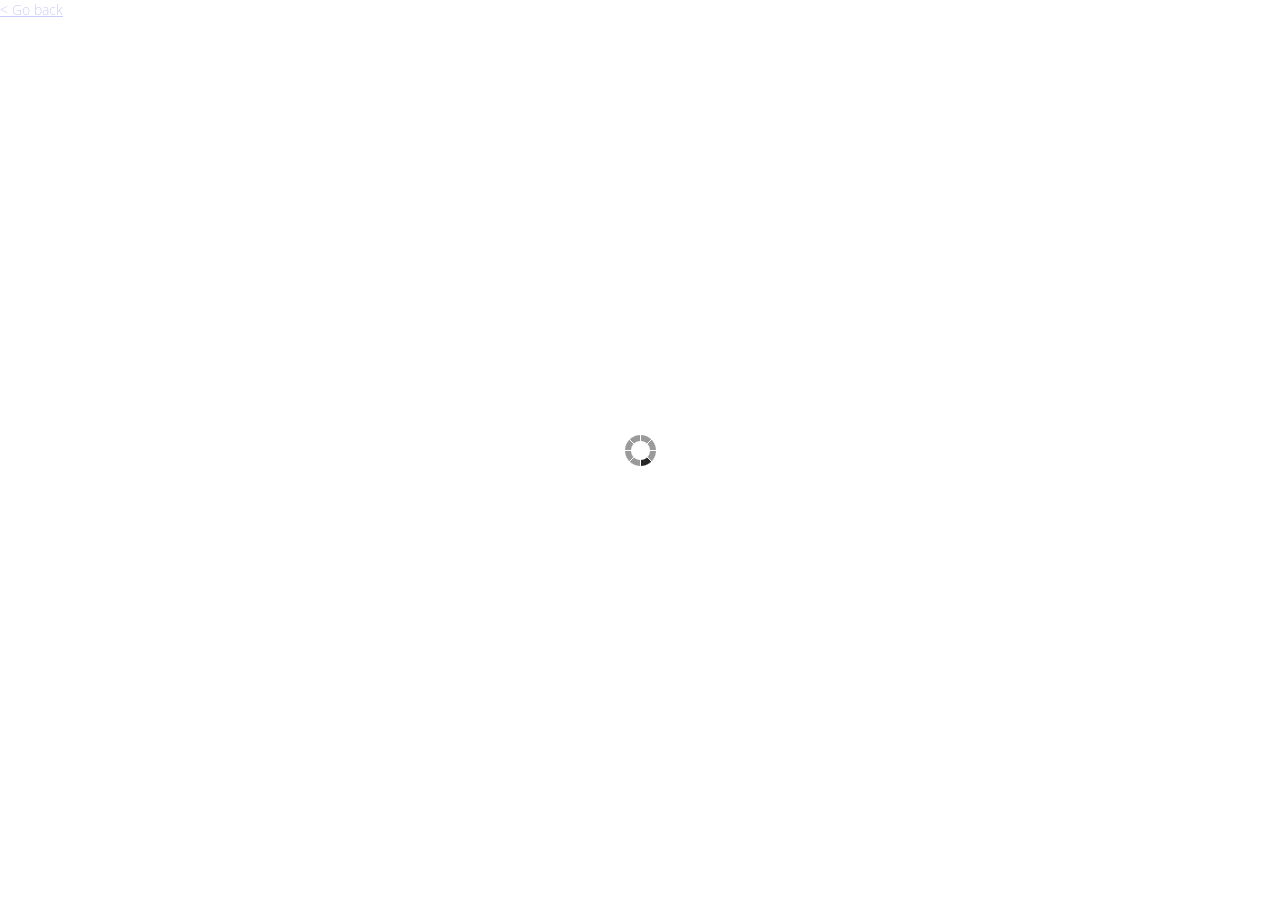
==== commit 54b5738c: "prevent collapsing margins causing miscalulation of offsetHeight on #app" ====
--- a/kitchensink/index.html
+++ b/kitchensink/index.html
@@ -19,6 +19,23 @@
         <script preload src="../app-embed.js" type="text/javascript" language="javascript"></script>
         <script src="libraries/modernizr.js" type="text/javascript" language="javascript"></script>
         <script src="adapt/js/scriptLoader.js" type="text/javascript" language="javascript"></script>
+        <style type="text/css">
+            /**
+             * All CSS Variables from the parent DOM (Totara) are available in a Shadow DOM's stylesheets, so we can use them to style the embedded app.
+             * This allows the embedded app to automatically match the Totara theme without needing to duplicate any theme logic.
+             */
+            html, body {
+                box-sizing: border-box;
+                margin: 0;
+                padding: 0;
+                border: none;
+            }
+                #app {
+                    color: var(--color-state);
+                    overflow: auto;
+                    background: var(--color-background);
+                }
+        </style>
     </head>
 
     <body>
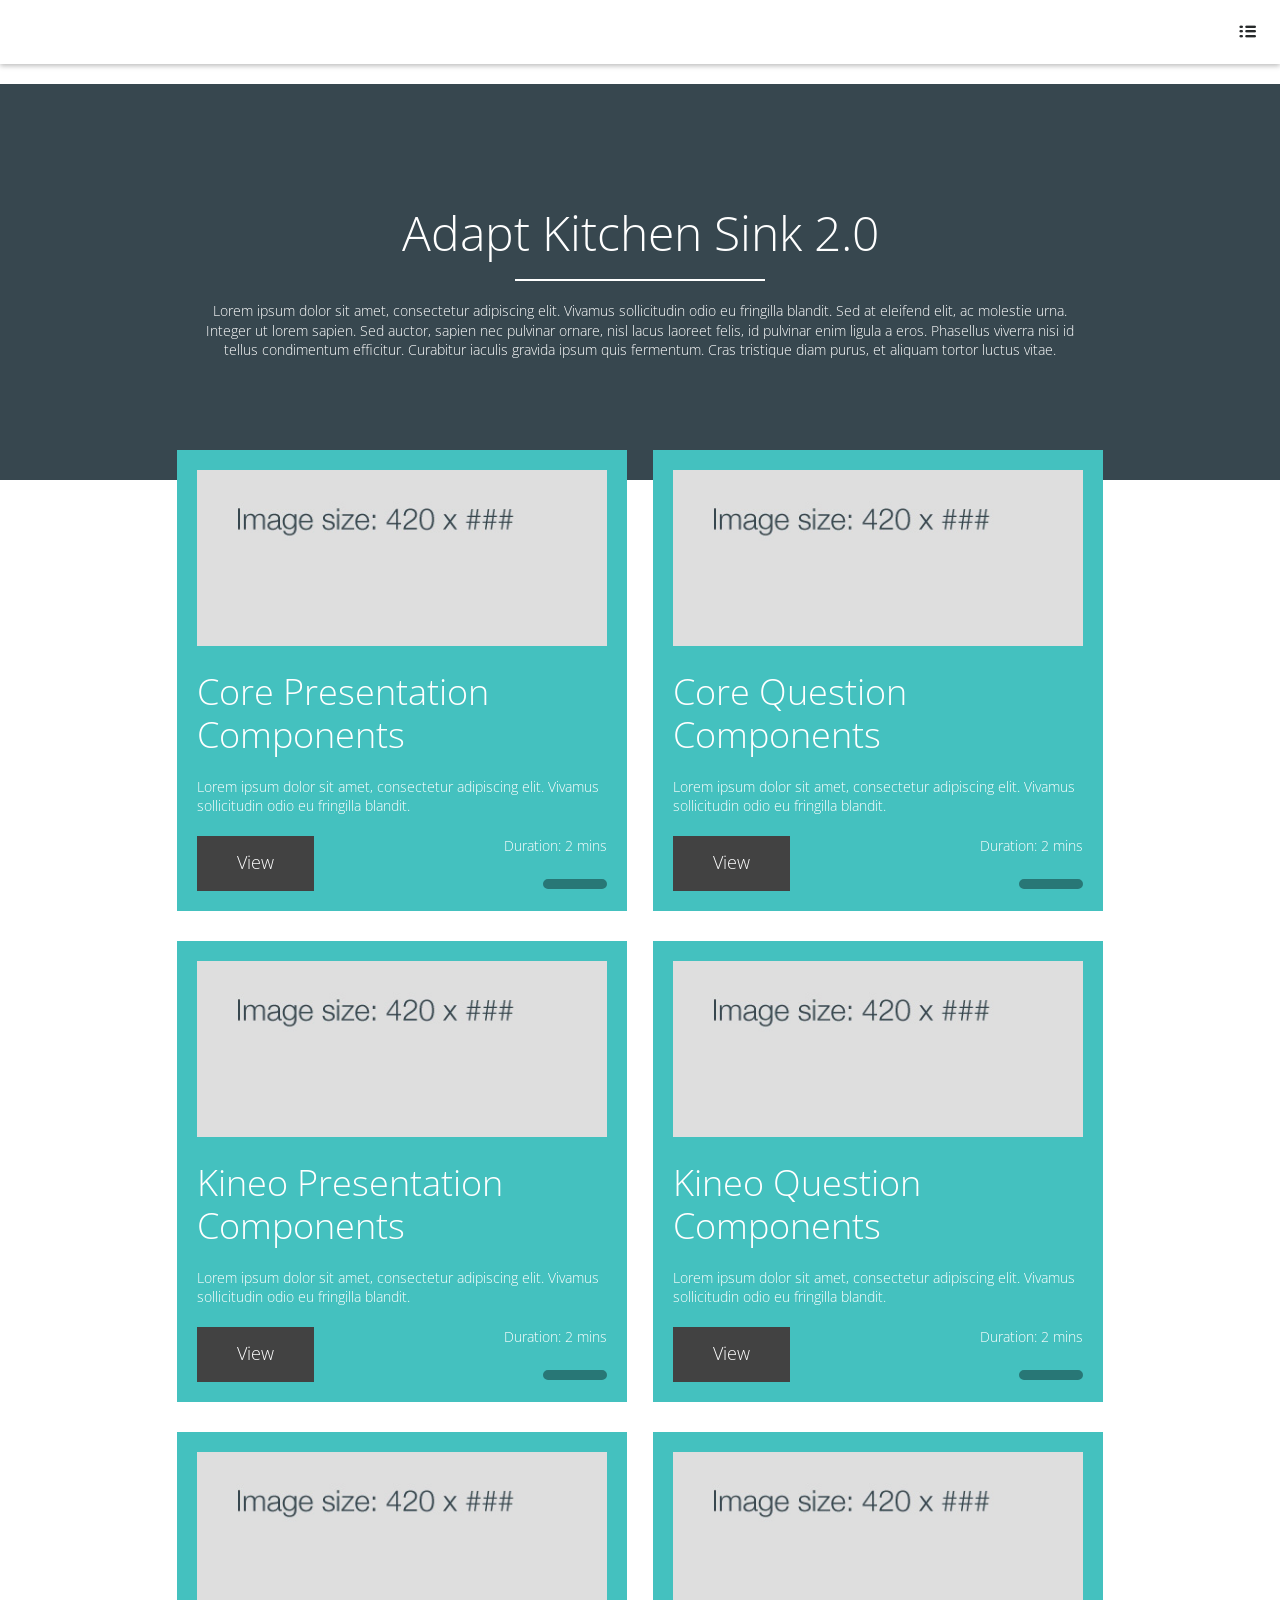
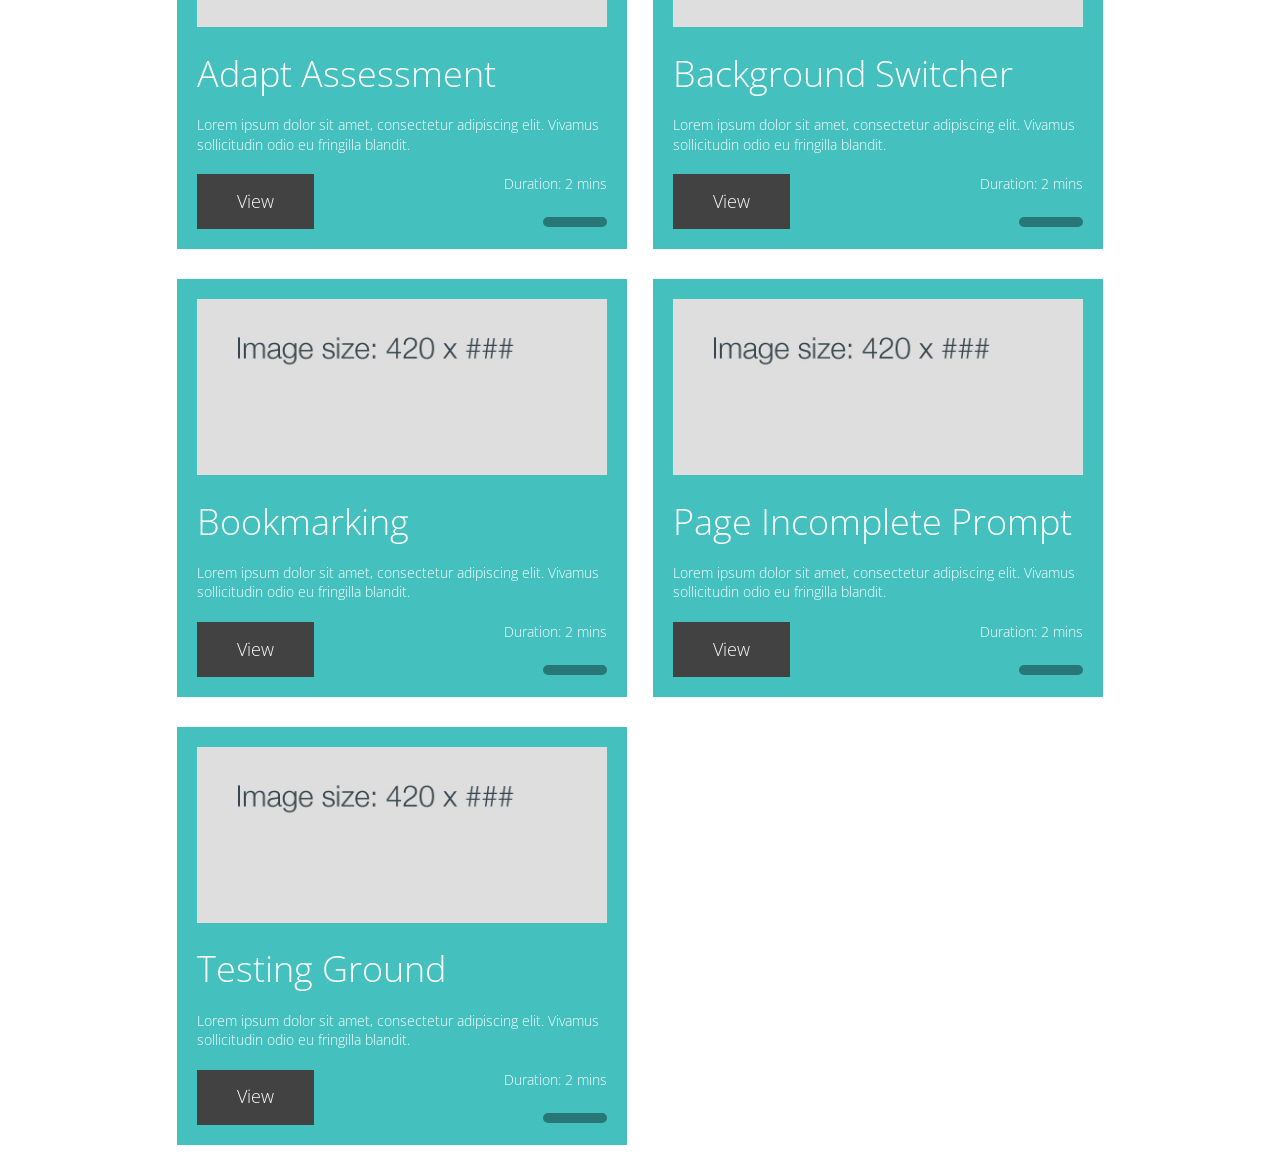
==== commit ad9a6079: "move main nav button into wrapper to prevent scrolling" ====
--- a/kitchensink/index.html
+++ b/kitchensink/index.html
@@ -39,11 +39,10 @@
     </head>
 
     <body>
-        <p><a href="../">&lt; Go back</a></p>
-
         <button id="accessibility-toggle" class="base button a11y-ignore-focus" role="button" ></button>
         <span id="accessibility-instructions" class="aria-label" role="region" tabindex="0"></span>
         <div id="app">
+            <p><a href="../">&lt; Go back</a></p>
             <div id="wrapper">
             </div>
         </div>
